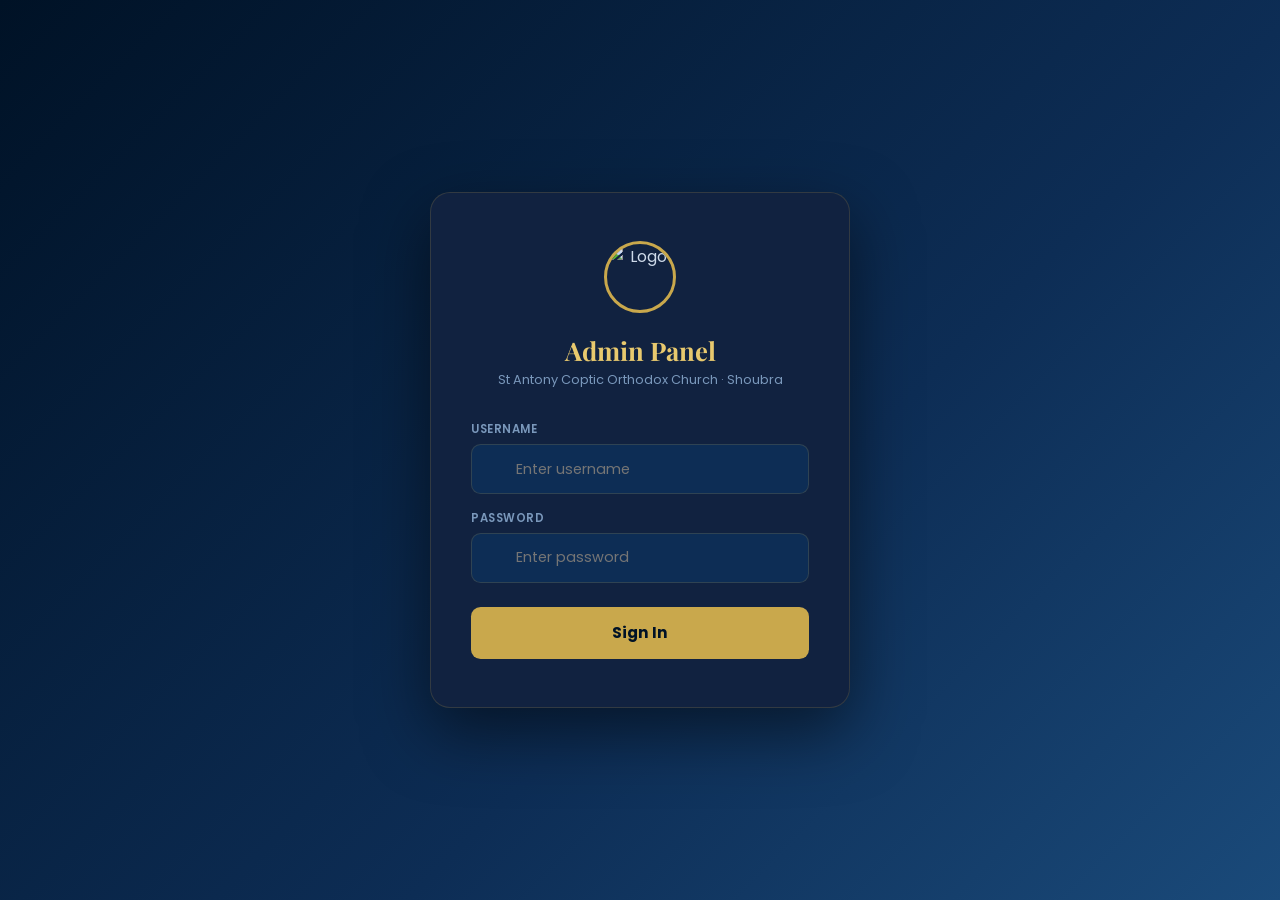
==== admin.html @ 2a098cde "Update print statement from 'Hello' to 'Goodbye'" ====
<!DOCTYPE html>
<html lang="en">
<head>
  <meta charset="UTF-8" />
  <meta name="viewport" content="width=device-width, initial-scale=1.0" />
  <title>Admin Panel – St Antony Church</title>
  <link rel="preconnect" href="https://fonts.googleapis.com" />
  <link rel="preconnect" href="https://fonts.gstatic.com" crossorigin />
  <link href="https://fonts.googleapis.com/css2?family=Playfair+Display:wght@400;700&family=Poppins:wght@300;400;500;600;700&display=swap" rel="stylesheet" />
  <link href="https://cdn.jsdelivr.net/npm/remixicon@3.5.0/fonts/remixicon.css" rel="stylesheet" />
  <style>
    :root {
      --navy: #001a38; --navy-deep: #001226; --navy-mid: #0d2d55;
      --gold: #C9A84C; --gold-light: #e8c96e; --gold-pale: rgba(201,168,76,.12);
      --bg: #0a1628; --surface: #112240; --surface2: #1a3358; --border: rgba(201,168,76,.18);
      --text: #cdd9e8; --text-dim: #7a98bb; --text-bright: #e8f0f8;
      --green: #22c55e; --red: #ef4444; --yellow: #f59e0b;
      --shadow: 0 4px 24px rgba(0,0,0,.35); --radius: .875rem;
      --transition: .25s ease; --sidebar-w: 240px;
    }

    *, *::before, *::after { box-sizing: border-box; margin: 0; padding: 0; }
    body { font-family: 'Poppins', sans-serif; background: var(--bg); color: var(--text); min-height: 100vh; display: flex; }
    a { text-decoration: none; color: inherit; }
    ul { list-style: none; }
    img { max-width: 100%; }
    button { cursor: pointer; font-family: inherit; border: none; outline: none; }
    input, textarea, select { font-family: inherit; }

    /* ===== SIDEBAR ===== */
    .sidebar {
      width: var(--sidebar-w); min-height: 100vh; background: var(--navy-deep);
      border-right: 1px solid var(--border); display: flex; flex-direction: column;
      position: fixed; top: 0; left: 0; z-index: 100;
      transition: transform var(--transition);
    }
    .sidebar-logo {
      display: flex; align-items: center; gap: .75rem; padding: 1.5rem 1.25rem;
      border-bottom: 1px solid var(--border);
    }
    .sidebar-logo img { width: 40px; height: 40px; border-radius: 50%; border: 2px solid var(--gold); }
    .sidebar-logo-text { font-size: .8rem; color: var(--text-dim); }
    .sidebar-logo-text strong { display: block; font-family: 'Playfair Display', serif; font-size: 1rem; color: var(--gold); }
    .sidebar-nav { flex: 1; padding: 1.5rem .75rem; display: flex; flex-direction: column; gap: .25rem; }
    .nav-item {
      display: flex; align-items: center; gap: .85rem; padding: .75rem 1rem;
      border-radius: .625rem; cursor: pointer; font-size: .875rem; color: var(--text-dim);
      transition: all var(--transition); position: relative;
    }
    .nav-item i { font-size: 1.15rem; }
    .nav-item:hover { background: var(--surface); color: var(--text-bright); }
    .nav-item.active { background: var(--gold-pale); color: var(--gold); }
    .nav-item.active i { color: var(--gold); }
    .badge { position: absolute; right: .75rem; top: 50%; transform: translateY(-50%); background: var(--red); color: #fff; font-size: .65rem; font-weight: 700; padding: .15rem .4rem; border-radius: 99px; }
    .sidebar-footer { padding: 1rem .75rem; border-top: 1px solid var(--border); }
    .sidebar-footer a { display: flex; align-items: center; gap: .75rem; font-size: .85rem; color: var(--text-dim); padding: .6rem .75rem; border-radius: .5rem; transition: all var(--transition); }
    .sidebar-footer a:hover { color: var(--gold); }

    /* ===== MAIN ===== */
    .main { margin-left: var(--sidebar-w); flex: 1; min-height: 100vh; display: flex; flex-direction: column; }

    /* Top Bar */
    .topbar {
      height: 64px; background: var(--navy-deep); border-bottom: 1px solid var(--border);
      display: flex; align-items: center; justify-content: space-between; padding: 0 2rem;
      position: sticky; top: 0; z-index: 50;
    }
    .topbar-title { font-family: 'Playfair Display', serif; font-size: 1.25rem; color: var(--gold-light); }
    .topbar-right { display: flex; align-items: center; gap: 1rem; }
    .topbar-time { font-size: .8rem; color: var(--text-dim); }
    .topbar-badge { width: 36px; height: 36px; border-radius: 50%; background: var(--gold-pale); border: 1px solid var(--border); display: flex; align-items: center; justify-content: center; color: var(--gold); font-size: 1.1rem; }

    /* Content */
    .content { padding: 2rem; flex: 1; }

    /* ===== PAGES ===== */
    .page { display: none; }
    .page.active { display: block; }

    /* ===== STATS CARDS ===== */
    .stat-cards { display: grid; grid-template-columns: repeat(auto-fit, minmax(180px, 1fr)); gap: 1.25rem; margin-bottom: 2.5rem; }
    .stat-card {
      background: var(--surface); border: 1px solid var(--border); border-radius: var(--radius);
      padding: 1.5rem; display: flex; align-items: center; gap: 1rem;
    }
    .stat-card-icon { width: 48px; height: 48px; border-radius: .75rem; background: var(--gold-pale); display: flex; align-items: center; justify-content: center; font-size: 1.4rem; color: var(--gold); flex-shrink: 0; }
    .stat-card-val { font-size: 1.75rem; font-weight: 700; color: var(--text-bright); line-height: 1; }
    .stat-card-label { font-size: .75rem; color: var(--text-dim); margin-top: .25rem; }

    /* ===== TABLE ===== */
    .table-header { display: flex; justify-content: space-between; align-items: center; margin-bottom: 1.25rem; }
    .table-title { font-family: 'Playfair Display', serif; font-size: 1.2rem; color: var(--gold-light); }
    .table-wrap { background: var(--surface); border: 1px solid var(--border); border-radius: var(--radius); overflow-x: auto; }
    table { width: 100%; border-collapse: collapse; }
    th, td { padding: .9rem 1.1rem; text-align: left; font-size: .85rem; }
    th { background: var(--surface2); color: var(--gold); font-weight: 600; text-transform: uppercase; font-size: .72rem; letter-spacing: 1px; border-bottom: 1px solid var(--border); }
    td { border-bottom: 1px solid rgba(201,168,76,.07); color: var(--text); vertical-align: middle; }
    tr:last-child td { border-bottom: none; }
    tr:hover td { background: rgba(201,168,76,.04); }
    .empty-row td { text-align: center; color: var(--text-dim); padding: 2.5rem; }

    /* ===== BADGES ===== */
    .tag { display: inline-block; font-size: .7rem; font-weight: 600; padding: .2rem .6rem; border-radius: 99px; }
    .tag-green { background: rgba(34,197,94,.15); color: var(--green); }
    .tag-gold { background: var(--gold-pale); color: var(--gold); }
    .tag-red { background: rgba(239,68,68,.15); color: var(--red); }
    .tag-blue { background: rgba(96,165,250,.12); color: #60a5fa; }

    /* ===== BUTTONS ===== */
    .btn { display: inline-flex; align-items: center; gap: .4rem; padding: .55rem 1.1rem; border-radius: .5rem; font-size: .82rem; font-weight: 600; transition: all var(--transition); }
    .btn-gold { background: var(--gold); color: var(--navy-deep); }
    .btn-gold:hover { background: var(--gold-light); transform: translateY(-1px); }
    .btn-ghost { background: transparent; border: 1.5px solid var(--border); color: var(--text-dim); }
    .btn-ghost:hover { border-color: var(--gold); color: var(--gold); }
    .btn-danger { background: rgba(239,68,68,.15); color: var(--red); }
    .btn-danger:hover { background: rgba(239,68,68,.25); }
    .btn-sm { padding: .3rem .7rem; font-size: .75rem; }

    /* ===== FORM ===== */
    .form-card { background: var(--surface); border: 1px solid var(--border); border-radius: var(--radius); padding: 2rem; }
    .form-title { font-family: 'Playfair Display', serif; font-size: 1.15rem; color: var(--gold-light); margin-bottom: 1.5rem; }
    .form-grid { display: grid; gap: 1rem; }
    .form-row { display: grid; grid-template-columns: 1fr 1fr; gap: 1rem; }
    .form-group { display: flex; flex-direction: column; gap: .35rem; }
    label { font-size: .78rem; font-weight: 600; color: var(--text-dim); text-transform: uppercase; letter-spacing: .5px; }
    .form-control {
      padding: .75rem 1rem; border-radius: .5rem; font-size: .875rem;
      background: var(--navy-mid); border: 1.5px solid var(--border); color: var(--text-bright);
      transition: border-color var(--transition); outline: none; width: 100%;
    }
    .form-control:focus { border-color: var(--gold); }
    textarea.form-control { min-height: 100px; resize: vertical; }
    .checkbox-row { display: flex; align-items: center; gap: .5rem; font-size: .875rem; color: var(--text); margin-top: .25rem; }
    .checkbox-row input { width: 16px; height: 16px; accent-color: var(--gold); cursor: pointer; }
    .form-actions { display: flex; justify-content: flex-end; gap: .75rem; margin-top: 1.5rem; }

    /* ===== MESSAGE CARD ===== */
    .msg-card {
      background: var(--surface); border: 1px solid var(--border); border-radius: var(--radius);
      padding: 1.25rem 1.5rem; margin-bottom: 1rem; cursor: pointer;
      transition: border-color var(--transition);
    }
    .msg-card:hover { border-color: var(--gold); }
    .msg-card.unread { border-left: 3px solid var(--gold); }
    .msg-card-header { display: flex; justify-content: space-between; align-items: center; margin-bottom: .5rem; }
    .msg-card-name { font-weight: 600; color: var(--text-bright); font-size: .9rem; }
    .msg-card-date { font-size: .75rem; color: var(--text-dim); }
    .msg-card-subject { font-size: .85rem; color: var(--gold); font-weight: 500; margin-bottom: .4rem; }
    .msg-card-preview { font-size: .82rem; color: var(--text-dim); }
    .msg-detail { display: none; background: var(--surface); border: 1px solid var(--gold); border-radius: var(--radius); padding: 1.5rem; margin-top: .5rem; }
    .msg-detail p { line-height: 1.8; font-size: .875rem; color: var(--text); }

    /* ===== MODAL ===== */
    .overlay { position:fixed; inset:0; background:rgba(0,0,0,.6); backdrop-filter:blur(4px); z-index:200; display:flex; align-items:center; justify-content:center; padding:1.5rem; opacity:0; visibility:hidden; transition: opacity var(--transition), visibility var(--transition); }
    .overlay.open { opacity:1; visibility:visible; }
    .overlay-box { background:var(--surface); border:1px solid var(--border); border-radius:var(--radius); padding:2rem; width:100%; max-width:480px; position:relative; }
    .overlay-close { position:absolute; top:1rem; right:1rem; font-size:1.4rem; color:var(--text-dim); background:none; transition: color var(--transition); }
    .overlay-close:hover { color:var(--gold); }

    /* ===== RESPONSIVE ===== */
    @media(max-width:900px){
      .sidebar { transform: translateX(-100%); }
      .sidebar.open { transform: translateX(0); }
      .main { margin-left: 0; }
      .form-row { grid-template-columns: 1fr; }
    }

    /* Alert */
    .alert { padding: .75rem 1.25rem; border-radius: .5rem; font-size: .875rem; font-weight: 500; margin-bottom: 1.25rem; display: none; }
    .alert-success { background: rgba(34,197,94,.15); border: 1px solid rgba(34,197,94,.3); color: var(--green); display: block; }
    .alert-error { background: rgba(239,68,68,.15); border: 1px solid rgba(239,68,68,.3); color: var(--red); display: block; }

    /* ===== LOGIN SCREEN ===== */
    #login-screen {
      position: fixed; inset: 0; z-index: 9999;
      background: linear-gradient(135deg, #001226 0%, #0d2d55 60%, #1a4a7a 100%);
      display: flex; align-items: center; justify-content: center; padding: 1.5rem;
    }
    #login-screen::before {
      content: '☩'; position: absolute; font-size: 30rem;
      color: rgba(201,168,76,.04); top: 50%; left: 50%;
      transform: translate(-50%, -50%); pointer-events: none; line-height: 1;
    }
    .login-box {
      background: var(--surface); border: 1px solid var(--border);
      border-radius: 1.25rem; padding: 3rem 2.5rem; width: 100%; max-width: 420px;
      text-align: center; box-shadow: 0 24px 64px rgba(0,0,0,.5);
      position: relative;
    }
    .login-logo { width: 72px; height: 72px; border-radius: 50%; border: 3px solid var(--gold); margin: 0 auto 1.25rem; display: block; object-fit: cover; }
    .login-title { font-family: 'Playfair Display', serif; font-size: 1.6rem; color: var(--gold-light); margin-bottom: .25rem; }
    .login-sub { font-size: .8rem; color: var(--text-dim); margin-bottom: 2rem; }
    .login-form { display: grid; gap: 1rem; text-align: left; }
    .login-label { font-size: .72rem; font-weight: 600; text-transform: uppercase; letter-spacing: .5px; color: var(--text-dim); display: block; margin-bottom: .35rem; }
    .login-input {
      width: 100%; padding: .85rem 1rem .85rem 2.75rem; border-radius: .6rem;
      background: var(--navy-mid); border: 1.5px solid var(--border); color: var(--text-bright);
      font-size: .9rem; outline: none; font-family: inherit;
      transition: border-color .25s ease;
    }
    .login-input:focus { border-color: var(--gold); }
    .login-input-wrap { position: relative; }
    .login-input-wrap i { position: absolute; left: .9rem; top: 50%; transform: translateY(-50%); color: var(--gold); font-size: 1rem; }
    .login-btn {
      padding: .9rem; border-radius: .6rem; background: var(--gold); color: var(--navy-deep);
      font-weight: 700; font-size: .95rem; font-family: inherit; cursor: pointer; border: none;
      transition: all .25s ease; margin-top: .5rem;
    }
    .login-btn:hover { background: var(--gold-light); transform: translateY(-2px); }
    .login-error { color: var(--red); font-size: .82rem; background: rgba(239,68,68,.12); border: 1px solid rgba(239,68,68,.3); border-radius: .4rem; padding: .6rem .9rem; display: none; margin-top: .25rem; }
    .login-error.show { display: block; }
  </style>
</head>
<body>

<!-- ===== SIDEBAR ===== -->
<aside class="sidebar" id="sidebar">
  <div class="sidebar-logo">
    <img src="https://yt3.googleusercontent.com/fDYMuJkul64KgPbt9c-u9v6JfRH1Kdz-1ugEk1uwnlohvQJUP56XnqV4f25HqqHtQSpeahv7MQ=s160-c-k-c0x00ffffff-no-rj" alt="Logo" />
    <div class="sidebar-logo-text">
      <strong>St Antony</strong>
      Admin Panel
    </div>
  </div>
  <nav class="sidebar-nav">
    <div class="nav-item" data-page="dashboard"><i class="ri-dashboard-3-line"></i> Dashboard</div>
    <div class="nav-item" data-page="events"><i class="ri-calendar-event-line"></i> Events</div>
    <div class="nav-item" data-page="add-event"><i class="ri-add-circle-line"></i> Add Event</div>
    <div class="nav-item" data-page="schedules"><i class="ri-time-line"></i> Schedules</div>
    <div class="nav-item" data-page="bookings"><i class="ri-book-2-line"></i> Bookings <span class="badge" id="bk-badge"></span></div>
    <div class="nav-item" data-page="messages"><i class="ri-mail-line"></i> Messages <span class="badge" id="msg-badge"></span></div>
  </nav>
  <div class="sidebar-footer">
    <a href="index.html" target="_blank"><i class="ri-external-link-line"></i> View Public Site</a>
    <a href="#" onclick="logout()" style="color:var(--red);margin-top:.25rem"><i class="ri-logout-box-r-line"></i> Logout</a>
  </div>
</aside>

<!-- ===== LOGIN SCREEN ===== -->
<div id="login-screen">
  <div class="login-box">
    <img class="login-logo" src="https://yt3.googleusercontent.com/fDYMuJkul64KgPbt9c-u9v6JfRH1Kdz-1ugEk1uwnlohvQJUP56XnqV4f25HqqHtQSpeahv7MQ=s160-c-k-c0x00ffffff-no-rj" alt="Logo" />
    <h1 class="login-title">Admin Panel</h1>
    <p class="login-sub">St Antony Coptic Orthodox Church · Shoubra</p>
    <form class="login-form" id="login-form" onsubmit="doLogin(event)">
      <div>
        <label class="login-label" for="l-user">Username</label>
        <div class="login-input-wrap">
          <i class="ri-user-line"></i>
          <input class="login-input" type="text" id="l-user" placeholder="Enter username" autocomplete="username" required />
        </div>
      </div>
      <div>
        <label class="login-label" for="l-pass">Password</label>
        <div class="login-input-wrap">
          <i class="ri-lock-line"></i>
          <input class="login-input" type="password" id="l-pass" placeholder="Enter password" autocomplete="current-password" required />
        </div>
      </div>
      <div class="login-error" id="login-error">❌ Incorrect username or password.</div>
      <button class="login-btn" type="submit"><i class="ri-shield-check-line"></i> Sign In</button>
    </form>
  </div>
</div>

<!-- ===== MAIN ===== -->
<div class="main">
  <div class="topbar">
    <span class="topbar-title" id="topbar-title">Dashboard</span>
    <div class="topbar-right">
      <span class="topbar-time" id="topbar-clock"></span>
      <div class="topbar-badge"><i class="ri-shield-check-fill"></i></div>
    </div>
  </div>

  <div class="content">

    <!-- ===== DASHBOARD ===== -->
    <div class="page active" id="page-dashboard">
      <div class="stat-cards">
        <div class="stat-card">
          <div class="stat-card-icon"><i class="ri-calendar-event-line"></i></div>
          <div><div class="stat-card-val" id="dash-events">0</div><div class="stat-card-label">Total Events</div></div>
        </div>
        <div class="stat-card">
          <div class="stat-card-icon"><i class="ri-book-2-line"></i></div>
          <div><div class="stat-card-val" id="dash-bookings">0</div><div class="stat-card-label">Total Bookings</div></div>
        </div>
        <div class="stat-card">
          <div class="stat-card-icon"><i class="ri-mail-line"></i></div>
          <div><div class="stat-card-val" id="dash-unread">0</div><div class="stat-card-label">Unread Messages</div></div>
        </div>
        <div class="stat-card">
          <div class="stat-card-icon"><i class="ri-group-line"></i></div>
          <div><div class="stat-card-val" id="dash-persons">0</div><div class="stat-card-label">Booked Persons</div></div>
        </div>
      </div>

      <!-- Recent Bookings -->
      <div class="table-header">
        <span class="table-title">Recent Bookings</span>
      </div>
      <div class="table-wrap">
        <table>
          <thead><tr><th>Name</th><th>Event</th><th>Persons</th><th>Phone</th><th>Date</th></tr></thead>
          <tbody id="dash-bookings-table"></tbody>
        </table>
      </div>
    </div>

    <!-- ===== EVENTS LIST ===== -->
    <div class="page" id="page-events">
      <div class="table-header">
        <span class="table-title">All Events</span>
        <button class="btn btn-gold" onclick="nav('add-event')"><i class="ri-add-line"></i> Add Event</button>
      </div>
      <div class="alert" id="events-alert"></div>
      <div class="table-wrap">
        <table>
          <thead><tr><th>Title</th><th>Date</th><th>Duration</th><th>Category</th><th>Bookable</th><th>Actions</th></tr></thead>
          <tbody id="events-table"></tbody>
        </table>
      </div>
    </div>

    <!-- ===== ADD / EDIT EVENT ===== -->
    <div class="page" id="page-add-event">
      <div class="alert" id="add-alert"></div>
      <div class="form-card">
        <h2 class="form-title" id="add-form-title">☩ Add New Event</h2>
        <form id="event-form" class="form-grid">
          <input type="hidden" id="edit-id" />
          <div class="form-row">
            <div class="form-group">
              <label for="ev-title">Event Title</label>
              <input id="ev-title" class="form-control" type="text" placeholder="e.g. Youth Spiritual Conference" required />
            </div>
            <div class="form-group">
              <label for="ev-category">Category</label>
              <select id="ev-category" class="form-control">
                <option value="Feast">Feast</option>
                <option value="Retreat">Spiritual Retreat</option>
                <option value="Youth">Youth</option>
                <option value="Liturgy">Liturgy</option>
                <option value="other">Other</option>
              </select>
            </div>
          </div>
          <div class="form-row">
            <div class="form-group">
              <label for="ev-date">Date</label>
              <input id="ev-date" class="form-control" type="text" placeholder="e.g. Jan 30, 2026" required />
            </div>
            <div class="form-group">
              <label for="ev-duration">Duration</label>
              <input id="ev-duration" class="form-control" type="text" placeholder="e.g. 3 Hours, 2 Days" required />
            </div>
          </div>
          <div class="form-group">
            <label for="ev-img">Image URL (optional)</label>
            <input id="ev-img" class="form-control" type="url" placeholder="https://..." />
          </div>
          <div class="form-group">
            <label for="ev-desc">Description</label>
            <textarea id="ev-desc" class="form-control" placeholder="Describe the event…" required></textarea>
          </div>
          <div class="form-group">
            <label>Booking Options</label>
            <div class="checkbox-row">
              <input type="checkbox" id="ev-bookable" checked />
              <span>Allow members to book seats for this event</span>
            </div>
          </div>
          <div class="form-actions">
            <button type="button" class="btn btn-ghost" onclick="resetForm()">Cancel</button>
            <button type="submit" class="btn btn-gold" id="save-btn"><i class="ri-save-line"></i> Save Event</button>
          </div>
        </form>
      </div>
    </div>

    <!-- ===== SCHEDULES PAGE ===== -->
    <div class="page" id="page-schedules">
      <div class="table-header">
        <span class="table-title">Weekly Schedules</span>
      </div>
      <div class="alert" id="sch-alert"></div>
      <div style="display:grid;grid-template-columns:1fr 1.4fr;gap:2rem;align-items:start">
        <!-- Form -->
        <div class="form-card">
          <h2 class="form-title" id="sch-form-title">☩ Add Schedule</h2>
          <form id="schedule-form" class="form-grid">
            <input type="hidden" id="sch-edit-id" />
            <div class="form-group">
              <label for="sch-title">Title</label>
              <input id="sch-title" class="form-control" type="text" placeholder="e.g. قداس الأحد" required />
            </div>
            <div class="form-group">
              <label for="sch-time">Time</label>
              <input id="sch-time" class="form-control" type="text" placeholder="e.g. 07:00 AM – 10:30 AM" required />
            </div>
            <div class="form-group">
              <label for="sch-desc">Description</label>
              <textarea id="sch-desc" class="form-control" placeholder="Brief description…" required></textarea>
            </div>
            <div class="form-group">
              <label for="sch-icon">Icon Class</label>
              <select id="sch-icon" class="form-control">
                <option value="ri-sun-rise-line">🌅 Sunrise (Sunday)</option>
                <option value="ri-moon-foggy-line">🌙 Moon (Evening)</option>
                <option value="ri-group-line">👥 Group (Meeting)</option>
                <option value="ri-church-line">⛪ Church</option>
                <option value="ri-book-open-line">📖 Book (Readings)</option>
                <option value="ri-star-line">⭐ Star (Feast)</option>
                <option value="ri-heart-line">❤ Heart (Charity)</option>
                <option value="ri-parent-line">👨‍👩‍👧 Family</option>
              </select>
            </div>
            <div class="form-actions">
              <button type="button" class="btn btn-ghost" onclick="resetSchForm()">Cancel</button>
              <button type="submit" class="btn btn-gold" id="sch-save-btn"><i class="ri-save-line"></i> Save</button>
            </div>
          </form>
        </div>
        <!-- Table -->
        <div>
          <div class="table-wrap">
            <table>
              <thead><tr><th>Icon</th><th>Title</th><th>Time</th><th>Actions</th></tr></thead>
              <tbody id="schedules-table"></tbody>
            </table>
          </div>
        </div>
      </div>
    </div>

    <!-- ===== BOOKINGS ===== -->
    <div class="page" id="page-bookings">
      <div class="table-header">
        <span class="table-title">All Bookings</span>
        <button class="btn btn-danger btn-sm" onclick="clearBookings()"><i class="ri-delete-bin-line"></i> Clear All</button>
      </div>
      <div class="table-wrap">
        <table>
          <thead><tr><th>#</th><th>Name</th><th>Event</th><th>Persons</th><th>Phone</th><th>Submitted</th></tr></thead>
          <tbody id="bookings-table"></tbody>
        </table>
      </div>
    </div>

    <!-- ===== MESSAGES ===== -->
    <div class="page" id="page-messages">
      <div class="table-header">
        <span class="table-title">Contact Messages</span>
        <button class="btn btn-danger btn-sm" onclick="clearMessages()"><i class="ri-delete-bin-line"></i> Clear All</button>
      </div>
      <div id="messages-list"></div>
    </div>

  </div><!-- /content -->
</div><!-- /main -->

<script>
  /* ===== LOGIN ===== */
  const ADMIN_USER = 'Antony';
  const ADMIN_PASS = 'church';
  const loginScreen = document.getElementById('login-screen');

  const checkAuth = () => {
    if (sessionStorage.getItem('admin-auth') === '1') {
      loginScreen.style.display = 'none';
    }
  };
  checkAuth();

  const doLogin = (e) => {
    e.preventDefault();
    const u = document.getElementById('l-user').value.trim();
    const p = document.getElementById('l-pass').value;
    const err = document.getElementById('login-error');
    if (u === ADMIN_USER && p === ADMIN_PASS) {
      sessionStorage.setItem('admin-auth', '1');
      loginScreen.style.transition = 'opacity .5s ease';
      loginScreen.style.opacity = '0';
      setTimeout(() => loginScreen.style.display = 'none', 500);
      err.classList.remove('show');
    } else {
      err.classList.add('show');
      document.getElementById('l-pass').value = '';
    }
  };

  const logout = () => {
    sessionStorage.removeItem('admin-auth');
    loginScreen.style.opacity = '1';
    loginScreen.style.display = 'flex';
    document.getElementById('l-user').value = '';
    document.getElementById('l-pass').value = '';
    document.getElementById('login-error').classList.remove('show');
  };

  /* ===== STORE ===== */
  const store = { get: k => JSON.parse(localStorage.getItem(k)||'null'), set: (k,v) => localStorage.setItem(k, JSON.stringify(v)) };

  /* ===== CLOCK ===== */
  const clock = document.getElementById('topbar-clock');
  const tick = () => { clock.textContent = new Date().toLocaleString('en-GB',{hour:'2-digit',minute:'2-digit',weekday:'short',day:'numeric',month:'short'}); };
  tick(); setInterval(tick, 60000);

  /* ===== NAV ===== */
  const nav = (page) => {
    document.querySelectorAll('.nav-item').forEach(n => n.classList.toggle('active', n.dataset.page === page));
    document.querySelectorAll('.page').forEach(p => p.classList.toggle('active', p.id === 'page-' + page));
    const titles = { dashboard:'Dashboard', events:'Manage Events', 'add-event':'Add Event', schedules:'Weekly Schedules', bookings:'Booking Requests', messages:'Messages' };
    document.getElementById('topbar-title').textContent = titles[page] || '';
    if (page === 'dashboard') renderDashboard();
    if (page === 'events') renderEventsTable();
    if (page === 'schedules') renderSchedulesTable();
    if (page === 'bookings') renderBookingsTable();
    if (page === 'messages') renderMessages();
  };
  // set first active item
  document.querySelectorAll('.nav-item')[0].classList.add('active');
  document.querySelectorAll('.nav-item').forEach(n => n.addEventListener('click', () => nav(n.dataset.page)));

  /* ===== BADGES ===== */
  const refreshBadges = () => {
    const bookings = store.get('church-bookings') || [];
    const messages = store.get('church-messages') || [];
    const unread = messages.filter(m=>!m.read).length;
    const bkBadge = document.getElementById('bk-badge');
    const msgBadge = document.getElementById('msg-badge');
    bkBadge.textContent = bookings.length || ''; bkBadge.style.display = bookings.length ? 'block' : 'none';
    msgBadge.textContent = unread || ''; msgBadge.style.display = unread ? 'block' : 'none';
  };
  refreshBadges();

  /* ===== DEFAULT EVENTS: start empty ===== */
  if (!store.get('church-events')) store.set('church-events', []);
  if (!store.get('church-schedules')) store.set('church-schedules', []);

  /* ===== DASHBOARD ===== */
  const renderDashboard = () => {
    const events = store.get('church-events') || [];
    const bookings = store.get('church-bookings') || [];
    const messages = store.get('church-messages') || [];
    const unread = messages.filter(m=>!m.read).length;
    const persons = bookings.reduce((s,b) => s + parseInt(b.persons||0), 0);
    document.getElementById('dash-events').textContent = events.length;
    document.getElementById('dash-bookings').textContent = bookings.length;
    document.getElementById('dash-unread').textContent = unread;
    document.getElementById('dash-persons').textContent = persons;

    const tbody = document.getElementById('dash-bookings-table');
    const recent = [...bookings].reverse().slice(0, 5);
    tbody.innerHTML = recent.length ? recent.map(b => `
      <tr>
        <td>${b.name}</td><td>${b.eventName}</td>
        <td><span class="tag tag-gold">${b.persons} person${b.persons>1?'s':''}</span></td>
        <td>${b.phone}</td><td>${b.date}</td>
      </tr>`).join('') : `<tr><td colspan="5" class="empty-row">No bookings yet</td></tr>`;
    refreshBadges();
  };
  renderDashboard();

  /* ===== SCHEDULES MANAGEMENT ===== */
  const renderSchedulesTable = () => {
    const schedules = store.get('church-schedules') || [];
    const tbody = document.getElementById('schedules-table');
    tbody.innerHTML = schedules.length ? schedules.map(s => `
      <tr>
        <td><i class="${s.icon}" style="color:var(--gold);font-size:1.3rem"></i></td>
        <td><strong style="color:var(--text-bright)">${s.title}</strong></td>
        <td>${s.time}</td>
        <td style="white-space:nowrap">
          <button class="btn btn-ghost btn-sm" onclick="editSch(${s.id})"><i class="ri-edit-line"></i> Edit</button>
          <button class="btn btn-danger btn-sm" onclick="deleteSch(${s.id})"><i class="ri-delete-bin-line"></i></button>
        </td>
      </tr>`).join('') : `<tr><td colspan="4" class="empty-row">No schedules yet. Add one!</td></tr>`;
  };

  const schForm = document.getElementById('schedule-form');
  const resetSchForm = () => {
    schForm.reset();
    document.getElementById('sch-edit-id').value = '';
    document.getElementById('sch-form-title').textContent = '☩ Add Schedule';
    document.getElementById('sch-save-btn').innerHTML = '<i class="ri-save-line"></i> Save';
  };

  const editSch = (id) => {
    const schedules = store.get('church-schedules') || [];
    const s = schedules.find(x => x.id === id);
    if (!s) return;
    document.getElementById('sch-edit-id').value = id;
    document.getElementById('sch-title').value = s.title;
    document.getElementById('sch-time').value = s.time;
    document.getElementById('sch-desc').value = s.description;
    document.getElementById('sch-icon').value = s.icon || 'ri-calendar-line';
    document.getElementById('sch-form-title').textContent = '✏️ Edit Schedule';
    document.getElementById('sch-save-btn').innerHTML = '<i class="ri-save-line"></i> Update';
  };

  const deleteSch = (id) => {
    if (!confirm('Delete this schedule?')) return;
    let schedules = store.get('church-schedules') || [];
    schedules = schedules.filter(s => s.id !== id);
    store.set('church-schedules', schedules);
    renderSchedulesTable();
    const al = document.getElementById('sch-alert');
    al.className = 'alert alert-success'; al.textContent = '✔ Schedule deleted.'; setTimeout(()=>al.className='alert',2500);
  };

  schForm.addEventListener('submit', e => {
    e.preventDefault();
    const schedules = store.get('church-schedules') || [];
    const editId = parseInt(document.getElementById('sch-edit-id').value);
    const s = {
      id: editId || Date.now(),
      title: document.getElementById('sch-title').value,
      time: document.getElementById('sch-time').value,
      description: document.getElementById('sch-desc').value,
      icon: document.getElementById('sch-icon').value,
    };
    if (editId) { const i = schedules.findIndex(x=>x.id===editId); if(i>-1) schedules[i]=s; }
    else schedules.push(s);
    store.set('church-schedules', schedules);
    renderSchedulesTable();
    const al = document.getElementById('sch-alert');
    al.className = 'alert alert-success'; al.textContent = editId ? '✔ Schedule updated!' : '✔ Schedule added!';
    resetSchForm();
    setTimeout(()=>al.className='alert', 2500);
  });

  /* ===== EVENTS TABLE ===== */
  const renderEventsTable = () => {
    const events = store.get('church-events') || [];
    const tbody = document.getElementById('events-table');
    tbody.innerHTML = events.length ? events.map(ev => `
      <tr>
        <td><strong style="color:var(--text-bright)">${ev.title}</strong></td>
        <td>${ev.date}</td>
        <td>${ev.duration}</td>
        <td><span class="tag tag-gold">${ev.category}</span></td>
        <td>${ev.bookable ? '<span class="tag tag-green">Yes</span>' : '<span class="tag tag-red">No</span>'}</td>
        <td style="white-space:nowrap">
          <button class="btn btn-ghost btn-sm" onclick="editEvent(${ev.id})"><i class="ri-edit-line"></i> Edit</button>
          <button class="btn btn-danger btn-sm" onclick="deleteEvent(${ev.id})"><i class="ri-delete-bin-line"></i> Delete</button>
        </td>
      </tr>`).join('') : `<tr><td colspan="6" class="empty-row">No events yet. Add one!</td></tr>`;
  };

  /* ===== ADD / EDIT EVENT ===== */
  const eventForm = document.getElementById('event-form');
  const resetForm = () => {
    eventForm.reset();
    document.getElementById('edit-id').value = '';
    document.getElementById('add-form-title').textContent = '☩ Add New Event';
    document.getElementById('save-btn').innerHTML = '<i class="ri-save-line"></i> Save Event';
    nav('events');
  };

  const editEvent = (id) => {
    const events = store.get('church-events') || [];
    const ev = events.find(e => e.id === id);
    if (!ev) return;
    document.getElementById('edit-id').value = id;
    document.getElementById('ev-title').value = ev.title;
    document.getElementById('ev-category').value = ev.category;
    document.getElementById('ev-date').value = ev.date;
    document.getElementById('ev-duration').value = ev.duration;
    document.getElementById('ev-img').value = ev.img || '';
    document.getElementById('ev-desc').value = ev.description;
    document.getElementById('ev-bookable').checked = ev.bookable;
    document.getElementById('add-form-title').textContent = '✏️ Edit Event';
    document.getElementById('save-btn').innerHTML = '<i class="ri-save-line"></i> Update Event';
    nav('add-event');
  };

  const deleteEvent = (id) => {
    if (!confirm('Delete this event?')) return;
    let events = store.get('church-events') || [];
    events = events.filter(e => e.id !== id);
    store.set('church-events', events);
    renderEventsTable();
    const al = document.getElementById('events-alert');
    al.className = 'alert alert-success'; al.textContent = '✔ Event deleted.'; setTimeout(()=>al.className='alert',2500);
  };

  eventForm.addEventListener('submit', e => {
    e.preventDefault();
    const events = store.get('church-events') || [];
    const editId = parseInt(document.getElementById('edit-id').value);
    const ev = {
      id: editId || Date.now(),
      title: document.getElementById('ev-title').value,
      category: document.getElementById('ev-category').value,
      date: document.getElementById('ev-date').value,
      duration: document.getElementById('ev-duration').value,
      img: document.getElementById('ev-img').value,
      description: document.getElementById('ev-desc').value,
      bookable: document.getElementById('ev-bookable').checked,
    };
    if (editId) { const i = events.findIndex(e=>e.id===editId); if (i>-1) events[i]=ev; }
    else events.push(ev);
    store.set('church-events', events);
    const al = document.getElementById('add-alert');
    al.className = 'alert alert-success'; al.textContent = editId ? '✔ Event updated!' : '✔ Event added!';
    eventForm.reset(); document.getElementById('edit-id').value='';
    document.getElementById('add-form-title').textContent = '☩ Add New Event';
    document.getElementById('save-btn').innerHTML = '<i class="ri-save-line"></i> Save Event';
    setTimeout(()=>{ al.className='alert'; }, 2500);
  });

  /* ===== BOOKINGS TABLE ===== */
  const renderBookingsTable = () => {
    const bookings = store.get('church-bookings') || [];
    const tbody = document.getElementById('bookings-table');
    tbody.innerHTML = bookings.length ? [...bookings].reverse().map((b,i) => `
      <tr>
        <td style="color:var(--text-dim)">#${bookings.length - i}</td>
        <td><strong style="color:var(--text-bright)">${b.name}</strong></td>
        <td>${b.eventName}</td>
        <td><span class="tag tag-gold">${b.persons} ${parseInt(b.persons)>1?'persons':'person'}</span></td>
        <td>${b.phone}</td>
        <td style="font-size:.8rem;color:var(--text-dim)">${b.date}</td>
      </tr>`).join('') : `<tr><td colspan="6" class="empty-row">No bookings yet</td></tr>`;
  };

  const clearBookings = () => {
    if (!confirm('Clear all bookings?')) return;
    store.set('church-bookings', []);
    renderBookingsTable(); refreshBadges(); renderDashboard();
  };

  /* ===== MESSAGES ===== */
  const renderMessages = () => {
    const messages = store.get('church-messages') || [];
    const list = document.getElementById('messages-list');
    if (!messages.length) { list.innerHTML = '<p style="color:var(--text-dim);padding:2rem;text-align:center">No messages yet.</p>'; return; }
    list.innerHTML = [...messages].reverse().map((m, i) => `
      <div class="msg-card ${m.read?'':'unread'}" onclick="toggleMsg(${messages.length-1-i})">
        <div class="msg-card-header">
          <span class="msg-card-name">${m.name} ${!m.read?'<span class="tag tag-gold" style="margin-left:.5rem;font-size:.65rem">NEW</span>':''}</span>
          <span class="msg-card-date">${m.date}</span>
        </div>
        <div class="msg-card-subject">${m.subject}</div>
        <div class="msg-card-preview">${m.message.substring(0,100)}${m.message.length>100?'…':''}</div>
        <div class="msg-detail" id="msg-detail-${messages.length-1-i}">
          <p style="margin-bottom:.5rem;font-size:.8rem;color:var(--text-dim)">${m.email}</p>
          <p>${m.message}</p>
        </div>
      </div>`).join('');
  };

  const toggleMsg = (i) => {
    const messages = store.get('church-messages') || [];
    messages[i].read = true;
    store.set('church-messages', messages);
    const detail = document.getElementById('msg-detail-' + i);
    if (detail) detail.style.display = detail.style.display === 'block' ? 'none' : 'block';
    refreshBadges();
  };

  const clearMessages = () => {
    if (!confirm('Clear all messages?')) return;
    store.set('church-messages', []);
    renderMessages(); refreshBadges(); renderDashboard();
  };
</script>
</body>
</html>
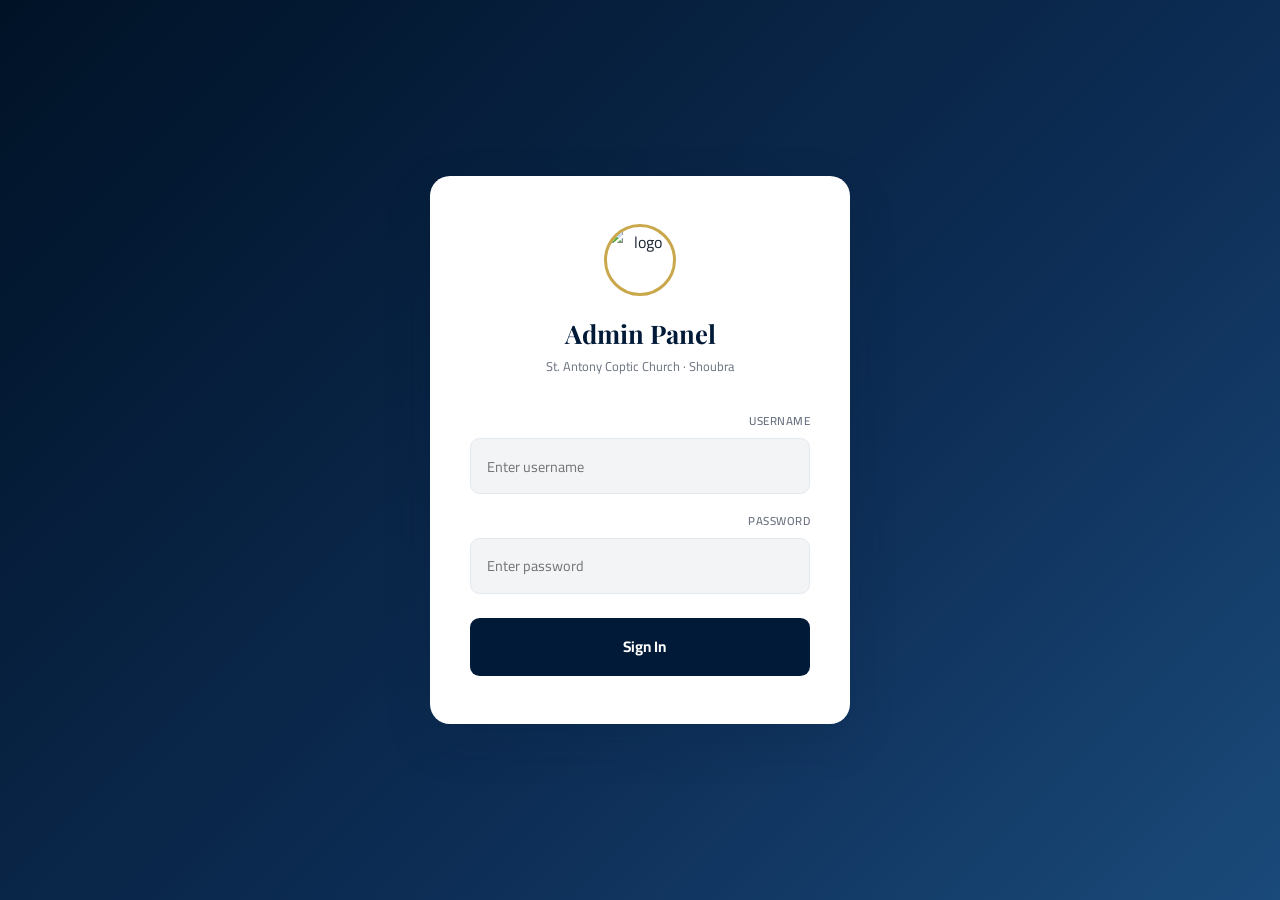
==== commit 61ef890c: "Add files via upload" ====
--- a/admin.html
+++ b/admin.html
@@ -1,771 +1,5313 @@
-<!DOCTYPE html>
-<html lang="en">
+<!doctype html>
+<html lang="ar" dir="rtl">
 <head>
-  <meta charset="UTF-8" />
-  <meta name="viewport" content="width=device-width, initial-scale=1.0" />
-  <title>Admin Panel – St Antony Church</title>
-  <link rel="preconnect" href="https://fonts.googleapis.com" />
-  <link rel="preconnect" href="https://fonts.gstatic.com" crossorigin />
-  <link href="https://fonts.googleapis.com/css2?family=Playfair+Display:wght@400;700&family=Poppins:wght@300;400;500;600;700&display=swap" rel="stylesheet" />
-  <link href="https://cdn.jsdelivr.net/npm/remixicon@3.5.0/fonts/remixicon.css" rel="stylesheet" />
-  <style>
-    :root {
-      --navy: #001a38; --navy-deep: #001226; --navy-mid: #0d2d55;
-      --gold: #C9A84C; --gold-light: #e8c96e; --gold-pale: rgba(201,168,76,.12);
-      --bg: #0a1628; --surface: #112240; --surface2: #1a3358; --border: rgba(201,168,76,.18);
-      --text: #cdd9e8; --text-dim: #7a98bb; --text-bright: #e8f0f8;
-      --green: #22c55e; --red: #ef4444; --yellow: #f59e0b;
-      --shadow: 0 4px 24px rgba(0,0,0,.35); --radius: .875rem;
-      --transition: .25s ease; --sidebar-w: 240px;
-    }
-
-    *, *::before, *::after { box-sizing: border-box; margin: 0; padding: 0; }
-    body { font-family: 'Poppins', sans-serif; background: var(--bg); color: var(--text); min-height: 100vh; display: flex; }
-    a { text-decoration: none; color: inherit; }
-    ul { list-style: none; }
-    img { max-width: 100%; }
-    button { cursor: pointer; font-family: inherit; border: none; outline: none; }
-    input, textarea, select { font-family: inherit; }
-
-    /* ===== SIDEBAR ===== */
-    .sidebar {
-      width: var(--sidebar-w); min-height: 100vh; background: var(--navy-deep);
-      border-right: 1px solid var(--border); display: flex; flex-direction: column;
-      position: fixed; top: 0; left: 0; z-index: 100;
-      transition: transform var(--transition);
-    }
-    .sidebar-logo {
-      display: flex; align-items: center; gap: .75rem; padding: 1.5rem 1.25rem;
-      border-bottom: 1px solid var(--border);
-    }
-    .sidebar-logo img { width: 40px; height: 40px; border-radius: 50%; border: 2px solid var(--gold); }
-    .sidebar-logo-text { font-size: .8rem; color: var(--text-dim); }
-    .sidebar-logo-text strong { display: block; font-family: 'Playfair Display', serif; font-size: 1rem; color: var(--gold); }
-    .sidebar-nav { flex: 1; padding: 1.5rem .75rem; display: flex; flex-direction: column; gap: .25rem; }
-    .nav-item {
-      display: flex; align-items: center; gap: .85rem; padding: .75rem 1rem;
-      border-radius: .625rem; cursor: pointer; font-size: .875rem; color: var(--text-dim);
-      transition: all var(--transition); position: relative;
-    }
-    .nav-item i { font-size: 1.15rem; }
-    .nav-item:hover { background: var(--surface); color: var(--text-bright); }
-    .nav-item.active { background: var(--gold-pale); color: var(--gold); }
-    .nav-item.active i { color: var(--gold); }
-    .badge { position: absolute; right: .75rem; top: 50%; transform: translateY(-50%); background: var(--red); color: #fff; font-size: .65rem; font-weight: 700; padding: .15rem .4rem; border-radius: 99px; }
-    .sidebar-footer { padding: 1rem .75rem; border-top: 1px solid var(--border); }
-    .sidebar-footer a { display: flex; align-items: center; gap: .75rem; font-size: .85rem; color: var(--text-dim); padding: .6rem .75rem; border-radius: .5rem; transition: all var(--transition); }
-    .sidebar-footer a:hover { color: var(--gold); }
-
-    /* ===== MAIN ===== */
-    .main { margin-left: var(--sidebar-w); flex: 1; min-height: 100vh; display: flex; flex-direction: column; }
-
-    /* Top Bar */
-    .topbar {
-      height: 64px; background: var(--navy-deep); border-bottom: 1px solid var(--border);
-      display: flex; align-items: center; justify-content: space-between; padding: 0 2rem;
-      position: sticky; top: 0; z-index: 50;
-    }
-    .topbar-title { font-family: 'Playfair Display', serif; font-size: 1.25rem; color: var(--gold-light); }
-    .topbar-right { display: flex; align-items: center; gap: 1rem; }
-    .topbar-time { font-size: .8rem; color: var(--text-dim); }
-    .topbar-badge { width: 36px; height: 36px; border-radius: 50%; background: var(--gold-pale); border: 1px solid var(--border); display: flex; align-items: center; justify-content: center; color: var(--gold); font-size: 1.1rem; }
-
-    /* Content */
-    .content { padding: 2rem; flex: 1; }
-
-    /* ===== PAGES ===== */
-    .page { display: none; }
-    .page.active { display: block; }
-
-    /* ===== STATS CARDS ===== */
-    .stat-cards { display: grid; grid-template-columns: repeat(auto-fit, minmax(180px, 1fr)); gap: 1.25rem; margin-bottom: 2.5rem; }
-    .stat-card {
-      background: var(--surface); border: 1px solid var(--border); border-radius: var(--radius);
-      padding: 1.5rem; display: flex; align-items: center; gap: 1rem;
-    }
-    .stat-card-icon { width: 48px; height: 48px; border-radius: .75rem; background: var(--gold-pale); display: flex; align-items: center; justify-content: center; font-size: 1.4rem; color: var(--gold); flex-shrink: 0; }
-    .stat-card-val { font-size: 1.75rem; font-weight: 700; color: var(--text-bright); line-height: 1; }
-    .stat-card-label { font-size: .75rem; color: var(--text-dim); margin-top: .25rem; }
-
-    /* ===== TABLE ===== */
-    .table-header { display: flex; justify-content: space-between; align-items: center; margin-bottom: 1.25rem; }
-    .table-title { font-family: 'Playfair Display', serif; font-size: 1.2rem; color: var(--gold-light); }
-    .table-wrap { background: var(--surface); border: 1px solid var(--border); border-radius: var(--radius); overflow-x: auto; }
-    table { width: 100%; border-collapse: collapse; }
-    th, td { padding: .9rem 1.1rem; text-align: left; font-size: .85rem; }
-    th { background: var(--surface2); color: var(--gold); font-weight: 600; text-transform: uppercase; font-size: .72rem; letter-spacing: 1px; border-bottom: 1px solid var(--border); }
-    td { border-bottom: 1px solid rgba(201,168,76,.07); color: var(--text); vertical-align: middle; }
-    tr:last-child td { border-bottom: none; }
-    tr:hover td { background: rgba(201,168,76,.04); }
-    .empty-row td { text-align: center; color: var(--text-dim); padding: 2.5rem; }
-
-    /* ===== BADGES ===== */
-    .tag { display: inline-block; font-size: .7rem; font-weight: 600; padding: .2rem .6rem; border-radius: 99px; }
-    .tag-green { background: rgba(34,197,94,.15); color: var(--green); }
-    .tag-gold { background: var(--gold-pale); color: var(--gold); }
-    .tag-red { background: rgba(239,68,68,.15); color: var(--red); }
-    .tag-blue { background: rgba(96,165,250,.12); color: #60a5fa; }
-
-    /* ===== BUTTONS ===== */
-    .btn { display: inline-flex; align-items: center; gap: .4rem; padding: .55rem 1.1rem; border-radius: .5rem; font-size: .82rem; font-weight: 600; transition: all var(--transition); }
-    .btn-gold { background: var(--gold); color: var(--navy-deep); }
-    .btn-gold:hover { background: var(--gold-light); transform: translateY(-1px); }
-    .btn-ghost { background: transparent; border: 1.5px solid var(--border); color: var(--text-dim); }
-    .btn-ghost:hover { border-color: var(--gold); color: var(--gold); }
-    .btn-danger { background: rgba(239,68,68,.15); color: var(--red); }
-    .btn-danger:hover { background: rgba(239,68,68,.25); }
-    .btn-sm { padding: .3rem .7rem; font-size: .75rem; }
-
-    /* ===== FORM ===== */
-    .form-card { background: var(--surface); border: 1px solid var(--border); border-radius: var(--radius); padding: 2rem; }
-    .form-title { font-family: 'Playfair Display', serif; font-size: 1.15rem; color: var(--gold-light); margin-bottom: 1.5rem; }
-    .form-grid { display: grid; gap: 1rem; }
-    .form-row { display: grid; grid-template-columns: 1fr 1fr; gap: 1rem; }
-    .form-group { display: flex; flex-direction: column; gap: .35rem; }
-    label { font-size: .78rem; font-weight: 600; color: var(--text-dim); text-transform: uppercase; letter-spacing: .5px; }
-    .form-control {
-      padding: .75rem 1rem; border-radius: .5rem; font-size: .875rem;
-      background: var(--navy-mid); border: 1.5px solid var(--border); color: var(--text-bright);
-      transition: border-color var(--transition); outline: none; width: 100%;
-    }
-    .form-control:focus { border-color: var(--gold); }
-    textarea.form-control { min-height: 100px; resize: vertical; }
-    .checkbox-row { display: flex; align-items: center; gap: .5rem; font-size: .875rem; color: var(--text); margin-top: .25rem; }
-    .checkbox-row input { width: 16px; height: 16px; accent-color: var(--gold); cursor: pointer; }
-    .form-actions { display: flex; justify-content: flex-end; gap: .75rem; margin-top: 1.5rem; }
-
-    /* ===== MESSAGE CARD ===== */
-    .msg-card {
-      background: var(--surface); border: 1px solid var(--border); border-radius: var(--radius);
-      padding: 1.25rem 1.5rem; margin-bottom: 1rem; cursor: pointer;
-      transition: border-color var(--transition);
-    }
-    .msg-card:hover { border-color: var(--gold); }
-    .msg-card.unread { border-left: 3px solid var(--gold); }
-    .msg-card-header { display: flex; justify-content: space-between; align-items: center; margin-bottom: .5rem; }
-    .msg-card-name { font-weight: 600; color: var(--text-bright); font-size: .9rem; }
-    .msg-card-date { font-size: .75rem; color: var(--text-dim); }
-    .msg-card-subject { font-size: .85rem; color: var(--gold); font-weight: 500; margin-bottom: .4rem; }
-    .msg-card-preview { font-size: .82rem; color: var(--text-dim); }
-    .msg-detail { display: none; background: var(--surface); border: 1px solid var(--gold); border-radius: var(--radius); padding: 1.5rem; margin-top: .5rem; }
-    .msg-detail p { line-height: 1.8; font-size: .875rem; color: var(--text); }
-
-    /* ===== MODAL ===== */
-    .overlay { position:fixed; inset:0; background:rgba(0,0,0,.6); backdrop-filter:blur(4px); z-index:200; display:flex; align-items:center; justify-content:center; padding:1.5rem; opacity:0; visibility:hidden; transition: opacity var(--transition), visibility var(--transition); }
-    .overlay.open { opacity:1; visibility:visible; }
-    .overlay-box { background:var(--surface); border:1px solid var(--border); border-radius:var(--radius); padding:2rem; width:100%; max-width:480px; position:relative; }
-    .overlay-close { position:absolute; top:1rem; right:1rem; font-size:1.4rem; color:var(--text-dim); background:none; transition: color var(--transition); }
-    .overlay-close:hover { color:var(--gold); }
-
-    /* ===== RESPONSIVE ===== */
-    @media(max-width:900px){
-      .sidebar { transform: translateX(-100%); }
-      .sidebar.open { transform: translateX(0); }
-      .main { margin-left: 0; }
-      .form-row { grid-template-columns: 1fr; }
-    }
-
-    /* Alert */
-    .alert { padding: .75rem 1.25rem; border-radius: .5rem; font-size: .875rem; font-weight: 500; margin-bottom: 1.25rem; display: none; }
-    .alert-success { background: rgba(34,197,94,.15); border: 1px solid rgba(34,197,94,.3); color: var(--green); display: block; }
-    .alert-error { background: rgba(239,68,68,.15); border: 1px solid rgba(239,68,68,.3); color: var(--red); display: block; }
-
-    /* ===== LOGIN SCREEN ===== */
-    #login-screen {
-      position: fixed; inset: 0; z-index: 9999;
-      background: linear-gradient(135deg, #001226 0%, #0d2d55 60%, #1a4a7a 100%);
-      display: flex; align-items: center; justify-content: center; padding: 1.5rem;
-    }
-    #login-screen::before {
-      content: '☩'; position: absolute; font-size: 30rem;
-      color: rgba(201,168,76,.04); top: 50%; left: 50%;
-      transform: translate(-50%, -50%); pointer-events: none; line-height: 1;
-    }
-    .login-box {
-      background: var(--surface); border: 1px solid var(--border);
-      border-radius: 1.25rem; padding: 3rem 2.5rem; width: 100%; max-width: 420px;
-      text-align: center; box-shadow: 0 24px 64px rgba(0,0,0,.5);
-      position: relative;
-    }
-    .login-logo { width: 72px; height: 72px; border-radius: 50%; border: 3px solid var(--gold); margin: 0 auto 1.25rem; display: block; object-fit: cover; }
-    .login-title { font-family: 'Playfair Display', serif; font-size: 1.6rem; color: var(--gold-light); margin-bottom: .25rem; }
-    .login-sub { font-size: .8rem; color: var(--text-dim); margin-bottom: 2rem; }
-    .login-form { display: grid; gap: 1rem; text-align: left; }
-    .login-label { font-size: .72rem; font-weight: 600; text-transform: uppercase; letter-spacing: .5px; color: var(--text-dim); display: block; margin-bottom: .35rem; }
-    .login-input {
-      width: 100%; padding: .85rem 1rem .85rem 2.75rem; border-radius: .6rem;
-      background: var(--navy-mid); border: 1.5px solid var(--border); color: var(--text-bright);
-      font-size: .9rem; outline: none; font-family: inherit;
-      transition: border-color .25s ease;
-    }
-    .login-input:focus { border-color: var(--gold); }
-    .login-input-wrap { position: relative; }
-    .login-input-wrap i { position: absolute; left: .9rem; top: 50%; transform: translateY(-50%); color: var(--gold); font-size: 1rem; }
-    .login-btn {
-      padding: .9rem; border-radius: .6rem; background: var(--gold); color: var(--navy-deep);
-      font-weight: 700; font-size: .95rem; font-family: inherit; cursor: pointer; border: none;
-      transition: all .25s ease; margin-top: .5rem;
-    }
-    .login-btn:hover { background: var(--gold-light); transform: translateY(-2px); }
-    .login-error { color: var(--red); font-size: .82rem; background: rgba(239,68,68,.12); border: 1px solid rgba(239,68,68,.3); border-radius: .4rem; padding: .6rem .9rem; display: none; margin-top: .25rem; }
-    .login-error.show { display: block; }
-  </style>
+    <link rel="shortcut icon" type="image/x-icon" href="favicon.ico?">
+    <meta charset="UTF-8" />
+    <meta name="viewport" content="width=device-width,initial-scale=1.0,viewport-fit=cover" />
+    <title>كنيسة الأنبا أنطونيوس القبطية الأرثوذكسية</title>
+    <link rel="icon" href="/favicon.ico" type="image/x-icon">
+    <link rel="preconnect" href="https://fonts.googleapis.com" />
+    <link rel="preconnect" href="https://fonts.gstatic.com" crossorigin />
+    <link href="https://fonts.googleapis.com/css2?family=Cairo:wght@300;400;500;600;700;800&family=Playfair+Display:wght@400;700&display=swap" rel="stylesheet" />
+    <link href="https://cdn.jsdelivr.net/npm/remixicon@3.5.0/fonts/remixicon.css" rel="stylesheet" />
+    <style>
+
+        :root {
+            --navy: #001a38;
+            --navy-deep: #001226;
+            --navy-mid: #0d2d55;
+            --gold: #C9A84C;
+            --gold-light: #e8c96e;
+            --gold-pale: rgba(201, 168, 76, 0.12);
+            --cream: #fdf8f0;
+            --white: #ffffff;
+            --gray: #6b7280;
+            --gray-light: #f3f4f6;
+            --text: #1f2937;
+            --shadow: 0 8px 32px rgba(0, 26, 56, 0.08);
+            --shadow-lg: 0 16px 48px rgba(0, 26, 56, 0.15);
+            --radius: 1rem;
+            --transition: 0.3s cubic-bezier(0.4, 0, 0.2, 1);
+            --header-h: 72px;
+            --green: #22c55e;
+            --red: #ef4444;
+        }
+        .dark {
+            --navy: #0a1628;
+            --navy-deep: #060e1c;
+            --cream: #0f1c30;
+            --white: #1a2740;
+            --gray-light: #132035;
+            --text: #e5e7eb;
+            --gray: #9ca3af;
+            --shadow: 0 8px 32px rgba(0, 0, 0, 0.3);
+            --shadow-lg: 0 16px 48px rgba(0, 0, 0, 0.4);
+        }
+        *,
+        *::before,
+        *::after {
+            box-sizing: border-box;
+            margin: 0;
+            padding: 0;
+        }
+        h1,
+        h2,
+        h3,
+        h4,
+        p,
+        a,
+        span,
+        li,
+        button,
+        label {
+            overflow-wrap: break-word;
+            word-break: break-word;
+        }
+        html {
+            scroll-behavior: smooth;
+            overflow-x: hidden;
+            width: 100%;
+        }
+        body {
+            font-family: 'Cairo', sans-serif;
+            background: var(--cream);
+            color: var(--text);
+            transition: background var(--transition), color var(--transition);
+            direction: rtl;
+            min-height: 100vh;
+            overflow-x: hidden;
+            width: 100%;
+        }
+        h1,
+        h2,
+        h3,
+        h4 {
+            font-family: 'Cairo', sans-serif;
+            font-weight: 700;
+        }
+        a {
+            text-decoration: none;
+            color: inherit;
+        }
+        ul {
+            list-style: none;
+        }
+        img {
+            max-width: 100%;
+            display: block;
+        }
+        button {
+            cursor: pointer;
+            font-family: inherit;
+            border: none;
+            outline: none;
+            background: none;
+        }
+        input,
+        textarea,
+        select {
+            font-family: inherit;
+        }
+        .page-view {
+            display: none;
+        }
+        .page-view.active {
+            display: block;
+        }
+        .container {
+            max-width: 1100px;
+            margin: 0 auto;
+            padding: 0 1.5rem;
+        }
+        .section {
+            padding-top: 6rem;
+            padding-bottom: 3rem;
+        }
+        .section-label {
+            display: block;
+            font-size: .75rem;
+            font-weight: 600;
+            letter-spacing: 3px;
+            text-transform: uppercase;
+            color: var(--gold);
+            margin-bottom: .5rem;
+            text-align: center;
+        }
+        .section-title {
+            font-size: clamp(1.75rem, 4vw, 2.5rem);
+            text-align: center;
+            color: var(--navy);
+            margin-bottom: 3rem;
+        }
+        .dark .section-title {
+            color: var(--gold-light);
+        }
+        .header {
+            position: fixed;
+            top: 0;
+            left: 0;
+            width: 100%;
+            height: var(--header-h);
+            z-index: 1000;
+            background: transparent;
+            transition: background var(--transition), box-shadow var(--transition), opacity var(--transition), visibility var(--transition);
+        }
+        .header.scrolled {
+            background: var(--navy);
+            box-shadow: var(--shadow);
+        }
+        .header.over-light:not(.scrolled) .nav-logo-text,
+        .header.over-light:not(.scrolled) .nav-links a,
+        .header.over-light:not(.scrolled) .btn-icon,
+        .header.over-light:not(.scrolled) .nav-toggle {
+            color: var(--navy);
+        }
+        .header.over-light:not(.scrolled) .nav-links a {
+            color: rgba(0, 26, 56, 0.88);
+        }
+        .header.over-light:not(.scrolled) .nav-links a:hover,
+        .header.over-light:not(.scrolled) .nav-links a.active {
+            color: var(--gold);
+        }
+        .dark .header.over-light:not(.scrolled) .nav-logo-text,
+        .dark .header.over-light:not(.scrolled) .nav-links a,
+        .dark .header.over-light:not(.scrolled) .btn-icon,
+        .dark .header.over-light:not(.scrolled) .nav-toggle {
+            color: var(--gold-light);
+        }
+        .header.header-hidden {
+            opacity: 0;
+            visibility: hidden;
+            pointer-events: none;
+        }
+        .nav {
+            height: 100%;
+            display: flex;
+            align-items: center;
+            justify-content: space-between;
+        }
+        .nav-logo {
+            display: flex;
+            align-items: center;
+            gap: .75rem;
+            cursor: pointer;
+        }
+        .nav-logo img {
+            width: 44px;
+            height: 44px;
+            border-radius: 50%;
+            border: 2px solid var(--gold);
+            object-fit: cover;
+        }
+        .nav-logo-text {
+            color: #fff;
+            font-weight: 700;
+            font-size: 1.05rem;
+            white-space: nowrap;
+            line-height: 1.2;
+        }
+        .nav-links {
+            display: flex;
+            gap: 2rem;
+        }
+        .nav-links a {
+            font-size: .9rem;
+            font-weight: 500;
+            color: rgba(255, 255, 255, .85);
+            transition: color var(--transition);
+            position: relative;
+            padding-bottom: 4px;
+            cursor: pointer;
+        }
+        .nav-links a::after {
+            content: '';
+            position: absolute;
+            bottom: 0;
+            right: 0;
+            width: 0;
+            height: 2px;
+            background: var(--gold);
+            transition: width var(--transition);
+        }
+        .nav-links a:hover,
+        .nav-links a.active {
+            color: var(--gold);
+        }
+        .nav-links a:hover::after,
+        .nav-links a.active::after {
+            width: 100%;
+        }
+        .nav-actions {
+            display: flex;
+            align-items: center;
+            gap: .75rem;
+        }
+        .btn-icon {
+            background: none;
+            color: rgba(255, 255, 255, .8);
+            display: flex;
+            align-items: center;
+            justify-content: center;
+            transition: color var(--transition);
+            font-size: 1.2rem;
+        }
+        .btn-icon:hover {
+            color: var(--gold);
+        }
+        .btn-admin {
+            font-size: .8rem;
+            font-weight: 600;
+            padding: .45rem 1rem;
+            border-radius: 99px;
+            background: var(--gold);
+            color: var(--navy-deep);
+            transition: transform var(--transition), background var(--transition);
+            cursor: pointer;
+        }
+        .btn-admin:hover {
+            background: var(--gold-light);
+            transform: translateY(-1px);
+        }
+        .nav-toggle {
+            display: none;
+            font-size: 1.5rem;
+            color: #fff;
+            background: none;
+        }
+        @media(max-width:768px) {
+            .nav-links {
+                display: flex;
+                position: fixed;
+                top: calc(var(--header-h) + 10px);
+                right: 14px;
+                left: 14px;
+                width: auto;
+                max-height: calc(100dvh - var(--header-h) - 28px);
+                overflow-y: auto;
+                background: linear-gradient(145deg, rgba(12, 28, 54, .98), rgba(7, 19, 39, .98));
+                border: 1px solid rgba(201, 164, 92, .28);
+                border-radius: 18px;
+                box-shadow: 0 18px 48px rgba(0, 0, 0, .32);
+                backdrop-filter: blur(16px);
+                -webkit-backdrop-filter: blur(16px);
+                flex-direction: column;
+                align-items: stretch;
+                gap: 5px;
+                padding: 12px;
+                visibility: hidden;
+                opacity: 0;
+                pointer-events: none;
+                transform: translateY(-8px) scale(.985);
+                transform-origin: top center;
+                transition: opacity .22s ease, transform .22s ease, visibility .22s ease;
+                z-index: 1001;
+            }
+            .nav-links.open {
+                visibility: visible;
+                opacity: 1;
+                pointer-events: auto;
+                transform: translateY(0) scale(1);
+            }
+            .nav-links li {
+                width: 100%;
+                list-style: none;
+            }
+            .nav-links a {
+                display: flex;
+                align-items: center;
+                justify-content: flex-start;
+                min-height: 48px;
+                padding: .8rem 1rem;
+                width: 100%;
+                text-align: right;
+                border-radius: 11px;
+                color: rgba(255,255,255,.88);
+                font-size: .98rem;
+                font-weight: 600;
+                transition: background .18s ease, color .18s ease, padding .18s ease;
+            }
+            .nav-links a::after {
+                display: none;
+            }
+            .nav-links a:hover,
+            .nav-links a.active {
+                color: var(--gold);
+                background: rgba(201, 164, 92, .12);
+                padding-right: 1.2rem;
+            }
+            .nav-toggle {
+                display: flex;
+                align-items: center;
+            }
+            .btn-admin {
+                display: inline-block;
+                font-size: .75rem;
+                padding: .35rem .8rem;
+            }
+            .nav {
+                gap: .5rem;
+            }
+            .nav-logo {
+                flex-shrink: 1;
+                min-width: 0;
+                gap: .5rem;
+            }
+            .nav-logo img {
+                width: 36px;
+                height: 36px;
+            }
+            .nav-logo-text {
+                font-size: .78rem;
+                letter-spacing: 0;
+                /* full name, smaller — no ellipsis mid-word */
+                overflow: visible;
+                text-overflow: clip;
+                max-width: none;
+            }
+            .nav-actions {
+                flex-shrink: 0;
+                gap: .4rem;
+            }
+            .btn-admin {
+                font-size: .7rem;
+                padding: .3rem .65rem;
+            }
+        }
+        @media(max-width:380px) {
+            .nav-logo img {
+                width: 32px;
+                height: 32px;
+            }
+            .nav-logo-text {
+                font-size: .7rem;
+            }
+            .btn-admin {
+                font-size: .65rem;
+                padding: .28rem .55rem;
+            }
+        }
+        .hero {
+            min-height: 100vh;
+            display: flex;
+            align-items: center;
+            background: linear-gradient(135deg, var(--navy-deep) 0%, #0d2d55 60%, #1a4a7a 100%);
+            position: relative;
+            overflow: hidden;
+            padding-top: var(--header-h);
+        }
+        .hero::before {
+            content: '';
+            position: absolute;
+            inset: 0;
+            background: radial-gradient(ellipse at 20% 50%, rgba(201, 168, 76, .08) 0%, transparent 60%);
+            pointer-events: none;
+        }
+        .hero-grid {
+            display: grid;
+            grid-template-columns: 1fr 1fr;
+            gap: 4rem;
+            align-items: center;
+        }
+        .hero-label {
+            font-size: .75rem;
+            font-weight: 600;
+            letter-spacing: 4px;
+            text-transform: uppercase;
+            color: var(--gold);
+            margin-bottom: 1rem;
+            display: flex;
+            align-items: center;
+            gap: .5rem;
+        }
+        .hero-title {
+            font-size: clamp(2.2rem, 5vw, 4rem);
+            color: #fff;
+            line-height: 1.15;
+            margin-bottom: 1.5rem;
+        }
+        .hero-title em {
+            font-style: normal;
+            color: var(--gold);
+        }
+        .hero-desc {
+            color: rgba(255, 255, 255, .7);
+            line-height: 1.8;
+            font-size: .95rem;
+            margin-bottom: 2.5rem;
+        }
+        .hero-btns {
+            display: flex;
+            gap: 1rem;
+            flex-wrap: wrap;
+        }
+        .btn-primary {
+            padding: .9rem 2rem;
+            border-radius: .5rem;
+            background: var(--gold);
+            color: var(--navy-deep);
+            font-weight: 600;
+            transition: all var(--transition);
+            display: inline-flex;
+            align-items: center;
+            gap: .5rem;
+            cursor: pointer;
+        }
+        .btn-primary:hover {
+            background: var(--gold-light);
+            transform: translateY(-2px);
+            box-shadow: 0 8px 24px rgba(201, 168, 76, .35);
+        }
+        .btn-outline {
+            padding: .9rem 2rem;
+            border-radius: .5rem;
+            border: 2px solid rgba(255, 255, 255, .4);
+            color: #fff;
+            font-weight: 500;
+            transition: all var(--transition);
+            display: inline-flex;
+            align-items: center;
+            gap: .5rem;
+            cursor: pointer;
+        }
+        .btn-outline:hover {
+            border-color: var(--gold);
+            color: var(--gold);
+        }
+        .hero-visual {
+            display: flex;
+            justify-content: center;
+        }
+        .hero-blob {
+            width: 380px;
+            height: 380px;
+            border-radius: 65% 35% 50% 50%/40% 60% 40% 60%;
+            background: linear-gradient(135deg, rgba(201, 168, 76, .3), rgba(201, 168, 76, .05));
+            border: 1px solid rgba(201, 168, 76, .25);
+            overflow: hidden;
+            display: flex;
+            justify-content: center;
+            align-items: center;
+            animation: morph 8s ease-in-out infinite;
+        }
+        .hero-blob img {
+            width: 100%;
+            height: 100%;
+            object-fit: cover;
+            opacity: .85;
+            animation: blobImage 12s ease-in-out infinite;
+        }
+        @keyframes blobImage {
+            0%, 100% { transform: scale(1) rotate(0deg); }
+            50% { transform: scale(1.05) rotate(2deg); }
+        }
+        @keyframes morph {
+            0%, 100% { border-radius: 65% 35% 50% 50%/40% 60% 40% 60%; }
+            50% { border-radius: 35% 65% 40% 60%/60% 40% 60% 40%; }
+        }
+        @media(max-width:768px) {
+            .hero-grid {
+                grid-template-columns: 1fr;
+                text-align: center;
+                gap: 2.5rem;
+            }
+            .hero-btns {
+                justify-content: center;
+                flex-direction: column;
+                align-items: stretch;
+                width: 100%;
+                max-width: 320px;
+                margin-left: auto;
+                margin-right: auto;
+                gap: .75rem;
+            }
+            .hero-btns .btn-primary,
+            .hero-btns .btn-outline {
+                width: 100%;
+                justify-content: center;
+            }
+            .hero-blob {
+                width: 260px;
+                height: 260px;
+            }
+            .hero-label {
+                letter-spacing: 1px;
+                font-size: .7rem;
+                flex-wrap: wrap;
+                justify-content: center;
+            }
+            .section-label {
+                letter-spacing: 1px;
+                font-size: .7rem;
+            }
+        }
+        .synax-widget {
+            background: linear-gradient(145deg, rgba(255, 255, 255, .09), rgba(255, 255, 255, .04));
+            border: 1px solid rgba(201, 168, 76, .35);
+            border-radius: calc(var(--radius) + 4px);
+            padding: 1.35rem 1.5rem;
+            margin-top: 2rem;
+            backdrop-filter: blur(8px);
+            box-shadow: 0 12px 40px rgba(0, 0, 0, .15);
+            position: relative;
+            overflow: hidden;
+        }
+        .synax-widget::before {
+            content: '';
+            position: absolute;
+            top: 0;
+            right: 0;
+            left: 0;
+            height: 3px;
+            background: linear-gradient(90deg, transparent, var(--gold), transparent);
+            opacity: .7;
+        }
+        .synax-loading {
+            display: flex;
+            align-items: center;
+            gap: .75rem;
+            color: rgba(255, 255, 255, .7);
+            font-size: .85rem;
+        }
+        .synax-loading i {
+            color: var(--gold);
+            animation: spin 1s linear infinite;
+            font-size: 1.1rem;
+        }
+        @keyframes spin {
+            to {
+                transform: rotate(360deg);
+            }
+        }
+        .synax-header {
+            display: flex;
+            align-items: center;
+            justify-content: space-between;
+            gap: .75rem;
+            margin-bottom: 1rem;
+            flex-wrap: wrap;
+        }
+        .synax-header-title {
+            display: inline-flex;
+            align-items: center;
+            gap: .45rem;
+            font-size: .78rem;
+            font-weight: 700;
+            letter-spacing: 1px;
+            text-transform: uppercase;
+            color: var(--gold);
+        }
+        .synax-badges {
+            display: flex;
+            gap: .45rem;
+            flex-wrap: wrap;
+        }
+        .synax-badge {
+            display: inline-flex;
+            align-items: center;
+            gap: .3rem;
+            font-size: .68rem;
+            font-weight: 600;
+            padding: .25rem .65rem;
+            border-radius: 99px;
+            background: rgba(255, 255, 255, .08);
+            color: rgba(255, 255, 255, .75);
+            border: 1px solid rgba(255, 255, 255, .1);
+        }
+        .synax-badge i {
+            font-size: .85rem;
+            color: var(--gold-light);
+        }
+        .synax-badge-fast {
+            background: rgba(239, 68, 68, .12);
+            border-color: rgba(239, 68, 68, .25);
+            color: #fecaca;
+        }
+        .synax-date-row {
+            display: flex;
+            align-items: center;
+            gap: .75rem;
+            margin-bottom: 1rem;
+            flex-wrap: wrap;
+            padding-bottom: .85rem;
+            border-bottom: 1px solid rgba(201, 168, 76, .15);
+        }
+        .synax-cross {
+            color: var(--gold);
+            font-size: 1.15rem;
+            opacity: .85;
+        }
+        .synax-coptic-date {
+            font-size: 1rem;
+            font-weight: 700;
+            color: var(--gold-light);
+        }
+        .synax-greg-date {
+            font-size: .78rem;
+            color: rgba(255, 255, 255, .5);
+        }
+        .synax-saints {
+            display: flex;
+            flex-direction: column;
+            gap: .55rem;
+        }
+        .synax-saint-row {
+            display: flex;
+            align-items: flex-start;
+            gap: .65rem;
+            font-size: .84rem;
+            color: rgba(255, 255, 255, .88);
+            line-height: 1.55;
+            padding: .65rem .75rem;
+            border-radius: .65rem;
+            background: rgba(0, 0, 0, .12);
+            border: 1px solid rgba(201, 168, 76, .12);
+            transition: background .2s, border-color .2s, transform .2s;
+            text-decoration: none;
+        }
+        .synax-saint-row:hover {
+            background: rgba(201, 168, 76, .12);
+            border-color: rgba(201, 168, 76, .35);
+            transform: translateX(-3px);
+        }
+        .synax-saint-row i {
+            color: var(--gold);
+            flex-shrink: 0;
+            margin-top: 2px;
+            font-size: .95rem;
+        }
+        .synax-saint-name {
+            font-weight: 600;
+            color: #fff;
+        }
+        .synax-empty {
+            font-size: .82rem;
+            color: rgba(255, 255, 255, .55);
+            display: flex;
+            align-items: center;
+            gap: .5rem;
+            padding: .5rem 0;
+        }
+        .synax-more {
+            font-size: .72rem;
+            color: rgba(255, 255, 255, .4);
+            margin-top: .85rem;
+            display: flex;
+            align-items: center;
+            justify-content: space-between;
+            gap: .5rem;
+            flex-wrap: wrap;
+        }
+        .synax-more a {
+            color: var(--gold-light);
+            transition: color .2s;
+        }
+        .synax-more a:hover {
+            color: #fff;
+        }
+        .synax-error {
+            font-size: .8rem;
+            color: rgba(255, 255, 255, .55);
+            display: flex;
+            align-items: flex-start;
+            gap: .5rem;
+            line-height: 1.6;
+            padding: .75rem;
+            border-radius: .65rem;
+            background: rgba(0, 0, 0, .15);
+        }
+        .synax-error i {
+            color: var(--gold);
+            flex-shrink: 0;
+            margin-top: 2px;
+        }
+        .countdown-strip {
+            margin-top: 1.5rem;
+        }
+        .cdown-card {
+            background: rgba(255, 255, 255, .07);
+            border: 1px solid rgba(201, 168, 76, .25);
+            border-radius: .875rem;
+            padding: 1rem 1.25rem;
+            display: flex;
+            align-items: center;
+            gap: 1rem;
+            margin-bottom: .75rem;
+            transition: border-color .2s;
+        }
+        .cdown-card:hover {
+            border-color: var(--gold);
+        }
+        .cdown-icon {
+            width: 42px;
+            height: 42px;
+            background: var(--gold);
+            border-radius: .625rem;
+            display: flex;
+            align-items: center;
+            justify-content: center;
+            flex-shrink: 0;
+        }
+        .cdown-icon i {
+            color: var(--navy-deep);
+            font-size: 1.2rem;
+        }
+        .cdown-info {
+            flex: 1;
+            min-width: 0;
+        }
+        .cdown-title {
+            font-weight: 600;
+            color: #fff;
+            font-size: .88rem;
+            white-space: nowrap;
+            overflow: hidden;
+            text-overflow: ellipsis;
+        }
+        .cdown-date {
+            font-size: .72rem;
+            color: rgba(255, 255, 255, .5);
+            margin-top: .1rem;
+        }
+        .cdown-num {
+            font-size: 1.4rem;
+            font-weight: 700;
+            color: var(--gold);
+            line-height: 1;
+            text-align: center;
+        }
+        .cdown-unit {
+            font-size: .62rem;
+            color: rgba(255, 255, 255, .4);
+            text-transform: uppercase;
+            letter-spacing: 1px;
+            text-align: center;
+        }
+        .stats-bar {
+            background: var(--gold);
+            padding: 2rem 0;
+        }
+        .stats-grid {
+            display: grid;
+            grid-template-columns: repeat(3, 1fr);
+            gap: 1rem;
+            text-align: center;
+        }
+        .stat-num {
+            font-family: 'Playfair Display', serif;
+            font-size: 2.5rem;
+            color: var(--navy-deep);
+            font-weight: 700;
+        }
+        .stat-lbl {
+            font-size: .8rem;
+            font-weight: 600;
+            color: rgba(0, 26, 56, .7);
+            text-transform: uppercase;
+            letter-spacing: 1px;
+        }
+        .about-grid {
+            display: grid;
+            grid-template-columns: 1fr 1fr;
+            gap: 4rem;
+            align-items: center;
+        }
+        .about-img {
+            border-radius: var(--radius);
+            overflow: hidden;
+            box-shadow: var(--shadow-lg);
+        }
+        .about-img img {
+            width: 100%;
+            height: 400px;
+            object-fit: cover;
+        }
+        .about-tag {
+            display: inline-flex;
+            align-items: center;
+            gap: .4rem;
+            background: var(--gold-pale);
+            color: var(--navy);
+            font-size: .75rem;
+            font-weight: 600;
+            padding: .3rem .9rem;
+            border-radius: 99px;
+            margin-bottom: 1.25rem;
+        }
+        .dark .about-tag {
+            background: rgba(201, 168, 76, .2);
+            color: var(--gold-light);
+        }
+        .about-text h2 {
+            font-size: clamp(1.5rem, 3vw, 2.25rem);
+            color: var(--navy);
+            margin-bottom: 1.25rem;
+            line-height: 1.3;
+        }
+        .dark .about-text h2 {
+            color: var(--gold-light);
+        }
+        .about-text p {
+            color: var(--gray);
+            line-height: 1.9;
+            margin-bottom: 1.5rem;
+        }
+        .perks {
+            display: grid;
+            gap: .75rem;
+        }
+        .perk {
+            display: flex;
+            align-items: center;
+            gap: .75rem;
+            font-size: .9rem;
+        }
+        .perk i {
+            color: var(--gold);
+            flex-shrink: 0;
+        }
+        @media(max-width:768px) {
+            .about-grid {
+                grid-template-columns: 1fr;
+            }
+        }
+        .priests-grid {
+            display: grid;
+            grid-template-columns: repeat(auto-fill, minmax(200px, 1fr));
+            gap: 1.25rem;
+        }
+        .priest-card {
+            background: var(--white);
+            border: 1px solid var(--gold-pale);
+            border-radius: var(--radius);
+            padding: 2rem 1.5rem;
+            text-align: center;
+            box-shadow: var(--shadow);
+            transition: transform var(--transition);
+        }
+        .priest-card:hover {
+            transform: translateY(-4px);
+        }
+        .priest-icon {
+            display: flex;
+            justify-content: center;
+            margin-bottom: 1rem;
+            color: var(--gold);
+        }
+        .priest-icon i {
+            font-size: 2rem;
+        }
+        .priest-name {
+            color: var(--navy);
+            font-size: 1.1rem;
+        }
+        .dark .priest-name {
+            color: var(--text);
+        }
+        .no-events {
+            text-align: center;
+            color: var(--gray);
+            padding: 4rem 2rem;
+            grid-column: 1/-1;
+        }
+        .no-events i {
+            color: var(--gold);
+            display: block;
+            margin: 0 auto 1rem;
+            font-size: 3rem;
+        }
+        .events-grid {
+            display: grid;
+            grid-template-columns: repeat(auto-fill, minmax(300px, 1fr));
+            gap: 1.75rem;
+        }
+        .ev-card {
+            background: var(--white);
+            border-radius: var(--radius);
+            overflow: hidden;
+            box-shadow: var(--shadow);
+            display: flex;
+            flex-direction: column;
+            transition: transform var(--transition), box-shadow var(--transition);
+        }
+        .dark .ev-card {
+            background: #132035;
+        }
+        .ev-card:hover {
+            transform: translateY(-8px);
+            box-shadow: var(--shadow-lg);
+        }
+        .ev-img {
+            height: 200px;
+            width: 100%;
+            object-fit: cover;
+            background: var(--navy-mid);
+            display: flex;
+            align-items: center;
+            justify-content: center;
+        }
+        .ev-img img {
+            width: 100%;
+            height: 100%;
+            object-fit: cover;
+        }
+        .ev-img i {
+            font-size: 3rem;
+            color: var(--gold-light);
+        }
+        .ev-body {
+            padding: 1.5rem;
+            flex: 1;
+            display: flex;
+            flex-direction: column;
+        }
+        .ev-tag {
+            font-size: .7rem;
+            font-weight: 700;
+            letter-spacing: 2px;
+            text-transform: uppercase;
+            color: var(--gold);
+            margin-bottom: .5rem;
+        }
+        .ev-card h3 {
+            font-size: 1.1rem;
+            color: var(--navy);
+            margin-bottom: .75rem;
+        }
+        .dark .ev-card h3 {
+            color: #e5e7eb;
+        }
+        .ev-meta {
+            display: flex;
+            flex-wrap: wrap;
+            gap: .75rem;
+            margin-bottom: 1rem;
+        }
+        .ev-meta-item {
+            display: flex;
+            align-items: center;
+            gap: .4rem;
+            font-size: .8rem;
+            color: var(--gray);
+        }
+        .ev-meta-item i {
+            color: var(--gold);
+        }
+        .ev-card p {
+            font-size: .875rem;
+            color: var(--gray);
+            line-height: 1.7;
+            flex: 1;
+            margin-bottom: 1.25rem;
+        }
+        .btn-book {
+            align-self: flex-start;
+            padding: .65rem 1.4rem;
+            border-radius: .5rem;
+            background: var(--navy);
+            color: #fff;
+            font-size: .85rem;
+            font-weight: 600;
+            transition: all var(--transition);
+            display: inline-flex;
+            align-items: center;
+            gap: .4rem;
+        }
+        .btn-book:hover {
+            background: var(--gold);
+            color: var(--navy-deep);
+        }
+        .dark .btn-book {
+            background: var(--gold);
+            color: var(--navy-deep);
+        }
+        .btn-share-ev {
+            background: none;
+            border: 1px solid rgba(201, 168, 76, .3);
+            color: var(--gold);
+            padding: .45rem .85rem;
+            border-radius: .4rem;
+            font-size: .75rem;
+            font-weight: 600;
+            cursor: pointer;
+            display: inline-flex;
+            align-items: center;
+            gap: .35rem;
+            transition: all .2s;
+            margin-top: .5rem;
+        }
+        .btn-share-ev:hover {
+            background: var(--gold-pale);
+        }
+        .contact-grid {
+            display: grid;
+            grid-template-columns: 1fr 1fr;
+            gap: 4rem;
+            align-items: start;
+        }
+        .contact-info h2 {
+            font-size: clamp(1.5rem, 3vw, 2rem);
+            color: var(--navy);
+            margin-bottom: 1rem;
+        }
+        .dark .contact-info h2 {
+            color: var(--gold-light);
+        }
+        .contact-info p {
+            color: var(--gray);
+            line-height: 1.8;
+            margin-bottom: 2rem;
+        }
+        .contact-items {
+            display: grid;
+            gap: 1.25rem;
+        }
+        .contact-item {
+            display: flex;
+            align-items: flex-start;
+            gap: 1rem;
+        }
+        .contact-icon {
+            width: 44px;
+            height: 44px;
+            border-radius: .5rem;
+            background: var(--gold);
+            display: flex;
+            align-items: center;
+            justify-content: center;
+            color: var(--navy-deep);
+            flex-shrink: 0;
+        }
+        .contact-icon i {
+            font-size: 1.2rem;
+        }
+        .contact-item-text h4 {
+            font-weight: 600;
+            color: var(--navy);
+            font-size: .9rem;
+        }
+        .dark .contact-item-text h4 {
+            color: #e5e7eb;
+        }
+        .contact-item-text p {
+            font-size: .85rem;
+            color: var(--gray);
+            margin: 0;
+        }
+        .contact-form {
+            display: grid;
+            gap: 1rem;
+        }
+        .form-row-2 {
+            display: grid;
+            grid-template-columns: 1fr 1fr;
+            gap: 1rem;
+        }
+        .contact-form input,
+        .contact-form textarea {
+            width: 100%;
+            padding: .9rem 1.1rem;
+            border-radius: .6rem;
+            font-family: inherit;
+            font-size: .9rem;
+            border: 1.5px solid #e5e7eb;
+            background: var(--white);
+            color: var(--text);
+            transition: border-color var(--transition);
+            outline: none;
+        }
+        .dark .contact-form input,
+        .dark .contact-form textarea {
+            background: #132035;
+            border-color: #1e3a5f;
+            color: #e5e7eb;
+        }
+        .contact-form input:focus,
+        .contact-form textarea:focus {
+            border-color: var(--gold);
+        }
+        .contact-form textarea {
+            height: 130px;
+            resize: vertical;
+        }
+        .form-submit {
+            padding: .9rem;
+            border-radius: .6rem;
+            background: var(--navy);
+            color: #fff;
+            font-size: .9rem;
+            font-weight: 600;
+            transition: all var(--transition);
+            display: flex;
+            align-items: center;
+            justify-content: center;
+            gap: .5rem;
+        }
+        .dark .form-submit {
+            background: var(--gold);
+            color: var(--navy-deep);
+        }
+        .form-submit:hover {
+            background: var(--gold);
+            color: var(--navy-deep);
+            transform: translateY(-2px);
+        }
+        .form-success {
+            display: none;
+            text-align: center;
+            padding: 2rem;
+            border-radius: var(--radius);
+            background: rgba(201, 168, 76, .1);
+            border: 1px solid var(--gold);
+        }
+        .form-success i {
+            color: var(--gold);
+            display: block;
+            margin: 0 auto .75rem;
+            font-size: 2rem;
+        }
+        @media(max-width:768px) {
+            .contact-grid {
+                grid-template-columns: 1fr;
+            }
+            .form-row-2 {
+                grid-template-columns: 1fr;
+            }
+        }
+        .footer {
+            background: var(--navy-deep);
+            color: rgba(255, 255, 255, .6);
+            padding: 4rem 0 2rem;
+        }
+        .footer-grid {
+            display: grid;
+            grid-template-columns: 2fr 1fr 1fr;
+            gap: 3rem;
+            margin-bottom: 3rem;
+        }
+        .footer-brand img {
+            width: 48px;
+            height: 48px;
+            border-radius: 50%;
+            border: 2px solid var(--gold);
+            object-fit: cover;
+            margin-bottom: 1rem;
+        }
+        .footer-brand p {
+            font-size: .875rem;
+            line-height: 1.8;
+            max-width: 280px;
+        }
+        .footer-col h4 {
+            color: #fff;
+            font-weight: 600;
+            font-size: .95rem;
+            margin-bottom: 1.25rem;
+        }
+        .footer-col ul {
+            display: grid;
+            gap: .75rem;
+        }
+        .footer-col a {
+            font-size: .875rem;
+            transition: color var(--transition);
+            cursor: pointer;
+        }
+        .footer-col a:hover {
+            color: var(--gold);
+        }
+        .footer-socials {
+            display: flex;
+            gap: 1rem;
+            margin-top: 1.25rem;
+        }
+        .footer-socials a {
+            width: 38px;
+            height: 38px;
+            border-radius: .5rem;
+            background: rgba(255, 255, 255, .07);
+            display: flex;
+            align-items: center;
+            justify-content: center;
+            transition: background var(--transition), color var(--transition);
+        }
+        .footer-socials a:hover {
+            background: var(--gold);
+            color: var(--navy-deep);
+        }
+        .footer-bottom {
+            border-top: 1px solid rgba(255, 255, 255, .08);
+            padding-top: 1.5rem;
+            text-align: center;
+            font-size: .8rem;
+        }
+        @media(max-width:768px) {
+            .footer-grid {
+                grid-template-columns: 1fr;
+            }
+        }
+        .priest-meta {
+            margin-top: .5rem;
+            font-size: .72rem;
+            color: var(--gray);
+            line-height: 1.7;
+        }
+        .priest-meta span {
+            display: block;
+        }
+        .history-summary {
+            color: var(--gray);
+            line-height: 1.9;
+            margin-bottom: 1rem;
+        }
+        .history-toggle-btn {
+            display: inline-flex;
+            align-items: center;
+            gap: .5rem;
+            background: none;
+            color: var(--navy);
+            font-weight: 600;
+            font-size: .85rem;
+            border: 1.5px solid var(--gold);
+            padding: .55rem 1.2rem;
+            border-radius: 99px;
+            transition: all var(--transition);
+        }
+        .dark .history-toggle-btn {
+            color: var(--gold-light);
+        }
+        .history-toggle-btn:hover {
+            background: var(--gold);
+            color: var(--navy-deep);
+        }
+        .history-toggle-btn i {
+            transition: transform .3s;
+        }
+        .history-toggle-btn.open i {
+            transform: rotate(180deg);
+        }
+        .history-full {
+            display: none;
+            margin-top: 1.75rem;
+            padding-top: 1.75rem;
+            border-top: 1px solid var(--gold-pale);
+        }
+        .history-full.open {
+            display: block;
+        }
+        .history-full p {
+            color: var(--gray);
+            line-height: 1.95;
+            margin-bottom: 1.1rem;
+            font-size: .92rem;
+        }
+        .history-full h4 {
+            color: var(--navy);
+            margin: 1.5rem 0 .75rem;
+            font-size: 1.05rem;
+        }
+        .dark .history-full h4 {
+            color: var(--gold-light);
+        }
+        .timeline {
+            display: grid;
+            gap: 0;
+            margin-top: 1rem;
+            position: relative;
+            padding-right: 1.75rem;
+            border-right: 2px solid var(--gold-pale);
+        }
+        .timeline-item {
+            position: relative;
+            padding-bottom: 1.5rem;
+        }
+        .timeline-item:last-child {
+            padding-bottom: 0;
+        }
+        .timeline-item::before {
+            content: '';
+            position: absolute;
+            right: -2.32rem;
+            top: .2rem;
+            width: 11px;
+            height: 11px;
+            border-radius: 50%;
+            background: var(--gold);
+            border: 2px solid var(--cream);
+        }
+        .dark .timeline-item::before {
+            border-color: var(--white);
+        }
+        .timeline-date {
+            font-size: .78rem;
+            font-weight: 700;
+            color: var(--gold);
+            margin-bottom: .2rem;
+        }
+        .timeline-text {
+            font-size: .86rem;
+            color: var(--gray);
+            line-height: 1.75;
+        }
+        .annex-grid {
+            display: grid;
+            grid-template-columns: 1fr 1fr;
+            gap: 2rem;
+        }
+        .annex-card {
+            background: var(--white);
+            border: 1px solid var(--gold-pale);
+            border-radius: var(--radius);
+            padding: 2rem;
+            box-shadow: var(--shadow);
+        }
+        .annex-card-head {
+            display: flex;
+            align-items: center;
+            gap: .85rem;
+            margin-bottom: 1.25rem;
+        }
+        .annex-card-icon {
+            width: 48px;
+            height: 48px;
+            border-radius: .65rem;
+            background: var(--gold-pale);
+            display: flex;
+            align-items: center;
+            justify-content: center;
+            color: var(--gold);
+            flex-shrink: 0;
+        }
+        .dark .annex-card-icon {
+            background: rgba(201, 168, 76, .18);
+        }
+        .annex-card-icon i {
+            font-size: 1.4rem;
+        }
+        .annex-card h3 {
+            font-size: 1.1rem;
+            color: var(--navy);
+            line-height: 1.5;
+        }
+        .dark .annex-card h3 {
+            color: var(--gold-light);
+        }
+        .annex-list {
+            display: grid;
+            gap: .65rem;
+        }
+        .annex-list li {
+            display: flex;
+            align-items: flex-start;
+            gap: .6rem;
+            font-size: .87rem;
+            color: var(--gray);
+            line-height: 1.6;
+        }
+        .annex-list i {
+            color: var(--gold);
+            flex-shrink: 0;
+            margin-top: 3px;
+            font-size: .95rem;
+        }
+        @media(max-width:768px) {
+            .annex-grid {
+                grid-template-columns: 1fr;
+            }
+        }
+        .mass-grid {
+            display: grid;
+            grid-template-columns: repeat(3, 1fr);
+            gap: 1.5rem;
+        }
+        .mass-card {
+            background: var(--white);
+            border: 1px solid var(--gold-pale);
+            border-radius: var(--radius);
+            padding: 1.75rem;
+            box-shadow: var(--shadow);
+            transition: transform var(--transition), background var(--transition);
+        }
+        .mass-card:hover {
+            transform: translateY(-4px);
+        }
+        .mass-card.featured {
+            border-color: var(--gold);
+            position: relative;
+        }
+        .mass-card.featured::before {
+            content: 'الأكثر ازدحاماً';
+            position: absolute;
+            top: -.7rem;
+            right: 1.5rem;
+            background: var(--gold);
+            color: var(--navy-deep);
+            font-size: .65rem;
+            font-weight: 700;
+            padding: .2rem .7rem;
+            border-radius: 99px;
+        }
+        .mass-card-head {
+            display: flex;
+            align-items: center;
+            gap: .75rem;
+            margin-bottom: 1.25rem;
+            padding-bottom: 1rem;
+            border-bottom: 1px solid var(--gold-pale);
+        }
+        .mass-card-icon {
+            width: 44px;
+            height: 44px;
+            min-width: 44px;
+            border-radius: 50%;
+            background: var(--gold-pale);
+            display: flex;
+            align-items: center;
+            justify-content: center;
+            color: var(--gold);
+            font-size: 1.2rem;
+        }
+        .mass-card-head h3 {
+            color: var(--navy);
+            font-size: 1.05rem;
+        }
+        .dark .mass-card-head h3 {
+            color: var(--gold-light);
+        }
+        .mass-row {
+            display: flex;
+            justify-content: space-between;
+            align-items: center;
+            gap: .75rem;
+            padding: .65rem 0;
+            font-size: .85rem;
+        }
+        .mass-row+.mass-row {
+            border-top: 1px dashed rgba(201, 168, 76, .3);
+        }
+        .mass-row-label {
+            color: var(--gray);
+            font-weight: 600;
+            display: flex;
+            align-items: center;
+            gap: .4rem;
+            min-width: 0;
+        }
+        .mass-row-time {
+            color: var(--navy);
+            font-weight: 700;
+            white-space: nowrap;
+        }
+        .dark .mass-row-time {
+            color: var(--gold-light);
+        }
+        @media(max-width:900px) {
+            .mass-grid {
+                grid-template-columns: 1fr;
+            }
+        }
+        .proj-grid {
+            display: grid;
+            grid-template-columns: 1fr 1fr;
+            gap: 2rem;
+        }
+        .proj-card {
+            background: var(--white);
+            border: 1px solid var(--gold-pale);
+            border-radius: var(--radius);
+            padding: 2.25rem;
+            color: var(--text);
+            box-shadow: var(--shadow-lg);
+            position: relative;
+            overflow: hidden;
+            transition: background var(--transition), border-color var(--transition);
+        }
+        .proj-card::before {
+            content: '';
+            position: absolute;
+            inset: 0;
+            background: radial-gradient(ellipse at 100% 0%, rgba(201, 168, 76, .15) 0%, transparent 60%);
+            pointer-events: none;
+        }
+        .proj-icon {
+            width: 54px;
+            height: 54px;
+            border-radius: .75rem;
+            background: var(--gold);
+            display: flex;
+            align-items: center;
+            justify-content: center;
+            color: var(--navy-deep);
+            margin-bottom: 1.25rem;
+            position: relative;
+        }
+        .proj-icon i {
+            font-size: 1.6rem;
+        }
+        .proj-card h3 {
+            font-size: 1.25rem;
+            margin-bottom: .75rem;
+            position: relative;
+            color: var(--navy);
+        }
+        .dark .proj-card h3 {
+            color: var(--gold-light);
+        }
+        .proj-card p {
+            color: var(--gray);
+            font-size: .88rem;
+            line-height: 1.8;
+            margin-bottom: 1.5rem;
+            position: relative;
+        }
+        .proj-link {
+            display: inline-flex;
+            align-items: center;
+            gap: .5rem;
+            font-size: .85rem;
+            font-weight: 600;
+            color: var(--navy-deep);
+            background: var(--gold);
+            padding: .65rem 1.3rem;
+            border-radius: 99px;
+            transition: all var(--transition);
+            position: relative;
+        }
+        .proj-link:hover {
+            background: var(--gold-light);
+            transform: translateY(-2px);
+        }
+        @media(max-width:768px) {
+            .proj-grid {
+                grid-template-columns: 1fr;
+            }
+        }
+        .social-section {
+            background: var(--cream);
+        }
+        .social-group {
+            margin-bottom: 2rem;
+        }
+        .social-group:last-child {
+            margin-bottom: 0;
+        }
+        .social-group h4 {
+            font-size: .95rem;
+            color: var(--navy);
+            margin-bottom: .9rem;
+            display: flex;
+            align-items: center;
+            gap: .5rem;
+        }
+        .dark .social-group h4 {
+            color: var(--gold-light);
+        }
+        .social-group h4 i {
+            color: var(--gold);
+        }
+        .social-chip-row {
+            display: flex;
+            flex-wrap: wrap;
+            gap: .75rem;
+        }
+        .social-chip {
+            display: inline-flex;
+            align-items: center;
+            gap: .55rem;
+            padding: .6rem 1.1rem;
+            border-radius: 99px;
+            background: var(--white);
+            color: var(--navy);
+            font-size: .82rem;
+            font-weight: 600;
+            transition: all var(--transition);
+            border: 1px solid var(--gold-pale);
+            box-shadow: var(--shadow);
+        }
+        .dark .social-chip {
+            color: var(--text);
+        }
+        .social-chip:hover {
+            background: var(--gold);
+            color: var(--navy-deep);
+            transform: translateY(-2px);
+        }
+        .social-chip i {
+            font-size: 1.05rem;
+            color: var(--gold);
+        }
+        .social-chip:hover i {
+            color: var(--navy-deep);
+        }
+        .tt-page {
+            background: var(--cream);
+            min-height: 100vh;
+            padding-top: var(--header-h);
+            transition: background var(--transition);
+        }
+        .tt-hero {
+            background: linear-gradient(135deg, var(--navy-deep), #0d2d55);
+            padding: 4rem 1.5rem 3rem;
+            text-align: center;
+        }
+        .tt-hero h1 {
+            font-size: clamp(1.75rem, 4vw, 3rem);
+            color: #fff;
+            margin-bottom: .5rem;
+        }
+        .tt-hero p {
+            color: rgba(255, 255, 255, .65);
+            font-size: .95rem;
+        }
+        .tt-hero-icon {
+            display: flex;
+            justify-content: center;
+            color: var(--gold);
+            margin-bottom: 1rem;
+        }
+        .tt-hero-icon i {
+            font-size: 2.5rem;
+        }
+        .tt-view-toggle {
+            display: flex;
+            gap: .75rem;
+            justify-content: center;
+            margin-bottom: 1.5rem;
+            flex-wrap: wrap;
+        }
+        .tt-toggle-btn {
+            padding: .6rem 1.5rem;
+            border-radius: 99px;
+            border: 2px solid var(--gold);
+            background: transparent;
+            color: var(--gold);
+            font-family: inherit;
+            font-size: .875rem;
+            font-weight: 600;
+            cursor: pointer;
+            transition: all .25s;
+            display: flex;
+            align-items: center;
+            gap: .5rem;
+        }
+        .tt-toggle-btn.active {
+            background: var(--gold);
+            color: var(--navy-deep);
+        }
+        .tt-toggle-btn:hover:not(.active) {
+            background: rgba(201, 168, 76, .12);
+        }
+        .schedule-filter-wrap {
+            display: flex;
+            align-items: center;
+            justify-content: center;
+            gap: .75rem;
+            margin-bottom: 1.5rem;
+            flex-wrap: wrap;
+        }
+        .sch-filter-label {
+            font-size: .8rem;
+            font-weight: 600;
+            color: var(--gray);
+        }
+        .sch-filter-btn {
+            padding: .45rem 1.1rem;
+            border-radius: 99px;
+            border: 1.5px solid rgba(201, 168, 76, .3);
+            background: transparent;
+            color: var(--gray);
+            font-size: .8rem;
+            font-weight: 600;
+            cursor: pointer;
+            transition: all .2s;
+            font-family: inherit;
+        }
+        .sch-filter-btn.active {
+            background: var(--navy);
+            border-color: var(--navy);
+            color: #fff;
+        }
+        .dark .sch-filter-btn.active {
+            background: var(--gold);
+            border-color: var(--gold);
+            color: var(--navy-deep);
+        }
+        .sch-filter-btn:hover:not(.active) {
+            border-color: var(--gold);
+            color: var(--navy);
+        }
+        .loc-filter-wrap {
+            display: flex;
+            align-items: center;
+            justify-content: center;
+            gap: .5rem;
+            margin-bottom: 2rem;
+            flex-wrap: wrap;
+        }
+        .loc-filter-btn {
+            padding: .35rem .85rem;
+            border-radius: 99px;
+            border: 1.5px solid rgba(201, 168, 76, .2);
+            background: transparent;
+            color: var(--gray);
+            font-size: .75rem;
+            font-weight: 600;
+            cursor: pointer;
+            transition: all .2s;
+            font-family: inherit;
+        }
+        .loc-filter-btn.active {
+            background: var(--gold-pale);
+            border-color: var(--gold);
+            color: var(--navy);
+        }
+        .dark .loc-filter-btn.active {
+            color: var(--gold-light);
+        }
+        .day-tabs-bar {
+            display: flex;
+            gap: .5rem;
+            overflow-x: auto;
+            padding-bottom: .75rem;
+            scrollbar-width: none;
+            -webkit-overflow-scrolling: touch;
+        }
+        .day-tabs-bar::-webkit-scrollbar {
+            display: none;
+        }
+        .day-tab-btn {
+            flex-shrink: 0;
+            padding: .5rem 1.1rem;
+            border-radius: 99px;
+            border: 1.5px solid rgba(201, 168, 76, .3);
+            background: transparent;
+            color: var(--gray);
+            font-size: .82rem;
+            font-weight: 600;
+            cursor: pointer;
+            transition: all .2s;
+            font-family: inherit;
+            white-space: nowrap;
+        }
+        .day-tab-btn:hover {
+            border-color: var(--gold);
+            color: var(--navy);
+        }
+        .dark .day-tab-btn:hover {
+            color: var(--gold-light);
+        }
+        .day-tab-btn.active {
+            background: var(--gold);
+            border-color: var(--gold);
+            color: var(--navy-deep);
+            box-shadow: 0 2px 10px rgba(201, 168, 76, .35);
+        }
+        .day-tab-btn.today-day:not(.active) {
+            /* subtle today marker only when not selected — no gold border stuck on Sunday */
+            border-color: rgba(201, 168, 76, .45);
+            color: var(--gray);
+        }
+        .day-tab-btn.today-day:not(.active)::after {
+            content: '';
+            display: inline-block;
+            width: 6px;
+            height: 6px;
+            border-radius: 50%;
+            background: var(--gold);
+            margin-right: .35rem;
+            vertical-align: middle;
+        }
+        .tt-day-header {
+            display: flex;
+            align-items: center;
+            justify-content: space-between;
+            margin: .75rem 0 1rem;
+            flex-wrap: wrap;
+            gap: .5rem;
+        }
+        .tt-day-title {
+            font-size: 1.15rem;
+            font-weight: 700;
+            color: var(--navy);
+        }
+        .dark .tt-day-title {
+            color: var(--gold-light);
+        }
+        .tt-session-count {
+            background: var(--gold-pale);
+            color: var(--navy);
+            font-size: .75rem;
+            font-weight: 700;
+            padding: .3rem .8rem;
+            border-radius: 99px;
+            border: 1px solid rgba(201, 168, 76, .25);
+        }
+        .dark .tt-session-count {
+            color: var(--gold-light);
+        }
+        .timeline-wrap {
+            border-radius: var(--radius);
+            overflow: hidden;
+            background: var(--white);
+            box-shadow: var(--shadow);
+        }
+        .dark .timeline-wrap {
+            background: #112240;
+        }
+        .time-slot-row {
+            display: grid;
+            grid-template-columns: 60px 1fr;
+            border-top: 1px solid rgba(201, 168, 76, .1);
+        }
+        .time-slot-row:last-child {
+            border-bottom: 1px solid rgba(201, 168, 76, .1);
+        }
+        .time-slot-label {
+            padding: .5rem .6rem 0;
+            font-size: .7rem;
+            font-weight: 700;
+            color: var(--gray);
+            direction: ltr;
+            text-align: right;
+            border-right: 2px solid rgba(201, 168, 76, .18);
+        }
+        .time-slot-content {
+            padding: .4rem .5rem;
+        }
+        .session-pill {
+            border-radius: .6rem;
+            padding: .55rem .85rem;
+            cursor: pointer;
+            transition: all .2s;
+            margin-bottom: .3rem;
+            position: relative;
+        }
+        .session-pill:hover {
+            filter: brightness(.96);
+            transform: translateX(2px);
+        }
+        .session-pill:last-child {
+            margin-bottom: 0;
+        }
+        .pill-top {
+            display: flex;
+            align-items: center;
+            gap: .5rem;
+            flex-wrap: wrap;
+        }
+        .pill-name {
+            font-size: .88rem;
+            font-weight: 700;
+            flex: 1;
+            min-width: 0;
+        }
+        .pill-time {
+            font-size: .72rem;
+            font-weight: 600;
+            opacity: .8;
+            white-space: nowrap;
+        }
+        .pill-overlap {
+            font-size: .62rem;
+            font-weight: 700;
+            padding: .1rem .4rem;
+            border-radius: 99px;
+            background: rgba(0, 0, 0, .12);
+            white-space: nowrap;
+        }
+        .pill-bottom {
+            font-size: .75rem;
+            margin-top: .2rem;
+            opacity: .75;
+            display: flex;
+            align-items: center;
+            gap: .4rem;
+            flex-wrap: wrap;
+        }
+        .pill-bottom i {
+            font-size: .85rem;
+        }
+        .pill-note {
+            font-size: .7rem;
+            background: rgba(0, 0, 0, .08);
+            padding: .1rem .45rem;
+            border-radius: 4px;
+        }
+        .pill-share {
+            position: static;
+            margin-top: .4rem;
+            background: rgba(0, 0, 0, .1);
+            border: 1px solid rgba(201, 168, 76, .35);
+            color: inherit;
+            border-radius: 6px;
+            padding: .3rem .55rem;
+            font-size: .7rem;
+            font-weight: 700;
+            cursor: pointer;
+            opacity: 0;
+            max-height: 0;
+            overflow: hidden;
+            transition: opacity .2s, max-height .2s, margin .2s, padding .2s;
+            display: flex;
+            align-items: center;
+            justify-content: center;
+            gap: .3rem;
+            width: 100%;
+            box-sizing: border-box;
+        }
+        .session-pill:hover .pill-share {
+            opacity: 1;
+            max-height: 40px;
+            padding: .3rem .55rem;
+            margin-top: .4rem;
+        }
+        .pc0 {
+            background: #dbeafe;
+            border-right: 3px solid #3b82f6;
+            color: #1e3a8a;
+        }
+        .pc1 {
+            background: #d1fae5;
+            border-right: 3px solid #10b981;
+            color: #064e3b;
+        }
+        .pc2 {
+            background: #fef3c7;
+            border-right: 3px solid #f59e0b;
+            color: #78350f;
+        }
+        .pc3 {
+            background: #ede9fe;
+            border-right: 3px solid #8b5cf6;
+            color: #4c1d95;
+        }
+        .pc4 {
+            background: #fce7f3;
+            border-right: 3px solid #ec4899;
+            color: #831843;
+        }
+        .pc5 {
+            background: #ccfbf1;
+            border-right: 3px solid #14b8a6;
+            color: #134e4a;
+        }
+        .pc6 {
+            background: #fde8e8;
+            border-right: 3px solid #ef4444;
+            color: #7f1d1d;
+        }
+        .pc7 {
+            background: #e0e7ff;
+            border-right: 3px solid #6366f1;
+            color: #1e1b4b;
+        }
+        .dark .pc0 {
+            background: #1e3a5f;
+            color: #bfdbfe;
+        }
+        .dark .pc1 {
+            background: #064e3b;
+            color: #a7f3d0;
+        }
+        .dark .pc2 {
+            background: #451a03;
+            color: #fde68a;
+        }
+        .dark .pc3 {
+            background: #2e1065;
+            color: #ddd6fe;
+        }
+        .dark .pc4 {
+            background: #500724;
+            color: #fbcfe8;
+        }
+        .dark .pc5 {
+            background: #042f2e;
+            color: #99f6e4;
+        }
+        .dark .pc6 {
+            background: #450a0a;
+            color: #fecaca;
+        }
+        .dark .pc7 {
+            background: #1e1b4b;
+            color: #c7d2fe;
+        }
+        .timetable-grid {
+            display: grid;
+            gap: 2rem;
+            margin-top: 1rem;
+        }
+        .day-block {
+            background: var(--white);
+            border-radius: var(--radius);
+            box-shadow: var(--shadow);
+            overflow: hidden;
+            border-right: 4px solid var(--gold);
+            transition: background var(--transition);
+        }
+        .dark .day-block {
+            background: #132035;
+        }
+        .day-block-header {
+            background: var(--navy);
+            padding: 1rem 1.5rem;
+            display: flex;
+            justify-content: space-between;
+            align-items: center;
+            color: #fff;
+        }
+        .day-name {
+            font-size: 1.25rem;
+            font-weight: 700;
+            color: var(--gold-light);
+            display: flex;
+            align-items: center;
+            gap: .5rem;
+        }
+        .day-badge {
+            background: var(--gold-pale);
+            color: var(--gold-light);
+            font-size: .75rem;
+            padding: .25rem .75rem;
+            border-radius: 99px;
+            font-weight: 600;
+        }
+        .day-services-list {
+            padding: 1rem 1.5rem;
+            display: grid;
+            gap: 1rem;
+        }
+        .service-row {
+            display: grid;
+            grid-template-columns: 160px 1fr;
+            gap: 1.5rem;
+            padding: 1rem 0;
+            border-bottom: 1px solid rgba(201, 168, 76, .1);
+            align-items: start;
+        }
+        .service-row:last-child {
+            border-bottom: none;
+        }
+        .service-time {
+            font-size: .95rem;
+            font-weight: 700;
+            color: var(--gold);
+            display: flex;
+            align-items: center;
+            gap: .4rem;
+        }
+        .service-name-title {
+            font-size: 1.05rem;
+            color: var(--navy);
+            font-weight: 700;
+        }
+        .dark .service-name-title {
+            color: #fff;
+        }
+        .service-meta-info {
+            display: flex;
+            flex-wrap: wrap;
+            gap: 1rem;
+            font-size: .82rem;
+            color: var(--gray);
+            margin-top: .15rem;
+        }
+        .service-meta-info span {
+            display: flex;
+            align-items: center;
+            gap: .3rem;
+        }
+        .service-meta-info i {
+            color: var(--gold);
+        }
+        .service-notes-text {
+            font-size: .85rem;
+            color: var(--gray);
+            line-height: 1.6;
+            margin-top: .25rem;
+            font-style: italic;
+        }
+        .day-empty-msg {
+            text-align: center;
+            color: var(--gray);
+            padding: 2rem 0;
+            font-size: .9rem;
+        }
+        @media(max-width:640px) {
+            .service-row {
+                grid-template-columns: 1fr;
+                gap: .5rem;
+            }
+        }
+        .modal-overlay {
+            position: fixed;
+            inset: 0;
+            z-index: 2000;
+            background: rgba(0, 18, 38, .75);
+            backdrop-filter: blur(6px);
+            display: flex;
+            align-items: center;
+            justify-content: center;
+            padding: 1.5rem;
+            opacity: 0;
+            visibility: hidden;
+            transition: opacity var(--transition), visibility var(--transition);
+        }
+        .modal-overlay.open {
+            opacity: 1;
+            visibility: visible;
+        }
+        .modal-box {
+            background: var(--white);
+            border-radius: 1.25rem;
+            padding: 2.5rem 2rem;
+            width: 100%;
+            max-width: 480px;
+            position: relative;
+            box-shadow: var(--shadow-lg);
+            text-align: center;
+            transition: background var(--transition);
+        }
+        .dark .modal-box {
+            background: #132035;
+        }
+        .modal-close {
+            position: absolute;
+            top: 1.25rem;
+            right: 1.25rem;
+            color: var(--gray);
+            background: none;
+            display: flex;
+            align-items: center;
+            transition: color var(--transition);
+            font-size: 1.4rem;
+        }
+        .modal-close:hover {
+            color: var(--gold);
+        }
+        .modal-icon {
+            display: flex;
+            justify-content: center;
+            color: var(--gold);
+            margin-bottom: 1rem;
+            font-size: 2.2rem;
+        }
+        .modal-box h2 {
+            font-size: 1.5rem;
+            color: var(--navy);
+            margin-bottom: .25rem;
+        }
+        .dark .modal-box h2 {
+            color: #e5e7eb;
+        }
+        .modal-event-name {
+            color: var(--gold);
+            font-weight: 600;
+            font-size: .95rem;
+            margin-bottom: 1.75rem;
+        }
+        .modal-form {
+            display: grid;
+            gap: .9rem;
+            text-align: right;
+        }
+        .modal-form input {
+            width: 100%;
+            padding: .9rem 1rem;
+            border-radius: .6rem;
+            font-family: inherit;
+            font-size: .9rem;
+            border: 1.5px solid #e5e7eb;
+            background: var(--cream);
+            color: var(--text);
+            outline: none;
+            transition: border-color var(--transition);
+        }
+        .dark .modal-form input {
+            background: #0f1c30;
+            border-color: #1e3a5f;
+            color: #e5e7eb;
+        }
+        .modal-form input:focus {
+            border-color: var(--gold);
+        }
+        .modal-submit {
+            padding: .9rem;
+            border-radius: .6rem;
+            background: var(--navy);
+            color: #fff;
+            font-weight: 600;
+            transition: all var(--transition);
+            display: flex;
+            align-items: center;
+            justify-content: center;
+            gap: .5rem;
+            font-size: .95rem;
+        }
+        .dark .modal-submit {
+            background: var(--gold);
+            color: var(--navy-deep);
+        }
+        .modal-submit:hover {
+            background: var(--gold);
+            color: var(--navy-deep);
+        }
+        .modal-success {
+            display: none;
+            flex-direction: column;
+            align-items: center;
+            gap: .75rem;
+        }
+        .modal-success i {
+            color: var(--green);
+            font-size: 3rem;
+        }
+        .modal-success p {
+            color: var(--gray);
+            font-size: .9rem;
+        }
+        .session-modal-overlay {
+            position: fixed;
+            inset: 0;
+            z-index: 2100;
+            background: rgba(0, 18, 38, .75);
+            backdrop-filter: blur(6px);
+            display: flex;
+            align-items: center;
+            justify-content: center;
+            padding: 1.5rem;
+            opacity: 0;
+            visibility: hidden;
+            transition: opacity var(--transition), visibility var(--transition);
+        }
+        .session-modal-overlay.open {
+            opacity: 1;
+            visibility: visible;
+        }
+        .session-modal-box {
+            background: var(--white);
+            border-radius: 1.25rem;
+            padding: 1.75rem;
+            width: 100%;
+            max-width: 420px;
+            max-height: 85vh;
+            overflow-y: auto;
+            position: relative;
+            box-shadow: var(--shadow-lg);
+            transition: background var(--transition);
+        }
+        .dark .session-modal-box {
+            background: #132035;
+        }
+        .session-modal-close {
+            position: absolute;
+            top: 1.1rem;
+            left: 1.1rem;
+            color: var(--gray);
+            background: none;
+            display: flex;
+            align-items: center;
+            transition: color var(--transition);
+            font-size: 1.4rem;
+            z-index: 2;
+        }
+        .session-modal-close:hover {
+            color: var(--gold);
+        }
+        .session-modal-head {
+            display: flex;
+            align-items: center;
+            gap: .6rem;
+            margin-bottom: .25rem;
+            padding-left: 2rem;
+        }
+        .session-modal-head h3 {
+            font-size: 1.15rem;
+            color: var(--navy);
+            margin: 0;
+        }
+        .dark .session-modal-head h3 {
+            color: var(--gold-light);
+        }
+        .session-modal-sub {
+            font-size: .82rem;
+            color: var(--gray);
+            margin-bottom: 1rem;
+        }
+        .session-modal-divider {
+            height: 1px;
+            background: rgba(201, 168, 76, .2);
+            margin: 1rem 0;
+        }
+        .session-card-block {
+            border-radius: .75rem;
+            padding: 1rem 1.1rem;
+            margin-bottom: .85rem;
+            border-right: 4px solid var(--gold);
+            background: var(--gray-light);
+        }
+        .dark .session-card-block {
+            background: #1a3358;
+        }
+        .session-card-block:last-child {
+            margin-bottom: 0;
+        }
+        .session-card-name {
+            font-weight: 700;
+            font-size: .98rem;
+            color: var(--navy);
+            display: flex;
+            align-items: center;
+            gap: .4rem;
+            margin-bottom: .5rem;
+        }
+        .dark .session-card-name {
+            color: var(--gold-light);
+        }
+        .session-card-meta {
+            display: flex;
+            flex-direction: column;
+            gap: .4rem;
+            font-size: .85rem;
+            color: var(--gray);
+        }
+        .session-card-meta span {
+            display: flex;
+            align-items: center;
+            gap: .4rem;
+        }
+        .session-card-meta i {
+            color: var(--gold);
+            flex-shrink: 0;
+        }
+        .session-card-meta strong {
+            color: var(--text);
+            font-weight: 600;
+        }
+        .session-card-desc {
+            font-size: .83rem;
+            color: var(--gray);
+            line-height: 1.7;
+            margin-top: .5rem;
+            font-style: italic;
+        }
+        .session-card-count {
+            display: inline-flex;
+            align-items: center;
+            gap: .3rem;
+            background: var(--gold-pale);
+            color: var(--navy);
+            font-size: .72rem;
+            font-weight: 700;
+            padding: .2rem .7rem;
+            border-radius: 99px;
+            margin-bottom: .9rem;
+        }
+        .dark .session-card-count {
+            background: rgba(201, 168, 76, .2);
+            color: var(--gold-light);
+        }
+        .session-share-btn {
+            display: flex;
+            align-items: center;
+            gap: .4rem;
+            background: var(--gold-pale);
+            border: 1px solid rgba(201, 168, 76, .3);
+            color: var(--navy);
+            font-size: .75rem;
+            font-weight: 600;
+            padding: .4rem .9rem;
+            border-radius: .4rem;
+            cursor: pointer;
+            margin-top: .75rem;
+            transition: background .2s;
+            font-family: inherit;
+        }
+        .dark .session-share-btn {
+            color: var(--gold-light);
+        }
+        .session-share-btn:hover {
+            background: rgba(201, 168, 76, .25);
+        }
+        .tt-empty-grid {
+            text-align: center;
+            padding: 5rem 2rem;
+            color: var(--gray);
+        }
+        .tt-empty-grid i {
+            color: rgba(201, 168, 76, .35);
+            font-size: 3.5rem;
+            display: block;
+            margin-bottom: 1rem;
+        }
+        .admin-page {
+            min-height: 100vh;
+            background: #f0f4f8;
+            direction: ltr;
+            text-align: left;
+        }
+        .admin-page .adm-link,
+        .admin-page .adm-card-title,
+        .admin-page .adm-label,
+        .admin-page .adm-input,
+        .admin-page .adm-select,
+        .admin-page .adm-table,
+        .admin-page .adm-msg-card {
+            text-align: right;
+            direction: rtl;
+        }
+        .admin-page .adm-input,
+        .admin-page .adm-select {
+            direction: rtl;
+        }
+        .dark .admin-page {
+            background: #0a1628;
+        }
+        .login-screen {
+            position: fixed;
+            inset: 0;
+            z-index: 99999;
+            background: linear-gradient(135deg, #001226 0%, #0d2d55 60%, #1a4a7a 100%);
+            display: flex;
+            align-items: center;
+            justify-content: center;
+            padding: 1.5rem;
+        }
+        .login-screen::before {
+            content: '☩';
+            position: absolute;
+            font-size: 30rem;
+            color: rgba(201, 168, 76, .04);
+            top: 50%;
+            left: 50%;
+            transform: translate(-50%, -50%);
+            pointer-events: none;
+            line-height: 1;
+        }
+        .login-box {
+            background: var(--white);
+            border-radius: 1.25rem;
+            padding: 3rem 2.5rem;
+            width: 100%;
+            max-width: 420px;
+            text-align: center;
+            box-shadow: var(--shadow-lg);
+            position: relative;
+            transition: background var(--transition);
+        }
+        .login-logo {
+            width: 72px;
+            height: 72px;
+            border-radius: 50%;
+            border: 3px solid var(--gold);
+            margin: 0 auto 1.25rem;
+            display: block;
+            object-fit: cover;
+        }
+        .login-title {
+            font-family: 'Playfair Display', serif;
+            font-size: 1.6rem;
+            color: var(--navy);
+            margin-bottom: .25rem;
+        }
+        .dark .login-title {
+            color: var(--gold-light);
+        }
+        .login-sub {
+            font-size: .8rem;
+            color: var(--gray);
+            margin-bottom: 2rem;
+        }
+        .login-form {
+            display: grid;
+            gap: 1rem;
+            text-align: right;
+        }
+        .login-label {
+            font-size: .72rem;
+            font-weight: 600;
+            text-transform: uppercase;
+            letter-spacing: .5px;
+            color: var(--gray);
+            display: block;
+            margin-bottom: .35rem;
+        }
+        .login-input-wrap {
+            position: relative;
+        }
+        .login-input-wrap i {
+            position: absolute;
+            right: .9rem;
+            top: 50%;
+            transform: translateY(-50%);
+            color: var(--gold);
+            font-size: 1.1rem;
+        }
+        .login-input {
+            width: 100%;
+            padding: .85rem 2.75rem .85rem 1rem;
+            border-radius: .6rem;
+            background: var(--gray-light);
+            border: 1.5px solid #e2e8f0;
+            color: var(--text);
+            font-size: .9rem;
+            outline: none;
+            font-family: inherit;
+            transition: border-color .25s, background var(--transition);
+        }
+        .dark .login-input {
+            border-color: rgba(201, 168, 76, .25);
+        }
+        .login-input:focus {
+            border-color: var(--gold);
+        }
+        .login-btn {
+            padding: .9rem;
+            border-radius: .6rem;
+            background: var(--navy);
+            color: #fff;
+            font-weight: 700;
+            font-size: .95rem;
+            font-family: inherit;
+            cursor: pointer;
+            border: none;
+            transition: all .25s;
+            margin-top: .5rem;
+            display: flex;
+            align-items: center;
+            justify-content: center;
+            gap: .5rem;
+        }
+        .login-btn:hover {
+            background: var(--navy-deep);
+            transform: translateY(-2px);
+        }
+        .login-error {
+            color: var(--red);
+            font-size: .82rem;
+            background: rgba(239, 68, 68, .1);
+            border: 1px solid rgba(239, 68, 68, .3);
+            border-radius: .4rem;
+            padding: .6rem .9rem;
+            display: none;
+            margin-top: .25rem;
+        }
+        .login-error.show {
+            display: block;
+        }
+        .adm-sidebar {
+            width: 250px;
+            background: var(--navy-deep);
+            min-height: 100vh;
+            position: fixed;
+            top: 0;
+            left: 0;
+            z-index: 200;
+            display: flex;
+            flex-direction: column;
+            transition: transform .3s;
+            border-right: 1px solid rgba(201, 168, 76, .15);
+        }
+        .adm-logo {
+            padding: 1.5rem 1.25rem;
+            border-bottom: 1px solid rgba(201, 168, 76, .15);
+            display: flex;
+            align-items: center;
+            gap: .75rem;
+        }
+        .adm-logo img {
+            width: 38px;
+            height: 38px;
+            border-radius: 50%;
+            border: 2px solid var(--gold);
+        }
+        .adm-logo-text strong {
+            display: block;
+            font-family: 'Playfair Display', serif;
+            font-size: .95rem;
+            color: var(--gold);
+        }
+        .adm-logo-text span {
+            font-size: .7rem;
+            color: rgba(255, 255, 255, .4);
+        }
+        .adm-nav {
+            flex: 1;
+            padding: 1.25rem .75rem;
+            display: flex;
+            flex-direction: column;
+            gap: .2rem;
+        }
+        .adm-nav-label {
+            font-size: .62rem;
+            letter-spacing: 2px;
+            text-transform: uppercase;
+            color: rgba(255, 255, 255, .3);
+            padding: .5rem .75rem .25rem;
+        }
+        .adm-link {
+            display: flex;
+            align-items: center;
+            gap: .8rem;
+            padding: .75rem 1rem;
+            border-radius: .5rem;
+            cursor: pointer;
+            font-size: .875rem;
+            color: rgba(255, 255, 255, .6);
+            transition: all .2s;
+            border: none;
+            background: none;
+            font-family: inherit;
+            width: 100%;
+            text-align: right;
+        }
+        .adm-link:hover {
+            background: rgba(255, 255, 255, .06);
+            color: #fff;
+        }
+        .adm-link.active {
+            background: var(--gold-pale);
+            color: var(--gold);
+        }
+        .adm-link i {
+            font-size: 1.1rem;
+            flex-shrink: 0;
+        }
+        .adm-footer {
+            padding: 1rem .75rem;
+            border-top: 1px solid rgba(201, 168, 76, .1);
+        }
+        .adm-avatar {
+            width: 36px;
+            height: 36px;
+            border-radius: 50%;
+            background: var(--gold);
+            display: flex;
+            align-items: center;
+            justify-content: center;
+            color: var(--navy-deep);
+            font-weight: 700;
+            font-size: .9rem;
+            flex-shrink: 0;
+        }
+        .adm-main {
+            margin-left: 250px;
+            width: calc(100% - 250px);
+            max-width: calc(100% - 250px);
+            flex: 1;
+            min-height: 100vh;
+            display: flex;
+            flex-direction: column;
+            overflow-x: hidden;
+            box-sizing: border-box;
+        }
+        .adm-topbar {
+            height: 60px;
+            background: #fff;
+            border-bottom: 1px solid #e2e8f0;
+            display: flex;
+            align-items: center;
+            justify-content: space-between;
+            padding: 0 1.75rem;
+            position: sticky;
+            top: 0;
+            z-index: 100;
+            transition: background var(--transition), border-color var(--transition);
+        }
+        .dark .adm-topbar {
+            background: #112240;
+            border-color: rgba(201, 168, 76, .15);
+        }
+        .adm-topbar-title {
+            font-family: 'Playfair Display', serif;
+            font-size: 1.1rem;
+            color: var(--navy);
+        }
+        .dark .adm-topbar-title {
+            color: var(--gold-light);
+        }
+        .adm-badge {
+            background: var(--gold);
+            color: var(--navy-deep);
+            font-size: .7rem;
+            font-weight: 700;
+            padding: .25rem .75rem;
+            border-radius: 20px;
+        }
+        .adm-content {
+            padding: 1.75rem;
+            flex: 1;
+            width: 100%;
+            max-width: 100%;
+            box-sizing: border-box;
+            overflow-x: hidden;
+        }
+        .adm-panel {
+            display: none;
+        }
+        .adm-panel.active {
+            display: block;
+        }
+        .adm-stats {
+            display: grid;
+            grid-template-columns: repeat(auto-fit, minmax(180px, 1fr));
+            gap: 1.25rem;
+            margin-bottom: 2rem;
+        }
+        .adm-stat {
+            background: #fff;
+            border-radius: .875rem;
+            padding: 1.4rem;
+            display: flex;
+            align-items: center;
+            gap: 1rem;
+            box-shadow: 0 2px 12px rgba(0, 30, 60, .06);
+            transition: background var(--transition);
+        }
+        .dark .adm-stat {
+            background: #112240;
+        }
+        .adm-stat-icon {
+            width: 48px;
+            height: 48px;
+            border-radius: .625rem;
+            display: flex;
+            align-items: center;
+            justify-content: center;
+            background: var(--gold-pale);
+            color: var(--gold);
+            flex-shrink: 0;
+        }
+        .adm-stat-icon i {
+            font-size: 1.3rem;
+        }
+        .adm-stat-val {
+            font-size: 1.75rem;
+            font-weight: 700;
+            color: var(--navy);
+            line-height: 1;
+        }
+        .dark .adm-stat-val {
+            color: #e5e7eb;
+        }
+        .adm-stat-label {
+            font-size: .72rem;
+            color: var(--gray);
+            margin-top: .2rem;
+        }
+        .adm-card {
+            background: #fff;
+            border-radius: .875rem;
+            box-shadow: 0 2px 12px rgba(0, 30, 60, .06);
+            padding: 1.5rem;
+            max-width: 100%;
+            box-sizing: border-box;
+            overflow: hidden;
+            margin-bottom: 1.5rem;
+            transition: background var(--transition);
+        }
+        .dark .adm-card {
+            background: #112240;
+        }
+        .adm-card-head {
+            display: flex;
+            justify-content: space-between;
+            align-items: center;
+            margin-bottom: 1.25rem;
+            padding-bottom: 1rem;
+            border-bottom: 1px solid #e2e8f0;
+        }
+        .dark .adm-card-head {
+            border-bottom-color: rgba(201, 168, 76, .15);
+        }
+        .adm-card-title {
+            font-weight: 700;
+            color: var(--navy);
+            display: flex;
+            align-items: center;
+            gap: .5rem;
+            font-size: .95rem;
+        }
+        .dark .adm-card-title {
+            color: #e5e7eb;
+        }
+        .adm-card-title i {
+            color: var(--gold);
+        }
+        .adm-form-grid {
+            display: grid;
+            grid-template-columns: 1fr 1fr;
+            gap: 1rem;
+        }
+        .adm-form-group {
+            display: flex;
+            flex-direction: column;
+            gap: .35rem;
+        }
+        .adm-form-group.full {
+            grid-column: 1/-1;
+        }
+        .adm-label {
+            font-size: .75rem;
+            font-weight: 600;
+            color: var(--gray);
+        }
+        .adm-label span {
+            color: var(--gray);
+            font-weight: 400;
+            font-size: .7rem;
+        }
+        .adm-input,
+        .adm-select,
+        .adm-textarea {
+            width: 100%;
+            padding: .7rem 1rem;
+            border: 1.5px solid #e2e8f0;
+            border-radius: .5rem;
+            font-family: inherit;
+            font-size: .875rem;
+            color: var(--text);
+            background: #f8fafc;
+            transition: border-color .2s, background var(--transition), border var(--transition);
+            direction: rtl;
+            text-align: right;
+            outline: none;
+        }
+        .adm-input:focus,
+        .adm-select:focus,
+        .adm-textarea:focus {
+            border-color: var(--gold);
+        }
+        .adm-textarea {
+            height: 100px;
+            resize: vertical;
+        }
+        .dark .adm-input,
+        .dark .adm-select,
+        .dark .adm-textarea {
+            background: #1a3358;
+            border-color: rgba(201, 168, 76, .15);
+            color: #e5e7eb;
+        }
+        .time-row {
+            display: flex;
+            gap: .5rem;
+            align-items: center;
+        }
+        .time-ar-badge {
+            background: var(--navy);
+            color: var(--gold);
+            font-size: .78rem;
+            font-weight: 600;
+            padding: .35rem .7rem;
+            border-radius: .375rem;
+            white-space: nowrap;
+        }
+        .adm-btn {
+            display: inline-flex;
+            align-items: center;
+            gap: .4rem;
+            padding: .65rem 1.25rem;
+            border-radius: .5rem;
+            font-weight: 600;
+            font-size: .82rem;
+            cursor: pointer;
+            transition: all .2s;
+            border: none;
+            font-family: inherit;
+        }
+        .adm-btn-gold {
+            background: var(--gold);
+            color: var(--navy-deep);
+        }
+        .adm-btn-gold:hover {
+            background: var(--gold-light);
+        }
+        .adm-btn-navy {
+            background: var(--navy);
+            color: #fff;
+        }
+        .adm-btn-navy:hover {
+            background: var(--navy-deep);
+        }
+        .adm-btn-danger {
+            background: rgba(239, 68, 68, .1);
+            color: #dc2626;
+        }
+        .adm-btn-danger:hover {
+            background: rgba(239, 68, 68, .2);
+        }
+        .adm-btn-sm {
+            padding: .35rem .75rem;
+            font-size: .75rem;
+        }
+        .adm-table-wrap {
+            overflow-x: auto;
+            -webkit-overflow-scrolling: touch;
+            width: 100%;
+            max-width: 100%;
+        }
+        .adm-content {
+            overflow-x: hidden;
+            max-width: 100%;
+        }
+        #adm-media, #adm-messages {
+            max-width: 100%;
+            overflow-x: hidden;
+        }
+        .adm-table {
+            width: 100%;
+            border-collapse: collapse;
+            font-size: .85rem;
+        }
+        .adm-table th {
+            background: #f8fafc;
+            padding: .7rem 1rem;
+            text-align: right;
+            font-weight: 600;
+            color: var(--gray);
+            font-size: .72rem;
+            letter-spacing: .5px;
+            text-transform: uppercase;
+            border-bottom: 2px solid #e2e8f0;
+        }
+        .dark .adm-table th {
+            background: #1a3358;
+            border-color: rgba(201, 168, 76, .15);
+        }
+        .adm-table td {
+            padding: .85rem 1rem;
+            border-bottom: 1px solid #e2e8f0;
+            color: var(--text);
+        }
+        .dark .adm-table td {
+            border-bottom-color: rgba(255, 255, 255, .04);
+        }
+        .adm-table tr:last-child td {
+            border-bottom: none;
+        }
+        .adm-table tr:hover td {
+            background: #f8fafc;
+        }
+        .dark .adm-table tr:hover td {
+            background: rgba(255, 255, 255, .02);
+        }
+        .tag {
+            display: inline-block;
+            padding: .2rem .6rem;
+            border-radius: 99px;
+            font-size: .7rem;
+            font-weight: 600;
+        }
+        .tag-green {
+            background: rgba(34, 197, 94, .1);
+            color: #16a34a;
+        }
+        .tag-gold {
+            background: var(--gold-pale);
+            color: #92700a;
+        }
+        .dark .tag-gold {
+            color: var(--gold-light);
+        }
+        .tag-blue {
+            background: rgba(96, 165, 250, .1);
+            color: #3b7aff;
+        }
+        .tag-red {
+            background: rgba(239, 68, 68, .1);
+            color: #dc2626;
+        }
+        .adm-upload-zone {
+            border: 2px dashed #e2e8f0;
+            border-radius: .875rem;
+            padding: 2.5rem 2rem;
+            text-align: center;
+            cursor: pointer;
+            transition: border-color .2s, background .2s;
+        }
+        .adm-upload-zone:hover {
+            border-color: var(--gold);
+            background: rgba(201, 168, 76, .04);
+        }
+        .adm-upload-zone i {
+            color: var(--gold);
+            display: block;
+            margin: 0 auto .75rem;
+            font-size: 2.5rem;
+        }
+        .adm-upload-zone p {
+            font-size: .875rem;
+            color: var(--gray);
+        }
+        .adm-upload-zone strong {
+            color: var(--navy);
+        }
+        .dark .adm-upload-zone strong {
+            color: #e5e7eb;
+        }
+        .adm-media-grid {
+            display: grid;
+            grid-template-columns: repeat(auto-fill, minmax(140px, 1fr));
+            gap: .75rem;
+            margin-top: 1.25rem;
+        }
+        .adm-thumb {
+            border-radius: .625rem;
+            overflow: hidden;
+            aspect-ratio: 1;
+            background: #f0f4f8;
+            display: flex;
+            align-items: center;
+            justify-content: center;
+            border: 1px solid #e2e8f0;
+            position: relative;
+        }
+        .adm-thumb img {
+            width: 100%;
+            height: 100%;
+            object-fit: cover;
+        }
+        .adm-thumb i {
+            font-size: 2rem;
+            color: var(--gold);
+        }
+        .osra-card-adm {
+            background: var(--white);
+            border: 1px solid #e2e8f0;
+            border-radius: .75rem;
+            margin-bottom: .75rem;
+            overflow: hidden;
+            transition: background var(--transition);
+        }
+        .dark .osra-card-adm {
+            background: #1a3358;
+            border-color: rgba(201, 168, 76, .15);
+        }
+        .osra-card-head {
+            display: flex;
+            justify-content: space-between;
+            align-items: center;
+            padding: 1rem 1.25rem;
+            cursor: pointer;
+            background: #f8fafc;
+            border-bottom: 1px solid #e2e8f0;
+        }
+        .dark .osra-card-head {
+            background: #1e3a5f;
+            border-color: rgba(201, 168, 76, .1);
+        }
+        .osra-card-name {
+            font-weight: 700;
+            color: var(--navy);
+            font-size: .9rem;
+            display: flex;
+            align-items: center;
+            gap: .5rem;
+        }
+        .dark .osra-card-name {
+            color: #e5e7eb;
+        }
+        .osra-card-meta {
+            font-size: .75rem;
+            color: var(--gray);
+            margin-top: .2rem;
+        }
+        .osra-card-actions {
+            display: flex;
+            gap: .4rem;
+            align-items: center;
+            flex-shrink: 0;
+        }
+        .osra-sessions-list {
+            padding: .75rem 1.25rem;
+            display: grid;
+            gap: .4rem;
+        }
+        .osra-session-row {
+            display: flex;
+            align-items: center;
+            gap: .75rem;
+            padding: .6rem .75rem;
+            background: #f0f4f8;
+            border-radius: .5rem;
+            font-size: .8rem;
+        }
+        .dark .osra-session-row {
+            background: #132035;
+        }
+        .osra-session-row .ss-day-badge {
+            background: var(--navy);
+            color: var(--gold);
+            font-size: .7rem;
+            font-weight: 700;
+            padding: .2rem .5rem;
+            border-radius: 99px;
+            white-space: nowrap;
+        }
+        .osra-session-row .ss-info {
+            flex: 1;
+            min-width: 0;
+        }
+        .osra-session-row .ss-name {
+            font-weight: 600;
+            color: var(--navy);
+            white-space: nowrap;
+            overflow: hidden;
+            text-overflow: ellipsis;
+        }
+        .dark .osra-session-row .ss-name {
+            color: #e5e7eb;
+        }
+        .osra-session-row .ss-meta {
+            color: var(--gray);
+            font-size: .72rem;
+        }
+        .osra-session-row .ss-actions {
+            display: flex;
+            gap: .3rem;
+            flex-shrink: 0;
+        }
+        .osra-no-sessions {
+            padding: .75rem 1.25rem;
+            text-align: center;
+            color: var(--gray);
+            font-size: .82rem;
+        }
+        .media-upload-meta {
+            display: grid;
+            grid-template-columns: 1fr 1fr;
+            gap: 1rem;
+            margin-top: 1rem;
+        }
+        .adm-backdrop {
+            display: none;
+            position: fixed;
+            inset: 0;
+            background: rgba(0, 8, 20, .55);
+            z-index: 180;
+            backdrop-filter: blur(2px);
+        }
+        .adm-backdrop.show {
+            display: block;
+        }
+        @media(max-width:900px) {
+            .adm-form-grid {
+                grid-template-columns: 1fr;
+            }
+        }
+        @media(max-width:700px) {
+            .adm-sidebar {
+                transform: translateX(-100%);
+                width: 270px;
+                max-width: 84vw;
+                box-shadow: 0 0 40px rgba(0, 0, 0, .4);
+            }
+            .adm-sidebar.open {
+                transform: translateX(0);
+            }
+            .adm-main {
+                margin-left: 0;
+            }
+            .adm-topbar {
+                height: 56px;
+                padding: 0 1rem;
+            }
+            .adm-content {
+                padding: 1rem;
+            }
+            .adm-stats {
+                grid-template-columns: 1fr 1fr;
+                gap: .75rem;
+            }
+            .adm-card {
+                padding: 1.1rem;
+                margin-bottom: 1.1rem;
+            }
+            .media-upload-meta {
+                grid-template-columns: 1fr;
+            }
+            .osra-card-head {
+                flex-direction: column;
+                align-items: flex-start;
+                gap: .75rem;
+            }
+            .osra-card-actions {
+                width: 100%;
+                flex-wrap: wrap;
+            }
+        }
+        @media(max-width:480px) {
+            .adm-stats {
+                grid-template-columns: 1fr;
+            }
+            .adm-badge {
+                display: none;
+            }
+            .login-box {
+                padding: 2rem 1.4rem;
+            }
+        }
+        .scroll-top {
+            position: fixed;
+            bottom: 2rem;
+            right: 2rem;
+            z-index: 900;
+            width: 44px;
+            height: 44px;
+            border-radius: 50%;
+            background: var(--gold);
+            color: var(--navy-deep);
+            display: flex;
+            align-items: center;
+            justify-content: center;
+            box-shadow: var(--shadow);
+            opacity: 0;
+            transform: translateY(20px);
+            transition: all var(--transition);
+        }
+        .scroll-top.show {
+            opacity: 1;
+            transform: translateY(0);
+        }
+        .scroll-top:hover {
+            transform: translateY(-4px);
+        }
+        .reveal {
+            opacity: 0;
+            transform: translateY(30px);
+            transition: opacity .6s ease, transform .6s ease;
+        }
+        .reveal.visible {
+            opacity: 1;
+            transform: translateY(0);
+        }
+        .toast {
+            position: fixed;
+            bottom: 2rem;
+            left: 2rem;
+            background: var(--navy);
+            color: #fff;
+            padding: .9rem 1.4rem;
+            border-radius: .75rem;
+            box-shadow: 0 8px 32px rgba(0, 0, 0, .2);
+            display: flex;
+            align-items: center;
+            gap: .65rem;
+            transform: translateY(5rem);
+            opacity: 0;
+            transition: all .4s;
+            z-index: 9999;
+            font-size: .875rem;
+            direction: rtl;
+        }
+        .toast i {
+            color: var(--gold);
+        }
+        .toast.show {
+            transform: translateY(0);
+            opacity: 1;
+        }
+        @media(max-width:768px) {
+            .container {
+                padding: 0 1.5rem;
+            }
+            .section {
+                padding-top: 3.5rem;
+                padding-bottom: 2rem;
+            }
+            .section-title {
+                margin-bottom: 2rem;
+            }
+            .hero {
+                min-height: auto;
+                padding-top: calc(var(--header-h) + 1.5rem);
+                padding-bottom: 2.5rem;
+            }
+            .stats-grid {
+                gap: .5rem;
+            }
+            .stat-num {
+                font-size: 1.9rem;
+            }
+            .priests-grid {
+                grid-template-columns: repeat(auto-fill, minmax(150px, 1fr));
+            }
+            .events-grid {
+                grid-template-columns: 1fr;
+                gap: 1.25rem;
+            }
+            .timeline {
+                padding-right: 1.5rem;
+            }
+            .timeline-item::before {
+                right: -2.05rem;
+            }
+        }
+        @media(max-width:430px) {
+            .hero-title {
+                font-size: 1.95rem;
+            }
+            .hero-btns {
+                flex-direction: column;
+                align-items: stretch;
+                gap: .75rem;
+                width: 100%;
+            }
+            .hero-btns .btn-primary,
+            .hero-btns .btn-outline {
+                width: 100%;
+                justify-content: center;
+                padding: .9rem 1rem;
+                text-align: center;
+            }
+            .priests-grid {
+                grid-template-columns: 1fr 1fr;
+            }
+        }
+    
+        .media-page {
+            min-height: 100vh;
+            background: var(--cream);
+            padding-bottom: 4rem;
+        }
+        .media-hero {
+            background: linear-gradient(135deg, var(--navy-deep), var(--navy-mid));
+            color: #fff;
+            text-align: center;
+            padding: 7rem 1.5rem 3.5rem;
+            position: relative;
+            overflow: hidden;
+        }
+        .media-hero::after {
+            content: '';
+            position: absolute;
+            width: 320px;
+            height: 320px;
+            border-radius: 50%;
+            background: rgba(201,168,76,.08);
+            left: -100px;
+            bottom: -180px;
+            pointer-events: none;
+        }
+        .media-hero-icon {
+            width: 64px;
+            height: 64px;
+            margin: 0 auto 1rem;
+            border: 1px solid rgba(201,168,76,.4);
+            border-radius: 50%;
+            display: flex;
+            align-items: center;
+            justify-content: center;
+            color: var(--gold);
+            font-size: 1.8rem;
+            background: rgba(255,255,255,.05);
+        }
+        .media-hero h1 {
+            font-size: clamp(1.8rem, 4vw, 2.7rem);
+            color: #fff;
+            margin-bottom: .6rem;
+        }
+        .media-hero p {
+            color: rgba(255,255,255,.7);
+            font-size: .9rem;
+            line-height: 1.8;
+            max-width: 650px;
+            margin: 0 auto;
+        }
+        .media-filters {
+            max-width: 1100px;
+            margin: -1.25rem auto 2.5rem;
+            padding: 1rem;
+            background: var(--white);
+            border: 1px solid var(--gold-pale);
+            border-radius: 1rem;
+            box-shadow: var(--shadow);
+            position: relative;
+            z-index: 2;
+            display: flex;
+            align-items: center;
+            justify-content: center;
+            gap: .75rem;
+            flex-wrap: wrap;
+        }
+        .mf-search {
+            flex: 1 1 240px;
+            max-width: 420px;
+            min-width: 0;
+            position: relative;
+        }
+        .mf-search i {
+            position: absolute;
+            right: .9rem;
+            top: 50%;
+            transform: translateY(-50%);
+            color: var(--gray);
+            pointer-events: none;
+        }
+        .mf-search input {
+            width: 100%;
+            height: 44px;
+            padding: 0 2.5rem 0 1rem;
+            border: 1px solid #e2e8f0;
+            border-radius: .65rem;
+            background: var(--gray-light);
+            color: var(--text);
+            outline: none;
+        }
+        .mf-search input:focus {
+            border-color: var(--gold);
+            box-shadow: 0 0 0 3px rgba(201,168,76,.1);
+        }
+        .mf-btn {
+            min-height: 42px;
+            padding: .55rem .95rem;
+            border: 1px solid #e2e8f0;
+            border-radius: .65rem;
+            background: var(--white);
+            color: var(--gray);
+            font-family: inherit;
+            font-size: .78rem;
+            font-weight: 600;
+            cursor: pointer;
+            transition: all .2s;
+        }
+        .mf-btn:hover,
+        .mf-btn.active {
+            background: var(--gold);
+            border-color: var(--gold);
+            color: var(--navy-deep);
+        }
+        .mf-more-select {
+            appearance: none;
+            max-width: 180px;
+        }
+        .media-content {
+            max-width: 1100px;
+            margin: 0 auto;
+            padding: 0 1.5rem;
+        }
+        .media-section-title {
+            display: flex;
+            align-items: center;
+            gap: .5rem;
+            color: var(--navy);
+            font-size: 1rem;
+            font-weight: 700;
+            margin: 2rem 0 1rem;
+        }
+        .dark .media-section-title {
+            color: var(--gold-light);
+        }
+        .media-section-title i {
+            color: var(--gold);
+        }
+        .media-grid {
+            display: grid;
+            grid-template-columns: repeat(auto-fill, minmax(220px, 1fr));
+            gap: 1.25rem;
+        }
+        .media-card {
+            background: var(--white);
+            border: 1px solid var(--gold-pale);
+            border-radius: var(--radius);
+            overflow: hidden;
+            box-shadow: var(--shadow);
+            cursor: pointer;
+            transition: transform .25s, box-shadow .25s;
+            min-width: 0;
+        }
+        .media-card:hover {
+            transform: translateY(-4px);
+            box-shadow: var(--shadow-lg);
+        }
+        .media-thumb {
+            aspect-ratio: 1 / 1;
+            height: auto;
+            background: linear-gradient(135deg, var(--navy-deep), var(--navy-mid));
+            display: flex;
+            align-items: center;
+            justify-content: center;
+            position: relative;
+            overflow: hidden;
+        }
+        .media-thumb img {
+            width: 100%;
+            height: 100%;
+            object-fit: cover;
+        }
+        .media-play,
+        .media-pdf-icon,
+        .media-file-icon {
+            color: var(--gold);
+            font-size: 3rem;
+        }
+        .media-play {
+            display: flex;
+            align-items: center;
+            justify-content: center;
+        }
+        .media-body {
+            padding: 1rem;
+            min-width: 0;
+        }
+        .media-cat {
+            color: var(--gold);
+            font-size: .68rem;
+            font-weight: 700;
+            margin-bottom: .35rem;
+        }
+        .media-title {
+            color: var(--navy);
+            font-weight: 700;
+            font-size: .9rem;
+            line-height: 1.5;
+            overflow-wrap: anywhere;
+        }
+        .dark .media-title {
+            color: #e5e7eb;
+        }
+        .media-type {
+            display: flex;
+            align-items: center;
+            gap: .35rem;
+            color: var(--gray);
+            font-size: .7rem;
+            margin-top: .65rem;
+        }
+        .lightbox {
+            position: fixed;
+            inset: 0;
+            z-index: 5000;
+            display: flex;
+            align-items: center;
+            justify-content: center;
+            padding: 1.25rem;
+            background: rgba(0, 8, 20, .84);
+            backdrop-filter: blur(8px);
+            opacity: 0;
+            visibility: hidden;
+            pointer-events: none;
+            transition: opacity .25s ease, visibility .25s ease;
+        }
+        .lightbox.open {
+            opacity: 1;
+            visibility: visible;
+            pointer-events: auto;
+        }
+        .lb-inner {
+            width: min(92vw, 920px);
+            max-height: 92vh;
+            position: relative;
+            display: flex;
+            flex-direction: column;
+            align-items: center;
+            justify-content: center;
+            padding: 1rem;
+            border: 1px solid rgba(201,168,76,.25);
+            border-radius: 1rem;
+            background: rgba(10,22,40,.96);
+            box-shadow: 0 24px 80px rgba(0,0,0,.45);
+        }
+        #lb-content {
+            width: 100%;
+            min-height: 180px;
+            display: flex;
+            align-items: center;
+            justify-content: center;
+            overflow: hidden;
+        }
+        .lb-media {
+            display: block;
+            max-width: 100%;
+            max-height: 70vh;
+            width: auto;
+            height: auto;
+            object-fit: contain;
+            border-radius: .65rem;
+        }
+        .lb-pdf-view {
+            min-height: 220px;
+            width: min(100%, 620px);
+            display: flex;
+            flex-direction: column;
+            align-items: center;
+            justify-content: center;
+            gap: .6rem;
+            color: #fff;
+            text-align: center;
+        }
+        .lb-pdf-view > i {
+            font-size: 4rem;
+            color: var(--gold);
+        }
+        .lb-pdf-view h3 {
+            color: #fff;
+            max-width: 100%;
+        }
+        .lb-close {
+            position: absolute;
+            top: .65rem;
+            left: .65rem;
+            width: 38px;
+            height: 38px;
+            border-radius: 50%;
+            background: rgba(255,255,255,.1);
+            color: #fff;
+            display: flex;
+            align-items: center;
+            justify-content: center;
+            font-size: 1.25rem;
+            z-index: 4;
+        }
+        .lb-close:hover { background: rgba(201,168,76,.25); color: var(--gold-light); }
+        .lb-nav {
+            position: absolute;
+            top: 50%;
+            transform: translateY(-50%);
+            width: 42px;
+            height: 42px;
+            border-radius: 50%;
+            background: rgba(255,255,255,.1);
+            color: #fff;
+            display: flex;
+            align-items: center;
+            justify-content: center;
+            font-size: 1.3rem;
+            z-index: 4;
+            transition: background .2s, color .2s;
+        }
+        .lb-nav:hover { background: var(--gold); color: var(--navy-deep); }
+        .lb-prev { right: -56px; }
+        .lb-next { left: -56px; }
+        .lb-title {
+            width: 100%;
+            color: #fff;
+            font-size: 1rem;
+            font-weight: 700;
+            text-align: center;
+            margin-top: .85rem;
+            padding: 0 3rem;
+        }
+        .lb-cat {
+            color: var(--gold);
+            font-size: .72rem;
+            margin-top: .2rem;
+            text-align: center;
+        }
+        .lb-actions {
+            margin-top: .7rem;
+        }
+        .lb-actions .btn-primary {
+            padding: .45rem .8rem;
+            min-height: 36px;
+            font-size: .75rem;
+            border-radius: .45rem;
+        }
+        @media(max-width:700px) {
+            .media-grid { grid-template-columns: repeat(2, minmax(0, 1fr)); gap: .8rem; }
+            .media-content { padding: 0 1rem; }
+            .media-body { padding: .75rem; }
+            .media-title { font-size: .8rem; }
+            .lb-inner { width: 96vw; max-height: 90vh; padding: .7rem; }
+            .lb-media { max-height: 62vh; }
+            .lb-prev { right: .25rem; }
+            .lb-next { left: .25rem; }
+            .lb-nav { width: 36px; height: 36px; background: rgba(0,0,0,.5); }
+            .lb-close { top: .35rem; left: .35rem; width: 34px; height: 34px; }
+            .lb-title { padding: 0 2.5rem; font-size: .9rem; }
+        }
+
+        .media-empty {
+            text-align: center;
+            color: var(--gray);
+            padding: 5rem 1.5rem;
+        }
+        .media-empty i {
+            display: block;
+            color: var(--gold);
+            font-size: 3rem;
+            margin-bottom: 1rem;
+        }
+        .media-empty h3 {
+            color: var(--navy);
+            margin-bottom: .4rem;
+        }
+        .dark .media-empty h3 {
+            color: var(--gold-light);
+        }
+        @media(max-width:700px) {
+            .media-hero {
+                padding: 6rem 1rem 2.75rem;
+            }
+            .media-filters {
+                margin: -1rem .85rem 2rem;
+                padding: .8rem;
+                align-items: stretch;
+            }
+            .mf-search {
+                flex-basis: 100%;
+                max-width: none;
+            }
+            #media-filter-btns {
+                width: 100%;
+                justify-content: center;
+            }
+            .mf-btn {
+                flex: 0 1 auto;
+            }
+            .mf-more-select {
+                max-width: 100%;
+            }
+            .media-content {
+                padding: 0 .85rem;
+            }
+            .media-grid {
+                grid-template-columns: repeat(2, minmax(0, 1fr));
+                gap: .8rem;
+            }
+            .media-thumb {
+                height: 145px;
+            }
+            .media-body {
+                padding: .8rem;
+            }
+        }
+        @media(max-width:430px) {
+            .media-hero h1 {
+                font-size: 1.55rem;
+            }
+            .media-hero p {
+                font-size: .78rem;
+            }
+            .media-grid {
+                grid-template-columns: 1fr;
+            }
+            .media-thumb {
+                height: 190px;
+            }
+            .mf-btn {
+                font-size: .72rem;
+                padding: .5rem .75rem;
+            }
+        }
+
+        .deacons-btn {
+            white-space: nowrap;
+        }
+
+        .adm-main,
+        .adm-content,
+        .adm-card,
+        .adm-form-grid,
+        .adm-form-group {
+            min-width: 0;
+        }
+
+        .adm-table-wrap {
+            width: 100%;
+            max-width: 100%;
+            overflow-x: auto;
+            -webkit-overflow-scrolling: touch;
+        }
+
+        .adm-table {
+            min-width: 640px;
+        }
+
+        .adm-input,
+        .adm-select,
+        .adm-textarea,
+        .login-input {
+            max-width: 100%;
+            min-width: 0;
+        }
+
+        .adm-card-head {
+            flex-wrap: wrap;
+            gap: .75rem;
+        }
+
+        .adm-card-title {
+            min-width: 0;
+        }
+
+        @media (max-width: 700px) {
+            .adm-main {
+                width: 100%;
+                overflow-x: hidden;
+            }
+
+            .adm-topbar {
+                padding: 0 .8rem;
+                gap: .6rem;
+            }
+
+            .adm-topbar > div {
+                min-width: 0;
+            }
+
+            .adm-topbar-title {
+                font-size: .95rem;
+                overflow: hidden;
+                text-overflow: ellipsis;
+                white-space: nowrap;
+            }
+
+            .adm-badge {
+                white-space: nowrap;
+                flex-shrink: 0;
+            }
+
+            .adm-content {
+                padding: .85rem;
+                overflow-x: hidden;
+            }
+
+            .adm-card {
+                width: 100%;
+                overflow: hidden;
+                padding: 1rem;
+            }
+
+            .adm-form-grid {
+                grid-template-columns: 1fr !important;
+                gap: .8rem;
+            }
+
+            .adm-form-group.full {
+                grid-column: auto;
+            }
+
+            .adm-form-group,
+            .adm-input,
+            .adm-select,
+            .adm-textarea {
+                width: 100%;
+            }
+
+            .adm-card-head {
+                align-items: flex-start;
+            }
+
+            .adm-btn {
+                max-width: 100%;
+            }
+
+            .osra-card-actions {
+                width: 100%;
+                display: grid;
+                grid-template-columns: repeat(auto-fit, minmax(120px, 1fr));
+                gap: .5rem;
+            }
+
+            .osra-card-actions .adm-btn {
+                width: 100%;
+                justify-content: center;
+            }
+
+            .osra-session-row {
+                flex-wrap: wrap;
+                align-items: flex-start;
+            }
+
+            .osra-session-row .ss-info {
+                min-width: calc(100% - 52px);
+            }
+
+            .osra-session-row .ss-actions {
+                width: 100%;
+                justify-content: flex-end;
+                margin-top: .35rem;
+            }
+
+            .media-upload-meta {
+                grid-template-columns: 1fr !important;
+            }
+
+            .login-screen {
+                padding: max(.9rem, env(safe-area-inset-top)) .9rem max(.9rem, env(safe-area-inset-bottom));
+                overflow-y: auto;
+            }
+
+            .login-box {
+                max-height: calc(100dvh - 1.8rem);
+                overflow-y: auto;
+                padding: 1.7rem 1.15rem;
+                border-radius: 1rem;
+            }
+
+            .login-title {
+                font-size: 1.35rem;
+            }
+
+            .login-sub {
+                margin-bottom: 1.25rem;
+            }
+        }
+
+        @media (max-width: 400px) {
+            .deacons-btn,
+            .hero-btns .btn-primary,
+            .hero-btns .btn-outline {
+                width: 100%;
+                justify-content: center;
+            }
+
+            .adm-topbar {
+                padding: 0 .65rem;
+            }
+
+            .adm-content {
+                padding: .7rem;
+            }
+
+            .adm-card {
+                padding: .85rem;
+            }
+
+            .adm-badge {
+                display: none;
+            }
+        }
+
+
+        /* ===== Admin Messages cards ===== */
+        .adm-msg-list {
+            display: flex;
+            flex-direction: column;
+            gap: .75rem;
+        }
+        .adm-msg-card {
+            background: var(--gray-light);
+            border-radius: .85rem;
+            padding: 1rem 1.15rem;
+            cursor: pointer;
+            border-right: 3px solid transparent;
+            transition: border-color .2s, background .2s;
+            overflow: hidden;
+            word-break: break-word;
+        }
+        .dark .adm-msg-card {
+            background: #132035;
+        }
+        .adm-msg-card.unread {
+            border-right-color: var(--gold);
+        }
+        .adm-msg-card:hover {
+            background: rgba(201, 168, 76, .08);
+        }
+        .adm-msg-top {
+            display: flex;
+            justify-content: space-between;
+            align-items: flex-start;
+            gap: .75rem;
+            margin-bottom: .4rem;
+            flex-wrap: wrap;
+        }
+        .adm-msg-name {
+            color: var(--navy);
+            font-weight: 700;
+            font-size: .95rem;
+            min-width: 0;
+            flex: 1;
+        }
+        .dark .adm-msg-name { color: var(--gold-light); }
+        .adm-msg-date {
+            font-size: .72rem;
+            color: var(--gray);
+            white-space: nowrap;
+            flex-shrink: 0;
+        }
+        .adm-msg-subject {
+            font-size: .85rem;
+            font-weight: 600;
+            color: var(--gold);
+            margin-bottom: .35rem;
+        }
+        .adm-msg-preview {
+            font-size: .82rem;
+            color: var(--gray);
+            line-height: 1.55;
+        }
+        .adm-msg-email {
+            font-size: .75rem;
+            color: var(--gray);
+            margin-top: .35rem;
+            direction: ltr;
+            text-align: right;
+        }
+        .adm-msg-full {
+            display: none;
+            margin-top: .75rem;
+            padding-top: .75rem;
+            border-top: 1px solid rgba(201, 168, 76, .2);
+            font-size: .875rem;
+            color: var(--text);
+            line-height: 1.7;
+            white-space: pre-wrap;
+        }
+        .adm-msg-full.open {
+            display: block;
+        }
+        .adm-msg-actions {
+            display: flex;
+            gap: .5rem;
+            margin-top: .65rem;
+            flex-wrap: wrap;
+        }
+
+        /* ===== Admin Media library responsive ===== */
+        .media-upload-meta {
+            display: grid;
+            grid-template-columns: 1fr 1fr;
+            gap: 1rem;
+            margin-top: 1.25rem;
+        }
+        .adm-media-grid {
+            display: grid;
+            grid-template-columns: repeat(auto-fill, minmax(72px, 1fr));
+            gap: .65rem;
+            margin-top: 1rem;
+        }
+        .adm-thumb {
+            aspect-ratio: 1;
+            border-radius: .6rem;
+            overflow: hidden;
+            background: var(--gray-light);
+            display: flex;
+            align-items: center;
+            justify-content: center;
+            border: 1px solid rgba(201, 168, 76, .15);
+        }
+        .adm-thumb img {
+            width: 100%;
+            height: 100%;
+            object-fit: cover;
+        }
+        .adm-thumb i {
+            font-size: 1.5rem;
+            color: var(--gold);
+        }
+        .adm-upload-zone {
+            padding: 1.75rem 1.25rem;
+        }
+        .adm-upload-zone p {
+            font-size: .88rem;
+            color: var(--gray);
+            line-height: 1.5;
+            word-break: break-word;
+        }
+
+        /* Media list as cards (mobile-friendly) */
+        .adm-media-list {
+            display: flex;
+            flex-direction: column;
+            gap: .65rem;
+        }
+        .adm-media-row {
+            display: grid;
+            grid-template-columns: 1fr auto;
+            gap: .5rem 1rem;
+            align-items: center;
+            background: var(--gray-light);
+            border-radius: .75rem;
+            padding: .9rem 1rem;
+            border: 1px solid rgba(201, 168, 76, .12);
+        }
+        .dark .adm-media-row {
+            background: #132035;
+        }
+        .adm-media-row-main {
+            min-width: 0;
+        }
+        .adm-media-row-name {
+            font-weight: 700;
+            color: var(--navy);
+            font-size: .9rem;
+            overflow: hidden;
+            text-overflow: ellipsis;
+            white-space: nowrap;
+        }
+        .dark .adm-media-row-name { color: var(--gold-light); }
+        .adm-media-row-cap {
+            font-size: .8rem;
+            color: var(--gray);
+            margin-top: .15rem;
+            overflow: hidden;
+            text-overflow: ellipsis;
+            white-space: nowrap;
+        }
+        .adm-media-row-meta {
+            display: flex;
+            flex-wrap: wrap;
+            gap: .35rem;
+            margin-top: .4rem;
+        }
+        .adm-media-row-actions {
+            display: flex;
+            gap: .4rem;
+            flex-shrink: 0;
+        }
+        .adm-table-wrap {
+            overflow-x: auto;
+            -webkit-overflow-scrolling: touch;
+            max-width: 100%;
+        }
+        .adm-table {
+            min-width: 0;
+        }
+        /* Hide wide tables on small screens — cards used instead */
+        @media (max-width: 700px) {
+            .adm-media .adm-table-wrap,
+            #adm-media .adm-table-wrap {
+                display: none;
+            }
+            .adm-media-list {
+                display: flex;
+            }
+            .media-upload-meta {
+                grid-template-columns: 1fr;
+            }
+            .adm-upload-zone {
+                padding: 1.35rem 1rem;
+            }
+            .adm-upload-zone i {
+                font-size: 2rem;
+            }
+            .adm-msg-top {
+                flex-direction: column;
+                gap: .25rem;
+            }
+            .adm-msg-date {
+                white-space: normal;
+            }
+            .adm-media-row {
+                grid-template-columns: 1fr;
+            }
+            .adm-media-row-actions {
+                justify-content: flex-end;
+                width: 100%;
+            }
+        }
+        @media (min-width: 701px) {
+            .adm-media-list {
+                display: none;
+            }
+            #adm-media .adm-table-wrap {
+                display: block;
+            }
+        }
+
+
+    </style>
 </head>
 <body>
-
-<!-- ===== SIDEBAR ===== -->
-<aside class="sidebar" id="sidebar">
-  <div class="sidebar-logo">
-    <img src="https://yt3.googleusercontent.com/fDYMuJkul64KgPbt9c-u9v6JfRH1Kdz-1ugEk1uwnlohvQJUP56XnqV4f25HqqHtQSpeahv7MQ=s160-c-k-c0x00ffffff-no-rj" alt="Logo" />
-    <div class="sidebar-logo-text">
-      <strong>St Antony</strong>
-      Admin Panel
+    <div class="page-view active" id="page-admin">
+        <div class="admin-page" id="admin-wrap">
+            <div class="login-screen" id="login-screen">
+                <div class="login-box">
+                    <img class="login-logo" src="https://yt3.googleusercontent.com/fDYMuJkul64KgPbt9c-u9v6JfRH1Kdz-1ugEk1uwnlohvQJUP56XnqV4f25HqqHtQSpeahv7MQ=s160-c-k-c0x00ffffff-no-rj" alt="logo" />
+                    <h1 class="login-title">Admin Panel</h1>
+                    <p class="login-sub">St. Antony Coptic Church · Shoubra</p>
+                    <form class="login-form" id="login-form" onsubmit="doLogin(event)">
+                        <div><label class="login-label">Username</label><div class="login-input-wrap"><i class="ri-user-line"></i><input class="login-input" type="text" id="l-user" placeholder="Enter username" autocomplete="username" required /></div></div>
+                        <div><label class="login-label">Password</label><div class="login-input-wrap"><i class="ri-lock-line"></i><input class="login-input" type="password" id="l-pass" placeholder="Enter password" autocomplete="current-password" required /></div></div>
+                        <div class="login-error" id="login-error">Incorrect username or password.</div>
+                        <button class="login-btn" type="submit"><i class="ri-shield-keyhole-line"></i> Sign In</button>
+                    </form>
+                </div>
+            </div>
+
+            <aside class="adm-sidebar" id="adm-sidebar">
+                <div class="adm-logo">
+                    <img src="https://yt3.googleusercontent.com/fDYMuJkul64KgPbt9c-u9v6JfRH1Kdz-1ugEk1uwnlohvQJUP56XnqV4f25HqqHtQSpeahv7MQ=s160-c-k-c0x00ffffff-no-rj" alt="logo" />
+                    <div class="adm-logo-text"><strong>كنيسة الأنبا أنطونيوس</strong><span>Admin Panel</span></div>
+                </div>
+                <nav class="adm-nav">
+                    <div class="adm-nav-label">MAIN</div>
+                    <button class="adm-link active" onclick="admNav('dashboard')"><i class="ri-dashboard-line"></i> Dashboard</button>
+                    <button class="adm-link" onclick="admNav('events')"><i class="ri-calendar-line"></i> Events</button>
+                    <button class="adm-link" onclick="admNav('timetable')"><i class="ri-time-line"></i> Groups &amp; Timetable</button>
+                    <div class="adm-nav-label" style="margin-top:.5rem">CONTENT</div>
+                    <button class="adm-link" onclick="admNav('media')"><i class="ri-folder-image-line"></i> Media Library</button>
+                    <button class="adm-link" onclick="admNav('messages')"><i class="ri-mail-line"></i> Messages</button>
+                    <div class="adm-nav-label" style="margin-top:.5rem">LINKS</div>
+                    <button class="adm-link" onclick="window.location.href='index.html'"><i class="ri-global-line"></i> View Public Site</button>
+                </nav>
+                <div class="adm-footer">
+                    <div style="display:flex;align-items:center;gap:.75rem">
+                        <div class="adm-avatar">A</div>
+                        <div><div style="color:#fff;font-size:.8rem;font-weight:600">Anthony</div><div style="color:rgba(255,255,255,.4);font-size:.7rem">Administrator</div></div>
+                        <button onclick="logout()" style="margin-right:auto;background:none;color:rgba(255,255,255,.4);display:flex;align-items:center;" title="Logout"><i class="ri-logout-box-r-line" style="font-size:1.15rem"></i></button>
+                    </div>
+                </div>
+            </aside>
+            <div class="adm-backdrop" id="adm-backdrop" onclick="closeAdmSidebar()"></div>
+
+            <div class="adm-main" id="adm-main">
+                <div class="adm-topbar">
+                    <div style="display:flex;align-items:center;gap:1rem">
+                        <button onclick="toggleAdmSidebar()" style="background:none;color:var(--navy);display:flex;align-items:center;"><i class="ri-menu-line" style="font-size:1.25rem"></i></button>
+                        <span class="adm-topbar-title" id="adm-page-title">Dashboard</span>
+                    </div>
+                    <div style="display:flex;align-items:center;gap:.75rem"><button class="btn-icon" id="admin-theme-btn" title="تغيير السمة" style="color:var(--navy);font-size:1.15rem"><i class="ri-moon-line" id="admin-theme-icon"></i></button><span class="adm-badge">Control Panel</span></div>
+                </div>
+                <div class="adm-content">
+
+                    <div class="adm-panel active" id="adm-dashboard">
+                        <div class="adm-stats">
+                            <div class="adm-stat"><div class="adm-stat-icon"><i class="ri-calendar-event-line"></i></div><div><div class="adm-stat-val" id="ds-events">0</div><div class="adm-stat-label">Total Events</div></div></div>
+                            <div class="adm-stat"><div class="adm-stat-icon"><i class="ri-group-line"></i></div><div><div class="adm-stat-val" id="ds-osras">0</div><div class="adm-stat-label">Groups</div></div></div>
+                            <div class="adm-stat"><div class="adm-stat-icon"><i class="ri-image-line"></i></div><div><div class="adm-stat-val" id="ds-media">0</div><div class="adm-stat-label">Media Files</div></div></div>
+                            <div class="adm-stat"><div class="adm-stat-icon"><i class="ri-mail-unread-line"></i></div><div><div class="adm-stat-val" id="ds-msgs">0</div><div class="adm-stat-label">New Messages</div></div></div>
+                        </div>
+                        <div class="adm-card">
+                            <div class="adm-card-head"><div class="adm-card-title"><i class="ri-calendar-line"></i> Upcoming Events</div></div>
+                            <div class="adm-table-wrap"><table class="adm-table"><thead><tr><th>Event Name</th><th>Date</th><th>Category</th><th>Time Left</th></tr></thead><tbody id="ds-events-table"></tbody></table></div>
+                        </div>
+                    </div>
+
+                    <div class="adm-panel" id="adm-events">
+                        <div class="adm-card">
+                            <div class="adm-card-head"><div class="adm-card-title"><i class="ri-add-circle-line"></i> Add New Event</div></div>
+                            <div class="adm-form-grid">
+                                <div class="adm-form-group"><label class="adm-label">Event Title <span>(required)</span></label><input id="ev-title" class="adm-input" type="text" placeholder="مثال: اجتماع درس الكتاب العام" /></div>
+                                <div class="adm-form-group"><label class="adm-label">Category</label><input id="ev-cat" class="adm-input" type="text" placeholder="اكتب التصنيف… مثال: قداسات / خلوات / شباب" list="ev-cat-suggestions" /><datalist id="ev-cat-suggestions"><option value="عشيات وأعياد"></option><option value="خلوات وتدريب روحي"></option><option value="خدمة الشباب"></option><option value="قداسات إلهية"></option><option value="خدمات أخرى"></option></datalist></div>
+                                <div class="adm-form-group"><label class="adm-label">Event Date &amp; Time</label><input id="ev-date" class="adm-input" type="datetime-local" style="direction:ltr;text-align:right" /></div>
+                                <div class="adm-form-group"><label class="adm-label">Duration</label><select id="ev-dur" class="adm-select"><option value="">اختر المدة</option><option value="30 دقيقة">30 دقيقة</option><option value="1 ساعة">1 ساعة</option><option value="1.5 ساعة">1.5 ساعة</option><option value="2 ساعة">2 ساعة</option><option value="2.5 ساعة">2.5 ساعة</option><option value="3 ساعات">3 ساعات</option><option value="4 ساعات">4 ساعات</option><option value="5 ساعات">5 ساعات</option><option value="يوم كامل">يوم كامل</option></select></div>
+                                <div class="adm-form-group"><label class="adm-label">Image URL <span>(optional)</span></label><input id="ev-img" class="adm-input" type="url" placeholder="https://..." style="direction:ltr;text-align:right" /></div>
+                                <div class="adm-form-group"><label class="adm-label">Booking</label><select id="ev-book" class="adm-select"><option value="1">Yes – Enable seat booking</option><option value="0">No – Open attendance</option></select></div>
+                                <div class="adm-form-group full"><label class="adm-label">Description &amp; Details</label><textarea id="ev-desc" class="adm-textarea" placeholder="اكتب تفاصيل ومكان وملاحظات الفعالية..."></textarea></div>
+                            </div>
+                            <div style="margin-top:1rem;display:flex;justify-content:flex-end"><button class="adm-btn adm-btn-gold" onclick="addEvent()"><i class="ri-save-line"></i> Save Event</button></div>
+                        </div>
+                        <div class="adm-card">
+                            <div class="adm-card-head"><div class="adm-card-title"><i class="ri-align-justify"></i> All Events</div></div>
+                            <div class="adm-table-wrap"><table class="adm-table"><thead><tr><th>Event Title</th><th>Date</th><th>Category</th><th>Bookable</th><th>Actions</th></tr></thead><tbody id="events-table-body"></tbody></table></div>
+                        </div>
+                    </div>
+
+                    <div class="adm-panel" id="adm-timetable">
+                        <div class="adm-card">
+                            <div class="adm-card-head"><div class="adm-card-title"><i class="ri-group-line"></i> Add New Group</div></div>
+                            <div class="adm-form-grid">
+                                <div class="adm-form-group"><label class="adm-label">Group Name</label><input id="os-name" class="adm-input" type="text" placeholder="مثال: أسرة الشاروبيم" /></div>
+                                <div class="adm-form-group"><label class="adm-label">Leader</label><input id="os-leader" class="adm-input" type="text" placeholder="اسم الخادم المسؤول" /></div>
+                                <div class="adm-form-group full"><label class="adm-label">Description</label><input id="os-desc" class="adm-input" type="text" placeholder="نبذة مختصرة..." /></div>
+                            </div>
+                            <div style="margin-top:1rem;display:flex;justify-content:flex-end"><button class="adm-btn adm-btn-gold" onclick="addOsra()"><i class="ri-add-line"></i> Add Group</button></div>
+                        </div>
+                        <div class="adm-card" id="osra-sessions-card" style="display:none">
+                            <div class="adm-card-head"><div class="adm-card-title" id="sessions-card-title"><i class="ri-calendar-todo-line"></i> Add Session to Group</div></div>
+                            <div class="adm-form-grid">
+                                <div class="adm-form-group"><label class="adm-label">Session Name</label><input id="ss-name" class="adm-input" type="text" placeholder="مثال: الاجتماع الأسبوعي" /></div>
+                                <div class="adm-form-group"><label class="adm-label">Day</label><select id="ss-day" class="adm-select"><option>الأحد</option><option>الإثنين</option><option>الثلاثاء</option><option>الأربعاء</option><option>الخميس</option><option>الجمعة</option><option>السبت</option></select></div>
+                                <div class="adm-form-group"><label class="adm-label">Start Time</label><div class="time-row"><input id="ss-time" class="adm-input" type="time" style="direction:ltr;text-align:right" oninput="updateTimeAr('ss-time','ss-time-ar')" /><span class="time-ar-badge" id="ss-time-ar">--</span></div></div>
+                                <div class="adm-form-group"><label class="adm-label">Duration (hours)</label><input id="ss-dur" class="adm-input" type="number" min="0.5" max="8" step="0.5" placeholder="e.g. 1.5" style="direction:ltr" /></div>
+                                <div class="adm-form-group"><label class="adm-label">Location / Hall</label><input id="ss-loc" class="adm-input" type="text" placeholder="مثال: القاعة الكبرى بالدور الثاني" /></div>
+                                <div class="adm-form-group"><label class="adm-label">Notes <span>(optional)</span></label><input id="ss-notes" class="adm-input" type="text" placeholder="مثال: يرجى إحضار الأجبية" /></div>
+                                <div class="adm-form-group"><label class="adm-label">Schedule Type</label><select id="ss-schedule" class="adm-select"><option value="جدول عام">جدول عام</option></select></div>
+                            </div>
+                            <input type="hidden" id="ss-edit-id" />
+                            <div style="margin-top:1rem;display:flex;gap:.75rem;justify-content:flex-end">
+                                <button class="adm-btn adm-btn-navy" id="ss-cancel-btn" onclick="cancelSessionEdit()" style="display:none"><i class="ri-close-line"></i> Cancel</button>
+                                <button class="adm-btn adm-btn-gold" onclick="saveSession()"><i class="ri-save-line"></i> <span id="ss-btn-label">Add Session</span></button>
+                            </div>
+                        </div>
+                        <div class="adm-card">
+                            <div class="adm-card-head"><div class="adm-card-title"><i class="ri-folders-line"></i> All Groups</div></div>
+                            <input id="osra-search" class="adm-input" type="text" placeholder="Search groups..." style="margin-bottom:1rem;direction:rtl;text-align:right" oninput="renderAdminOsras()" />
+                            <div id="osras-table-body"></div>
+                        </div>
+                    </div>
+
+                    <div class="adm-panel" id="adm-media">
+                        <div class="adm-card">
+                            <div class="adm-card-head"><div class="adm-card-title"><i class="ri-file-upload-line"></i> Upload Media &amp; Documents</div></div>
+                            <div class="adm-upload-zone" onclick="document.getElementById('media-file-input').click()" id="adm-drop-zone">
+                                <i class="ri-cloud-upload-line"></i>
+                                <p><strong>Click to choose files</strong> or drag &amp; drop them here</p>
+                                <p style="font-size:.75rem;margin-top:.3rem">Supports images, videos, PDF, PowerPoint, Word, Excel &amp; more</p>
+                            </div>
+                            <input type="file" id="media-file-input" multiple accept="image/*,video/*,audio/*,application/pdf,.ppt,.pptx,.doc,.docx,.xls,.xlsx,.txt,.zip,.rar" style="display:none" onchange="handleMediaFiles(this.files)" />
+                            <div class="media-upload-meta">
+                                <div class="adm-form-group"><label class="adm-label">File Caption / Title</label><input id="media-cap" class="adm-input" type="text" placeholder="مثال: صورة تذكارية لعيد القيامة" /></div>
+                                <div class="adm-form-group"><label class="adm-label">Group / Category</label><select id="media-cat-sel" class="adm-select"></select></div>
+                            </div>
+                            <div class="adm-media-grid" id="adm-media-preview"></div>
+                            <div style="margin-top:1rem;display:flex;justify-content:flex-end"><button class="adm-btn adm-btn-gold" onclick="saveMedia()"><i class="ri-send-plane-2-line"></i> Save to Media Library</button></div>
+                        </div>
+                        <div class="adm-card">
+                            <div class="adm-card-head"><div class="adm-card-title"><i class="ri-gallery-upload-line"></i> Uploaded Media</div></div>
+                            <div class="adm-table-wrap"><table class="adm-table"><thead><tr><th>Filename</th><th>Caption</th><th>Category</th><th>Type</th><th>Actions</th></tr></thead><tbody id="media-table-body"></tbody></table></div>
+                        </div>
+                    </div>
+
+                    <div class="adm-panel" id="adm-messages">
+                        <div class="adm-card">
+                            <div class="adm-card-head" style="display:flex;flex-wrap:wrap;align-items:center;justify-content:space-between;gap:.75rem">
+                                <div class="adm-card-title"><i class="ri-mail-open-line"></i> Contact Form Messages</div>
+                                <button class="adm-btn adm-btn-danger adm-btn-sm" onclick="clearMessages()"><i class="ri-delete-bin-3-line"></i> Clear All</button>
+                            </div>
+                            <div id="messages-list-adm"></div>
+                        </div>
+                    </div>
+
+                </div>
+            </div>
+        </div>
     </div>
-  </div>
-  <nav class="sidebar-nav">
-    <div class="nav-item" data-page="dashboard"><i class="ri-dashboard-3-line"></i> Dashboard</div>
-    <div class="nav-item" data-page="events"><i class="ri-calendar-event-line"></i> Events</div>
-    <div class="nav-item" data-page="add-event"><i class="ri-add-circle-line"></i> Add Event</div>
-    <div class="nav-item" data-page="schedules"><i class="ri-time-line"></i> Schedules</div>
-    <div class="nav-item" data-page="bookings"><i class="ri-book-2-line"></i> Bookings <span class="badge" id="bk-badge"></span></div>
-    <div class="nav-item" data-page="messages"><i class="ri-mail-line"></i> Messages <span class="badge" id="msg-badge"></span></div>
-  </nav>
-  <div class="sidebar-footer">
-    <a href="index.html" target="_blank"><i class="ri-external-link-line"></i> View Public Site</a>
-    <a href="#" onclick="logout()" style="color:var(--red);margin-top:.25rem"><i class="ri-logout-box-r-line"></i> Logout</a>
-  </div>
-</aside>
-
-<!-- ===== LOGIN SCREEN ===== -->
-<div id="login-screen">
-  <div class="login-box">
-    <img class="login-logo" src="https://yt3.googleusercontent.com/fDYMuJkul64KgPbt9c-u9v6JfRH1Kdz-1ugEk1uwnlohvQJUP56XnqV4f25HqqHtQSpeahv7MQ=s160-c-k-c0x00ffffff-no-rj" alt="Logo" />
-    <h1 class="login-title">Admin Panel</h1>
-    <p class="login-sub">St Antony Coptic Orthodox Church · Shoubra</p>
-    <form class="login-form" id="login-form" onsubmit="doLogin(event)">
-      <div>
-        <label class="login-label" for="l-user">Username</label>
-        <div class="login-input-wrap">
-          <i class="ri-user-line"></i>
-          <input class="login-input" type="text" id="l-user" placeholder="Enter username" autocomplete="username" required />
-        </div>
-      </div>
-      <div>
-        <label class="login-label" for="l-pass">Password</label>
-        <div class="login-input-wrap">
-          <i class="ri-lock-line"></i>
-          <input class="login-input" type="password" id="l-pass" placeholder="Enter password" autocomplete="current-password" required />
-        </div>
-      </div>
-      <div class="login-error" id="login-error">❌ Incorrect username or password.</div>
-      <button class="login-btn" type="submit"><i class="ri-shield-check-line"></i> Sign In</button>
-    </form>
-  </div>
-</div>
-
-<!-- ===== MAIN ===== -->
-<div class="main">
-  <div class="topbar">
-    <span class="topbar-title" id="topbar-title">Dashboard</span>
-    <div class="topbar-right">
-      <span class="topbar-time" id="topbar-clock"></span>
-      <div class="topbar-badge"><i class="ri-shield-check-fill"></i></div>
-    </div>
-  </div>
-
-  <div class="content">
-
-    <!-- ===== DASHBOARD ===== -->
-    <div class="page active" id="page-dashboard">
-      <div class="stat-cards">
-        <div class="stat-card">
-          <div class="stat-card-icon"><i class="ri-calendar-event-line"></i></div>
-          <div><div class="stat-card-val" id="dash-events">0</div><div class="stat-card-label">Total Events</div></div>
-        </div>
-        <div class="stat-card">
-          <div class="stat-card-icon"><i class="ri-book-2-line"></i></div>
-          <div><div class="stat-card-val" id="dash-bookings">0</div><div class="stat-card-label">Total Bookings</div></div>
-        </div>
-        <div class="stat-card">
-          <div class="stat-card-icon"><i class="ri-mail-line"></i></div>
-          <div><div class="stat-card-val" id="dash-unread">0</div><div class="stat-card-label">Unread Messages</div></div>
-        </div>
-        <div class="stat-card">
-          <div class="stat-card-icon"><i class="ri-group-line"></i></div>
-          <div><div class="stat-card-val" id="dash-persons">0</div><div class="stat-card-label">Booked Persons</div></div>
-        </div>
-      </div>
-
-      <!-- Recent Bookings -->
-      <div class="table-header">
-        <span class="table-title">Recent Bookings</span>
-      </div>
-      <div class="table-wrap">
-        <table>
-          <thead><tr><th>Name</th><th>Event</th><th>Persons</th><th>Phone</th><th>Date</th></tr></thead>
-          <tbody id="dash-bookings-table"></tbody>
-        </table>
-      </div>
-    </div>
-
-    <!-- ===== EVENTS LIST ===== -->
-    <div class="page" id="page-events">
-      <div class="table-header">
-        <span class="table-title">All Events</span>
-        <button class="btn btn-gold" onclick="nav('add-event')"><i class="ri-add-line"></i> Add Event</button>
-      </div>
-      <div class="alert" id="events-alert"></div>
-      <div class="table-wrap">
-        <table>
-          <thead><tr><th>Title</th><th>Date</th><th>Duration</th><th>Category</th><th>Bookable</th><th>Actions</th></tr></thead>
-          <tbody id="events-table"></tbody>
-        </table>
-      </div>
-    </div>
-
-    <!-- ===== ADD / EDIT EVENT ===== -->
-    <div class="page" id="page-add-event">
-      <div class="alert" id="add-alert"></div>
-      <div class="form-card">
-        <h2 class="form-title" id="add-form-title">☩ Add New Event</h2>
-        <form id="event-form" class="form-grid">
-          <input type="hidden" id="edit-id" />
-          <div class="form-row">
-            <div class="form-group">
-              <label for="ev-title">Event Title</label>
-              <input id="ev-title" class="form-control" type="text" placeholder="e.g. Youth Spiritual Conference" required />
-            </div>
-            <div class="form-group">
-              <label for="ev-category">Category</label>
-              <select id="ev-category" class="form-control">
-                <option value="Feast">Feast</option>
-                <option value="Retreat">Spiritual Retreat</option>
-                <option value="Youth">Youth</option>
-                <option value="Liturgy">Liturgy</option>
-                <option value="other">Other</option>
-              </select>
-            </div>
-          </div>
-          <div class="form-row">
-            <div class="form-group">
-              <label for="ev-date">Date</label>
-              <input id="ev-date" class="form-control" type="text" placeholder="e.g. Jan 30, 2026" required />
-            </div>
-            <div class="form-group">
-              <label for="ev-duration">Duration</label>
-              <input id="ev-duration" class="form-control" type="text" placeholder="e.g. 3 Hours, 2 Days" required />
-            </div>
-          </div>
-          <div class="form-group">
-            <label for="ev-img">Image URL (optional)</label>
-            <input id="ev-img" class="form-control" type="url" placeholder="https://..." />
-          </div>
-          <div class="form-group">
-            <label for="ev-desc">Description</label>
-            <textarea id="ev-desc" class="form-control" placeholder="Describe the event…" required></textarea>
-          </div>
-          <div class="form-group">
-            <label>Booking Options</label>
-            <div class="checkbox-row">
-              <input type="checkbox" id="ev-bookable" checked />
-              <span>Allow members to book seats for this event</span>
-            </div>
-          </div>
-          <div class="form-actions">
-            <button type="button" class="btn btn-ghost" onclick="resetForm()">Cancel</button>
-            <button type="submit" class="btn btn-gold" id="save-btn"><i class="ri-save-line"></i> Save Event</button>
-          </div>
-        </form>
-      </div>
-    </div>
-
-    <!-- ===== SCHEDULES PAGE ===== -->
-    <div class="page" id="page-schedules">
-      <div class="table-header">
-        <span class="table-title">Weekly Schedules</span>
-      </div>
-      <div class="alert" id="sch-alert"></div>
-      <div style="display:grid;grid-template-columns:1fr 1.4fr;gap:2rem;align-items:start">
-        <!-- Form -->
-        <div class="form-card">
-          <h2 class="form-title" id="sch-form-title">☩ Add Schedule</h2>
-          <form id="schedule-form" class="form-grid">
-            <input type="hidden" id="sch-edit-id" />
-            <div class="form-group">
-              <label for="sch-title">Title</label>
-              <input id="sch-title" class="form-control" type="text" placeholder="e.g. قداس الأحد" required />
-            </div>
-            <div class="form-group">
-              <label for="sch-time">Time</label>
-              <input id="sch-time" class="form-control" type="text" placeholder="e.g. 07:00 AM – 10:30 AM" required />
-            </div>
-            <div class="form-group">
-              <label for="sch-desc">Description</label>
-              <textarea id="sch-desc" class="form-control" placeholder="Brief description…" required></textarea>
-            </div>
-            <div class="form-group">
-              <label for="sch-icon">Icon Class</label>
-              <select id="sch-icon" class="form-control">
-                <option value="ri-sun-rise-line">🌅 Sunrise (Sunday)</option>
-                <option value="ri-moon-foggy-line">🌙 Moon (Evening)</option>
-                <option value="ri-group-line">👥 Group (Meeting)</option>
-                <option value="ri-church-line">⛪ Church</option>
-                <option value="ri-book-open-line">📖 Book (Readings)</option>
-                <option value="ri-star-line">⭐ Star (Feast)</option>
-                <option value="ri-heart-line">❤ Heart (Charity)</option>
-                <option value="ri-parent-line">👨‍👩‍👧 Family</option>
-              </select>
-            </div>
-            <div class="form-actions">
-              <button type="button" class="btn btn-ghost" onclick="resetSchForm()">Cancel</button>
-              <button type="submit" class="btn btn-gold" id="sch-save-btn"><i class="ri-save-line"></i> Save</button>
-            </div>
-          </form>
-        </div>
-        <!-- Table -->
-        <div>
-          <div class="table-wrap">
-            <table>
-              <thead><tr><th>Icon</th><th>Title</th><th>Time</th><th>Actions</th></tr></thead>
-              <tbody id="schedules-table"></tbody>
-            </table>
-          </div>
-        </div>
-      </div>
-    </div>
-
-    <!-- ===== BOOKINGS ===== -->
-    <div class="page" id="page-bookings">
-      <div class="table-header">
-        <span class="table-title">All Bookings</span>
-        <button class="btn btn-danger btn-sm" onclick="clearBookings()"><i class="ri-delete-bin-line"></i> Clear All</button>
-      </div>
-      <div class="table-wrap">
-        <table>
-          <thead><tr><th>#</th><th>Name</th><th>Event</th><th>Persons</th><th>Phone</th><th>Submitted</th></tr></thead>
-          <tbody id="bookings-table"></tbody>
-        </table>
-      </div>
-    </div>
-
-    <!-- ===== MESSAGES ===== -->
-    <div class="page" id="page-messages">
-      <div class="table-header">
-        <span class="table-title">Contact Messages</span>
-        <button class="btn btn-danger btn-sm" onclick="clearMessages()"><i class="ri-delete-bin-line"></i> Clear All</button>
-      </div>
-      <div id="messages-list"></div>
-    </div>
-
-  </div><!-- /content -->
-</div><!-- /main -->
-
-<script>
-  /* ===== LOGIN ===== */
-  const ADMIN_USER = 'Antony';
-  const ADMIN_PASS = 'church';
-  const loginScreen = document.getElementById('login-screen');
-
-  const checkAuth = () => {
-    if (sessionStorage.getItem('admin-auth') === '1') {
-      loginScreen.style.display = 'none';
-    }
-  };
-  checkAuth();
-
-  const doLogin = (e) => {
-    e.preventDefault();
-    const u = document.getElementById('l-user').value.trim();
-    const p = document.getElementById('l-pass').value;
-    const err = document.getElementById('login-error');
-    if (u === ADMIN_USER && p === ADMIN_PASS) {
-      sessionStorage.setItem('admin-auth', '1');
-      loginScreen.style.transition = 'opacity .5s ease';
-      loginScreen.style.opacity = '0';
-      setTimeout(() => loginScreen.style.display = 'none', 500);
-      err.classList.remove('show');
-    } else {
-      err.classList.add('show');
-      document.getElementById('l-pass').value = '';
-    }
-  };
-
-  const logout = () => {
-    sessionStorage.removeItem('admin-auth');
-    loginScreen.style.opacity = '1';
-    loginScreen.style.display = 'flex';
-    document.getElementById('l-user').value = '';
-    document.getElementById('l-pass').value = '';
-    document.getElementById('login-error').classList.remove('show');
-  };
-
-  /* ===== STORE ===== */
-  const store = { get: k => JSON.parse(localStorage.getItem(k)||'null'), set: (k,v) => localStorage.setItem(k, JSON.stringify(v)) };
-
-  /* ===== CLOCK ===== */
-  const clock = document.getElementById('topbar-clock');
-  const tick = () => { clock.textContent = new Date().toLocaleString('en-GB',{hour:'2-digit',minute:'2-digit',weekday:'short',day:'numeric',month:'short'}); };
-  tick(); setInterval(tick, 60000);
-
-  /* ===== NAV ===== */
-  const nav = (page) => {
-    document.querySelectorAll('.nav-item').forEach(n => n.classList.toggle('active', n.dataset.page === page));
-    document.querySelectorAll('.page').forEach(p => p.classList.toggle('active', p.id === 'page-' + page));
-    const titles = { dashboard:'Dashboard', events:'Manage Events', 'add-event':'Add Event', schedules:'Weekly Schedules', bookings:'Booking Requests', messages:'Messages' };
-    document.getElementById('topbar-title').textContent = titles[page] || '';
-    if (page === 'dashboard') renderDashboard();
-    if (page === 'events') renderEventsTable();
-    if (page === 'schedules') renderSchedulesTable();
-    if (page === 'bookings') renderBookingsTable();
-    if (page === 'messages') renderMessages();
-  };
-  // set first active item
-  document.querySelectorAll('.nav-item')[0].classList.add('active');
-  document.querySelectorAll('.nav-item').forEach(n => n.addEventListener('click', () => nav(n.dataset.page)));
-
-  /* ===== BADGES ===== */
-  const refreshBadges = () => {
-    const bookings = store.get('church-bookings') || [];
-    const messages = store.get('church-messages') || [];
-    const unread = messages.filter(m=>!m.read).length;
-    const bkBadge = document.getElementById('bk-badge');
-    const msgBadge = document.getElementById('msg-badge');
-    bkBadge.textContent = bookings.length || ''; bkBadge.style.display = bookings.length ? 'block' : 'none';
-    msgBadge.textContent = unread || ''; msgBadge.style.display = unread ? 'block' : 'none';
-  };
-  refreshBadges();
-
-  /* ===== DEFAULT EVENTS: start empty ===== */
-  if (!store.get('church-events')) store.set('church-events', []);
-  if (!store.get('church-schedules')) store.set('church-schedules', []);
-
-  /* ===== DASHBOARD ===== */
-  const renderDashboard = () => {
-    const events = store.get('church-events') || [];
-    const bookings = store.get('church-bookings') || [];
-    const messages = store.get('church-messages') || [];
-    const unread = messages.filter(m=>!m.read).length;
-    const persons = bookings.reduce((s,b) => s + parseInt(b.persons||0), 0);
-    document.getElementById('dash-events').textContent = events.length;
-    document.getElementById('dash-bookings').textContent = bookings.length;
-    document.getElementById('dash-unread').textContent = unread;
-    document.getElementById('dash-persons').textContent = persons;
-
-    const tbody = document.getElementById('dash-bookings-table');
-    const recent = [...bookings].reverse().slice(0, 5);
-    tbody.innerHTML = recent.length ? recent.map(b => `
-      <tr>
-        <td>${b.name}</td><td>${b.eventName}</td>
-        <td><span class="tag tag-gold">${b.persons} person${b.persons>1?'s':''}</span></td>
-        <td>${b.phone}</td><td>${b.date}</td>
-      </tr>`).join('') : `<tr><td colspan="5" class="empty-row">No bookings yet</td></tr>`;
-    refreshBadges();
-  };
-  renderDashboard();
-
-  /* ===== SCHEDULES MANAGEMENT ===== */
-  const renderSchedulesTable = () => {
-    const schedules = store.get('church-schedules') || [];
-    const tbody = document.getElementById('schedules-table');
-    tbody.innerHTML = schedules.length ? schedules.map(s => `
-      <tr>
-        <td><i class="${s.icon}" style="color:var(--gold);font-size:1.3rem"></i></td>
-        <td><strong style="color:var(--text-bright)">${s.title}</strong></td>
-        <td>${s.time}</td>
-        <td style="white-space:nowrap">
-          <button class="btn btn-ghost btn-sm" onclick="editSch(${s.id})"><i class="ri-edit-line"></i> Edit</button>
-          <button class="btn btn-danger btn-sm" onclick="deleteSch(${s.id})"><i class="ri-delete-bin-line"></i></button>
-        </td>
-      </tr>`).join('') : `<tr><td colspan="4" class="empty-row">No schedules yet. Add one!</td></tr>`;
-  };
-
-  const schForm = document.getElementById('schedule-form');
-  const resetSchForm = () => {
-    schForm.reset();
-    document.getElementById('sch-edit-id').value = '';
-    document.getElementById('sch-form-title').textContent = '☩ Add Schedule';
-    document.getElementById('sch-save-btn').innerHTML = '<i class="ri-save-line"></i> Save';
-  };
-
-  const editSch = (id) => {
-    const schedules = store.get('church-schedules') || [];
-    const s = schedules.find(x => x.id === id);
-    if (!s) return;
-    document.getElementById('sch-edit-id').value = id;
-    document.getElementById('sch-title').value = s.title;
-    document.getElementById('sch-time').value = s.time;
-    document.getElementById('sch-desc').value = s.description;
-    document.getElementById('sch-icon').value = s.icon || 'ri-calendar-line';
-    document.getElementById('sch-form-title').textContent = '✏️ Edit Schedule';
-    document.getElementById('sch-save-btn').innerHTML = '<i class="ri-save-line"></i> Update';
-  };
-
-  const deleteSch = (id) => {
-    if (!confirm('Delete this schedule?')) return;
-    let schedules = store.get('church-schedules') || [];
-    schedules = schedules.filter(s => s.id !== id);
-    store.set('church-schedules', schedules);
-    renderSchedulesTable();
-    const al = document.getElementById('sch-alert');
-    al.className = 'alert alert-success'; al.textContent = '✔ Schedule deleted.'; setTimeout(()=>al.className='alert',2500);
-  };
-
-  schForm.addEventListener('submit', e => {
-    e.preventDefault();
-    const schedules = store.get('church-schedules') || [];
-    const editId = parseInt(document.getElementById('sch-edit-id').value);
-    const s = {
-      id: editId || Date.now(),
-      title: document.getElementById('sch-title').value,
-      time: document.getElementById('sch-time').value,
-      description: document.getElementById('sch-desc').value,
-      icon: document.getElementById('sch-icon').value,
-    };
-    if (editId) { const i = schedules.findIndex(x=>x.id===editId); if(i>-1) schedules[i]=s; }
-    else schedules.push(s);
-    store.set('church-schedules', schedules);
-    renderSchedulesTable();
-    const al = document.getElementById('sch-alert');
-    al.className = 'alert alert-success'; al.textContent = editId ? '✔ Schedule updated!' : '✔ Schedule added!';
-    resetSchForm();
-    setTimeout(()=>al.className='alert', 2500);
-  });
-
-  /* ===== EVENTS TABLE ===== */
-  const renderEventsTable = () => {
-    const events = store.get('church-events') || [];
-    const tbody = document.getElementById('events-table');
-    tbody.innerHTML = events.length ? events.map(ev => `
-      <tr>
-        <td><strong style="color:var(--text-bright)">${ev.title}</strong></td>
-        <td>${ev.date}</td>
-        <td>${ev.duration}</td>
-        <td><span class="tag tag-gold">${ev.category}</span></td>
-        <td>${ev.bookable ? '<span class="tag tag-green">Yes</span>' : '<span class="tag tag-red">No</span>'}</td>
-        <td style="white-space:nowrap">
-          <button class="btn btn-ghost btn-sm" onclick="editEvent(${ev.id})"><i class="ri-edit-line"></i> Edit</button>
-          <button class="btn btn-danger btn-sm" onclick="deleteEvent(${ev.id})"><i class="ri-delete-bin-line"></i> Delete</button>
-        </td>
-      </tr>`).join('') : `<tr><td colspan="6" class="empty-row">No events yet. Add one!</td></tr>`;
-  };
-
-  /* ===== ADD / EDIT EVENT ===== */
-  const eventForm = document.getElementById('event-form');
-  const resetForm = () => {
-    eventForm.reset();
-    document.getElementById('edit-id').value = '';
-    document.getElementById('add-form-title').textContent = '☩ Add New Event';
-    document.getElementById('save-btn').innerHTML = '<i class="ri-save-line"></i> Save Event';
-    nav('events');
-  };
-
-  const editEvent = (id) => {
-    const events = store.get('church-events') || [];
-    const ev = events.find(e => e.id === id);
-    if (!ev) return;
-    document.getElementById('edit-id').value = id;
-    document.getElementById('ev-title').value = ev.title;
-    document.getElementById('ev-category').value = ev.category;
-    document.getElementById('ev-date').value = ev.date;
-    document.getElementById('ev-duration').value = ev.duration;
-    document.getElementById('ev-img').value = ev.img || '';
-    document.getElementById('ev-desc').value = ev.description;
-    document.getElementById('ev-bookable').checked = ev.bookable;
-    document.getElementById('add-form-title').textContent = '✏️ Edit Event';
-    document.getElementById('save-btn').innerHTML = '<i class="ri-save-line"></i> Update Event';
-    nav('add-event');
-  };
-
-  const deleteEvent = (id) => {
-    if (!confirm('Delete this event?')) return;
-    let events = store.get('church-events') || [];
-    events = events.filter(e => e.id !== id);
-    store.set('church-events', events);
-    renderEventsTable();
-    const al = document.getElementById('events-alert');
-    al.className = 'alert alert-success'; al.textContent = '✔ Event deleted.'; setTimeout(()=>al.className='alert',2500);
-  };
-
-  eventForm.addEventListener('submit', e => {
-    e.preventDefault();
-    const events = store.get('church-events') || [];
-    const editId = parseInt(document.getElementById('edit-id').value);
-    const ev = {
-      id: editId || Date.now(),
-      title: document.getElementById('ev-title').value,
-      category: document.getElementById('ev-category').value,
-      date: document.getElementById('ev-date').value,
-      duration: document.getElementById('ev-duration').value,
-      img: document.getElementById('ev-img').value,
-      description: document.getElementById('ev-desc').value,
-      bookable: document.getElementById('ev-bookable').checked,
-    };
-    if (editId) { const i = events.findIndex(e=>e.id===editId); if (i>-1) events[i]=ev; }
-    else events.push(ev);
-    store.set('church-events', events);
-    const al = document.getElementById('add-alert');
-    al.className = 'alert alert-success'; al.textContent = editId ? '✔ Event updated!' : '✔ Event added!';
-    eventForm.reset(); document.getElementById('edit-id').value='';
-    document.getElementById('add-form-title').textContent = '☩ Add New Event';
-    document.getElementById('save-btn').innerHTML = '<i class="ri-save-line"></i> Save Event';
-    setTimeout(()=>{ al.className='alert'; }, 2500);
-  });
-
-  /* ===== BOOKINGS TABLE ===== */
-  const renderBookingsTable = () => {
-    const bookings = store.get('church-bookings') || [];
-    const tbody = document.getElementById('bookings-table');
-    tbody.innerHTML = bookings.length ? [...bookings].reverse().map((b,i) => `
-      <tr>
-        <td style="color:var(--text-dim)">#${bookings.length - i}</td>
-        <td><strong style="color:var(--text-bright)">${b.name}</strong></td>
-        <td>${b.eventName}</td>
-        <td><span class="tag tag-gold">${b.persons} ${parseInt(b.persons)>1?'persons':'person'}</span></td>
-        <td>${b.phone}</td>
-        <td style="font-size:.8rem;color:var(--text-dim)">${b.date}</td>
-      </tr>`).join('') : `<tr><td colspan="6" class="empty-row">No bookings yet</td></tr>`;
-  };
-
-  const clearBookings = () => {
-    if (!confirm('Clear all bookings?')) return;
-    store.set('church-bookings', []);
-    renderBookingsTable(); refreshBadges(); renderDashboard();
-  };
-
-  /* ===== MESSAGES ===== */
-  const renderMessages = () => {
-    const messages = store.get('church-messages') || [];
-    const list = document.getElementById('messages-list');
-    if (!messages.length) { list.innerHTML = '<p style="color:var(--text-dim);padding:2rem;text-align:center">No messages yet.</p>'; return; }
-    list.innerHTML = [...messages].reverse().map((m, i) => `
-      <div class="msg-card ${m.read?'':'unread'}" onclick="toggleMsg(${messages.length-1-i})">
-        <div class="msg-card-header">
-          <span class="msg-card-name">${m.name} ${!m.read?'<span class="tag tag-gold" style="margin-left:.5rem;font-size:.65rem">NEW</span>':''}</span>
-          <span class="msg-card-date">${m.date}</span>
-        </div>
-        <div class="msg-card-subject">${m.subject}</div>
-        <div class="msg-card-preview">${m.message.substring(0,100)}${m.message.length>100?'…':''}</div>
-        <div class="msg-detail" id="msg-detail-${messages.length-1-i}">
-          <p style="margin-bottom:.5rem;font-size:.8rem;color:var(--text-dim)">${m.email}</p>
-          <p>${m.message}</p>
-        </div>
-      </div>`).join('');
-  };
-
-  const toggleMsg = (i) => {
-    const messages = store.get('church-messages') || [];
-    messages[i].read = true;
-    store.set('church-messages', messages);
-    const detail = document.getElementById('msg-detail-' + i);
-    if (detail) detail.style.display = detail.style.display === 'block' ? 'none' : 'block';
-    refreshBadges();
-  };
-
-  const clearMessages = () => {
-    if (!confirm('Clear all messages?')) return;
-    store.set('church-messages', []);
-    renderMessages(); refreshBadges(); renderDashboard();
-  };
-</script>
+
+
+    <div class="toast" id="toast"><i class="ri-notification-3-line"></i><span id="toast-msg"></span></div>
+
+    <script src="https://cdn.jsdelivr.net/npm/@supabase/supabase-js@2"></script>
+    <script>
+
+        var db = { get: function(k) { return JSON.parse(localStorage.getItem(k) || 'null'); }, set: function(k, v) { localStorage.setItem(k, JSON.stringify(v)); } };
+        var correctedSchedule = [{"id": 1, "name": "شاروبيم بنات كى جى", "leader": "", "description": "", "sessions": [{"name": "شاروبيم بنات كى جى", "day": "الجمعة", "time": "10:30", "duration": 1.0, "location": "مبنى خدمات الكنيسة بشارع ترعة الجلاد (القديم) - كنيسة السمائيين", "notes": "جدول عام", "id": 1000}]}, {"id": 2, "name": "اجتماع خادمات اسرة ابتدائى صغير بنات", "leader": "", "description": "", "sessions": [{"name": "اجتماع خادمات اسرة ابتدائى صغير بنات", "day": "الجمعة", "time": "11:30", "duration": 1.5, "location": "مبنى خدمات الكنيسة بشارع ترعة الجلاد (القديم) - كنيسة السمائيين", "notes": "جدول عام", "id": 1001}]}, {"id": 3, "name": "سيرافيم بنات", "leader": "", "description": "", "sessions": [{"name": "سيرافيم بنات", "day": "الجمعة", "time": "13:00", "duration": 1.0, "location": "مبنى خدمات الكنيسة بشارع ترعة الجلاد (القديم) - كنيسة السمائيين", "notes": "جدول عام", "id": 1002}]}, {"id": 4, "name": "اسرة العذارى", "leader": "", "description": "", "sessions": [{"name": "اسرة العذارى", "day": "الجمعة", "time": "14:00", "duration": 1.0, "location": "مبنى خدمات الكنيسة بشارع ترعة الجلاد (القديم) - كنيسة السمائيين", "notes": "جدول عام", "id": 1003}]}, {"id": 5, "name": "اجتماع خادمات اسرة ابتدائى كبير بنات", "leader": "", "description": "", "sessions": [{"name": "اجتماع خادمات اسرة ابتدائى كبير بنات", "day": "الجمعة", "time": "15:00", "duration": 1.5, "location": "مبنى خدمات الكنيسة بشارع ترعة الجلاد (القديم) - كنيسة السمائيين", "notes": "جدول عام", "id": 1004}]}, {"id": 6, "name": "القديسات", "leader": "", "description": "", "sessions": [{"name": "القديسات", "day": "الجمعة", "time": "16:30", "duration": 1.0, "location": "مبنى خدمات الكنيسة بشارع ترعة الجلاد (القديم) - كنيسة السمائيين", "notes": "جدول عام", "id": 1005}]}, {"id": 7, "name": "تلاميذ المسيح", "leader": "", "description": "", "sessions": [{"name": "تلاميذ المسيح", "day": "الجمعة", "time": "17:30", "duration": 2.0, "location": "مبنى خدمات الكنيسة بشارع ترعة الجلاد (القديم) - كنيسة السمائيين", "notes": "جدول عام", "id": 1006}]}, {"id": 8, "name": "العائلة المقدسة", "leader": "", "description": "", "sessions": [{"name": "العائلة المقدسة", "day": "الجمعة", "time": "19:30", "duration": 2.0, "location": "مبنى خدمات الكنيسة بشارع ترعة الجلاد (القديم) - كنيسة السمائيين", "notes": "جدول عام", "id": 1007}]}, {"id": 9, "name": "مدرسة القديس بولس (مخدومين)", "leader": "", "description": "", "sessions": [{"name": "مدرسة القديس بولس (مخدومين)", "day": "السبت", "time": "17:00", "duration": 2.0, "location": "مبنى خدمات الكنيسة بشارع ترعة الجلاد (القديم) - كنيسة السمائيين", "notes": "جدول عام", "id": 1008}, {"name": "مدرسة القديس بولس (مخدومين)", "day": "السبت", "time": "17:00", "duration": 2.0, "location": "مبنى خدمات الكنيسة بشارع ترعة الجلاد (القديم) - المدرج", "notes": "جدول عام", "id": 1023}, {"name": "مدرسة القديس بولس (مخدومين)", "day": "السبت", "time": "17:00", "duration": 2.0, "location": "مبنى خدمات الكنيسة بشارع دانيال ميخائيل (الجديد) - قاعة العزاء (الدور الارضى)", "notes": "جدول عام", "id": 1039}, {"name": "مدرسة القديس بولس (مخدومين)", "day": "السبت", "time": "17:00", "duration": 3.5, "location": "مبنى خدمات الكنيسة بشارع دانيال ميخائيل (الجديد) - قاعة الدور الثانى", "notes": "جدول عام", "id": 1058}]}, {"id": 10, "name": "تسبحه", "leader": "", "description": "", "sessions": [{"name": "تسبحه", "day": "السبت", "time": "19:00", "duration": 3.0, "location": "مبنى خدمات الكنيسة بشارع ترعة الجلاد (القديم) - كنيسة السمائيين", "notes": "جدول عام", "id": 1009}]}, {"id": 11, "name": "اسرة ليديا (مخدومين)", "leader": "", "description": "", "sessions": [{"name": "اسرة ليديا (مخدومين)", "day": "الأحد", "time": "15:30", "duration": 1.5, "location": "مبنى خدمات الكنيسة بشارع ترعة الجلاد (القديم) - كنيسة السمائيين", "notes": "جدول عام", "id": 1010}]}, {"id": 12, "name": "اسرة ليديا (خدام)", "leader": "", "description": "", "sessions": [{"name": "اسرة ليديا (خدام)", "day": "الأحد", "time": "17:00", "duration": 1.0, "location": "مبنى خدمات الكنيسة بشارع ترعة الجلاد (القديم) - كنيسة السمائيين", "notes": "جدول عام", "id": 1011}]}, {"id": 13, "name": "اسرة الصليب ( مخدومين )", "leader": "", "description": "", "sessions": [{"name": "اسرة الصليب ( مخدومين )", "day": "الأحد", "time": "18:00", "duration": 2.0, "location": "مبنى خدمات الكنيسة بشارع ترعة الجلاد (القديم) - كنيسة السمائيين", "notes": "جدول عام", "id": 1012}]}, {"id": 14, "name": "اسرة مكسيموس ودوماديوس", "leader": "", "description": "", "sessions": [{"name": "اسرة مكسيموس ودوماديوس", "day": "الأحد", "time": "20:00", "duration": 1.5, "location": "مبنى خدمات الكنيسة بشارع ترعة الجلاد (القديم) - كنيسة السمائيين", "notes": "جدول عام", "id": 1013}]}, {"id": 15, "name": "خدام الكرمة", "leader": "", "description": "", "sessions": [{"name": "خدام الكرمة", "day": "الأربعاء", "time": "18:30", "duration": 1.0, "location": "مبنى خدمات الكنيسة بشارع ترعة الجلاد (القديم) - كنيسة السمائيين", "notes": "جدول عام", "id": 1014}]}, {"id": 16, "name": "مدرسة الشمامسة", "leader": "", "description": "", "sessions": [{"name": "مدرسة الشمامسة", "day": "الخميس", "time": "18:30", "duration": 1.5, "location": "مبنى خدمات الكنيسة بشارع ترعة الجلاد (القديم) - كنيسة السمائيين", "notes": "جدول عام", "id": 1015}, {"name": "مدرسة الشمامسة", "day": "الخميس", "time": "18:00", "duration": 1.5, "location": "مبنى خدمات الكنيسة بشارع ترعة الجلاد (القديم) - المدرج", "notes": "جدول عام", "id": 1029}, {"name": "مدرسة الشمامسة", "day": "الخميس", "time": "18:30", "duration": 1.5, "location": "جدول عام 1741 ش (الدور الثالث بالكنيسة) - قبلى", "notes": "جدول عام", "id": 1076}, {"name": "مدرسة الشمامسة", "day": "الخميس", "time": "18:30", "duration": 1.5, "location": "جدول عام 1741 ش (الدور الثالث بالكنيسة) - بين المنارتين", "notes": "جدول عام", "id": 1084}, {"name": "مدرسة الشمامسة", "day": "الخميس", "time": "18:30", "duration": 1.5, "location": "جدول عام 1741 ش (الدور الثالث بالكنيسة) - بحرى", "notes": "جدول عام", "id": 1092}, {"name": "مدرسة الشمامسة", "day": "الجمعة", "time": "19:30", "duration": 2.0, "location": "الدور الثالث بالكنيسة - الحجرة الزجاجية", "notes": "جدول عام", "id": 1095}]}, {"id": 17, "name": "ابائيات", "leader": "", "description": "", "sessions": [{"name": "ابائيات", "day": "الخميس", "time": "20:00", "duration": 2.0, "location": "مبنى خدمات الكنيسة بشارع ترعة الجلاد (القديم) - كنيسة السمائيين", "notes": "جدول عام", "id": 1016}]}, {"id": 18, "name": "استير ( محبة ابتدئى )", "leader": "", "description": "", "sessions": [{"name": "استير ( محبة ابتدئى )", "day": "الجمعة", "time": "11:00", "duration": 1.5, "location": "مبنى خدمات الكنيسة بشارع ترعة الجلاد (القديم) - المدرج", "notes": "جدول عام", "id": 1017}]}, {"id": 19, "name": "خدام اسرة الرسل", "leader": "", "description": "", "sessions": [{"name": "خدام اسرة الرسل", "day": "الجمعة", "time": "12:30", "duration": 1.5, "location": "مبنى خدمات الكنيسة بشارع ترعة الجلاد (القديم) - المدرج", "notes": "جدول عام", "id": 1018}]}, {"id": 20, "name": "الشماسة فيبى ( خادمات )", "leader": "", "description": "", "sessions": [{"name": "الشماسة فيبى ( خادمات )", "day": "الجمعة", "time": "14:00", "duration": 1.0, "location": "مبنى خدمات الكنيسة بشارع ترعة الجلاد (القديم) - المدرج", "notes": "جدول عام", "id": 1019}]}, {"id": 21, "name": "حقق حلمك", "leader": "", "description": "", "sessions": [{"name": "حقق حلمك", "day": "الجمعة", "time": "15:00", "duration": 3.0, "location": "مبنى خدمات الكنيسة بشارع ترعة الجلاد (القديم) - المدرج", "notes": "جدول عام", "id": 1020}, {"name": "حقق حلمك", "day": "الثلاثاء", "time": "17:00", "duration": 2.0, "location": "مبنى خدمات الكنيسة بشارع ترعة الجلاد (القديم) - المدرج", "notes": "جدول عام", "id": 1026}]}, {"id": 22, "name": "خدام العائلة المقدسه", "leader": "", "description": "", "sessions": [{"name": "خدام العائلة المقدسه", "day": "الجمعة", "time": "18:00", "duration": 1.5, "location": "مبنى خدمات الكنيسة بشارع ترعة الجلاد (القديم) - المدرج", "notes": "جدول عام", "id": 1021}]}, {"id": 23, "name": "مجلة العظيم", "leader": "", "description": "", "sessions": [{"name": "مجلة العظيم", "day": "الجمعة", "time": "19:30", "duration": 2.0, "location": "مبنى خدمات الكنيسة بشارع ترعة الجلاد (القديم) - المدرج", "notes": "جدول عام", "id": 1022}, {"name": "مجلة العظيم", "day": "الجمعة", "time": "20:00", "duration": 1.5, "location": "جدول عام 1741 ش (الدور الثالث بالكنيسة) - بحرى", "notes": "جدول عام", "id": 1090}]}, {"id": 24, "name": "اسرة الصليب ( خدام )", "leader": "", "description": "", "sessions": [{"name": "اسرة الصليب ( خدام )", "day": "الأحد", "time": "20:00", "duration": 1.5, "location": "مبنى خدمات الكنيسة بشارع ترعة الجلاد (القديم) - المدرج", "notes": "جدول عام", "id": 1024}]}, {"id": 25, "name": "قلب يسوع (الحياه الكنسية)", "leader": "", "description": "", "sessions": [{"name": "قلب يسوع (الحياه الكنسية)", "day": "الإثنين", "time": "19:00", "duration": 2.5, "location": "مبنى خدمات الكنيسة بشارع ترعة الجلاد (القديم) - المدرج", "notes": "جدول عام", "id": 1025}]}, {"id": 26, "name": "اسرة الفادى", "leader": "", "description": "", "sessions": [{"name": "اسرة الفادى", "day": "الثلاثاء", "time": "19:30", "duration": 2.5, "location": "مبنى خدمات الكنيسة بشارع ترعة الجلاد (القديم) - المدرج", "notes": "جدول عام", "id": 1027}]}, {"id": 27, "name": "كورال سانت انتونى", "leader": "", "description": "", "sessions": [{"name": "كورال سانت انتونى", "day": "الأربعاء", "time": "19:00", "duration": 3.0, "location": "مبنى خدمات الكنيسة بشارع ترعة الجلاد (القديم) - المدرج", "notes": "جدول عام", "id": 1028}]}, {"id": 28, "name": "كورال مكسيموس ودوماديوس", "leader": "", "description": "", "sessions": [{"name": "كورال مكسيموس ودوماديوس", "day": "الخميس", "time": "19:30", "duration": 2.5, "location": "مبنى خدمات الكنيسة بشارع ترعة الجلاد (القديم) - المدرج", "notes": "جدول عام", "id": 1030}]}, {"id": 29, "name": "شاروبيم بنين ( مخدومين )", "leader": "", "description": "", "sessions": [{"name": "شاروبيم بنين ( مخدومين )", "day": "الجمعة", "time": "11:00", "duration": 1.0, "location": "مبنى خدمات الكنيسة بشارع دانيال ميخائيل (الجديد) - قاعة العزاء (الدور الارضى)", "notes": "جدول عام", "id": 1031}, {"name": "شاروبيم بنين ( مخدومين )", "day": "الجمعة", "time": "11:00", "duration": 1.0, "location": "مبنى خدمات الكنيسة بشارع دانيال ميخائيل (الجديد) - قاعة الدور الثانى", "notes": "جدول عام", "id": 1051}, {"name": "شاروبيم بنين ( مخدومين )", "day": "الجمعة", "time": "11:00", "duration": 1.0, "location": "مكتبة الطفل - مكتبة الطفل", "notes": "جدول عام", "id": 1119}]}, {"id": 30, "name": "سيرافيم بنين ( خدام )", "leader": "", "description": "", "sessions": [{"name": "سيرافيم بنين ( خدام )", "day": "الجمعة", "time": "12:15", "duration": 1.5, "location": "مبنى خدمات الكنيسة بشارع دانيال ميخائيل (الجديد) - قاعة العزاء (الدور الارضى)", "notes": "جدول عام", "id": 1032}]}, {"id": 31, "name": "انبياء ( خدام )", "leader": "", "description": "", "sessions": [{"name": "انبياء ( خدام )", "day": "الجمعة", "time": "13:45", "duration": 1.25, "location": "مبنى خدمات الكنيسة بشارع دانيال ميخائيل (الجديد) - قاعة العزاء (الدور الارضى)", "notes": "جدول عام", "id": 1033}]}, {"id": 32, "name": "اعدادى بنات ( خادمات )", "leader": "", "description": "", "sessions": [{"name": "اعدادى بنات ( خادمات )", "day": "الجمعة", "time": "15:00", "duration": 1.5, "location": "مبنى خدمات الكنيسة بشارع دانيال ميخائيل (الجديد) - قاعة العزاء (الدور الارضى)", "notes": "جدول عام", "id": 1034}, {"name": "اعدادى بنات ( خادمات )", "day": "الجمعة", "time": "15:00", "duration": 1.5, "location": "مبنى خدمات الكنيسة بشارع دانيال ميخائيل (الجديد) - قاعة الدور الثانى", "notes": "جدول عام", "id": 1054}]}, {"id": 33, "name": "العذراء الانبا بيشوى ( خدام )", "leader": "", "description": "", "sessions": [{"name": "العذراء الانبا بيشوى ( خدام )", "day": "الجمعة", "time": "16:30", "duration": 1.5, "location": "مبنى خدمات الكنيسة بشارع دانيال ميخائيل (الجديد) - قاعة العزاء (الدور الارضى)", "notes": "جدول عام", "id": 1035}]}, {"id": 34, "name": "اعدادى بنين ( خدام )", "leader": "", "description": "", "sessions": [{"name": "اعدادى بنين ( خدام )", "day": "الجمعة", "time": "18:30", "duration": 2.0, "location": "مبنى خدمات الكنيسة بشارع دانيال ميخائيل (الجديد) - قاعة العزاء (الدور الارضى)", "notes": "جدول عام", "id": 1036}]}, {"id": 35, "name": "مكسيموس ودوماديوس", "leader": "", "description": "", "sessions": [{"name": "مكسيموس ودوماديوس", "day": "الجمعة", "time": "21:00", "duration": 1.0, "location": "مبنى خدمات الكنيسة بشارع دانيال ميخائيل (الجديد) - قاعة العزاء (الدور الارضى)", "notes": "جدول عام", "id": 1037}, {"name": "مكسيموس ودوماديوس", "day": "الجمعة", "time": "18:00", "duration": 1.5, "location": "مبنى خدمات الكنيسة بشارع دانيال ميخائيل (الجديد) - قاعة الدور الثانى", "notes": "جدول عام", "id": 1055}]}, {"id": 36, "name": "مركز الحبيب", "leader": "", "description": "", "sessions": [{"name": "مركز الحبيب", "day": "السبت", "time": "10:00", "duration": 7.0, "location": "مبنى خدمات الكنيسة بشارع دانيال ميخائيل (الجديد) - قاعة العزاء (الدور الارضى)", "notes": "جدول عام", "id": 1038}, {"name": "مركز الحبيب", "day": "الإثنين", "time": "13:00", "duration": 5.0, "location": "مبنى خدمات الكنيسة بشارع دانيال ميخائيل (الجديد) - قاعة العزاء (الدور الارضى)", "notes": "جدول عام", "id": 1043}, {"name": "مركز الحبيب", "day": "الأربعاء", "time": "14:00", "duration": 4.0, "location": "مبنى خدمات الكنيسة بشارع دانيال ميخائيل (الجديد) - قاعة العزاء (الدور الارضى)", "notes": "جدول عام", "id": 1046}, {"name": "مركز الحبيب", "day": "الخميس", "time": "14:00", "duration": 4.0, "location": "مبنى خدمات الكنيسة بشارع دانيال ميخائيل (الجديد) - قاعة العزاء (الدور الارضى)", "notes": "جدول عام", "id": 1048}, {"name": "مركز الحبيب", "day": "السبت", "time": "09:00", "duration": 7.5, "location": "مبنى خدمات الكنيسة بشارع دانيال ميخائيل (الجديد) - قاعة الدور الثانى", "notes": "جدول عام", "id": 1057}, {"name": "مركز الحبيب", "day": "الإثنين", "time": "14:00", "duration": 3.0, "location": "مبنى خدمات الكنيسة بشارع دانيال ميخائيل (الجديد) - قاعة الدور الثانى", "notes": "جدول عام", "id": 1061}, {"name": "مركز الحبيب", "day": "الأربعاء", "time": "17:00", "duration": 2.0, "location": "مبنى خدمات الكنيسة بشارع دانيال ميخائيل (الجديد) - قاعة الدور الثانى", "notes": "جدول عام", "id": 1064}, {"name": "مركز الحبيب", "day": "الخميس", "time": "14:00", "duration": 4.0, "location": "مبنى خدمات الكنيسة بشارع دانيال ميخائيل (الجديد) - قاعة الدور الثانى", "notes": "جدول عام", "id": 1065}]}, {"id": 37, "name": "كشافه", "leader": "", "description": "", "sessions": [{"name": "كشافه", "day": "السبت", "time": "19:00", "duration": 2.0, "location": "مبنى خدمات الكنيسة بشارع دانيال ميخائيل (الجديد) - قاعة العزاء (الدور الارضى)", "notes": "جدول عام", "id": 1040}, {"name": "كشافه", "day": "الجمعة", "time": "17:00", "duration": 2.0, "location": "جدول عام 1741 ش (الدور الثالث بالكنيسة) - بين المنارتين", "notes": "جدول عام", "id": 1081}, {"name": "كشافه", "day": "الجمعة", "time": "17:00", "duration": 2.0, "location": "جدول عام 1741 ش (الدور الثالث بالكنيسة) - بحرى", "notes": "جدول عام", "id": 1089}]}, {"id": 38, "name": "القديس بولس للتجار ( مخدومين )", "leader": "", "description": "", "sessions": [{"name": "القديس بولس للتجار ( مخدومين )", "day": "الأحد", "time": "16:30", "duration": 1.5, "location": "مبنى خدمات الكنيسة بشارع دانيال ميخائيل (الجديد) - قاعة العزاء (الدور الارضى)", "notes": "جدول عام", "id": 1041}, {"name": "القديس بولس للتجار ( مخدومين )", "day": "الأحد", "time": "16:30", "duration": 1.5, "location": "مبنى خدمات الكنيسة بشارع دانيال ميخائيل (الجديد) - قاعة الدور الثانى", "notes": "جدول عام", "id": 1059}]}, {"id": 39, "name": "القديس بولس للتجار ( خدام )", "leader": "", "description": "", "sessions": [{"name": "القديس بولس للتجار ( خدام )", "day": "الأحد", "time": "18:00", "duration": 1.5, "location": "مبنى خدمات الكنيسة بشارع دانيال ميخائيل (الجديد) - قاعة العزاء (الدور الارضى)", "notes": "جدول عام", "id": 1042}]}, {"id": 40, "name": "الانبا باخوميوس للخريجين ( خدام )", "leader": "", "description": "", "sessions": [{"name": "الانبا باخوميوس للخريجين ( خدام )", "day": "الإثنين", "time": "18:00", "duration": 2.0, "location": "مبنى خدمات الكنيسة بشارع دانيال ميخائيل (الجديد) - قاعة العزاء (الدور الارضى)", "notes": "جدول عام", "id": 1044}]}, {"id": 41, "name": "اجتماع السيدات ( خادمات )", "leader": "", "description": "", "sessions": [{"name": "اجتماع السيدات ( خادمات )", "day": "الثلاثاء", "time": "18:30", "duration": 2.0, "location": "مبنى خدمات الكنيسة بشارع دانيال ميخائيل (الجديد) - قاعة العزاء (الدور الارضى)", "notes": "جدول عام", "id": 1045}]}, {"id": 42, "name": "السامرى الصالح ( خدام )", "leader": "", "description": "", "sessions": [{"name": "السامرى الصالح ( خدام )", "day": "الأربعاء", "time": "19:00", "duration": 2.0, "location": "مبنى خدمات الكنيسة بشارع دانيال ميخائيل (الجديد) - قاعة العزاء (الدور الارضى)", "notes": "جدول عام", "id": 1047}]}, {"id": 43, "name": "اسرة الشهداء ( خدام )", "leader": "", "description": "", "sessions": [{"name": "اسرة الشهداء ( خدام )", "day": "الخميس", "time": "18:30", "duration": 1.5, "location": "مبنى خدمات الكنيسة بشارع دانيال ميخائيل (الجديد) - قاعة العزاء (الدور الارضى)", "notes": "جدول عام", "id": 1049}]}, {"id": 44, "name": "سمعان الشيخ ( خدام )", "leader": "", "description": "", "sessions": [{"name": "سمعان الشيخ ( خدام )", "day": "الخميس", "time": "20:00", "duration": 1.5, "location": "مبنى خدمات الكنيسة بشارع دانيال ميخائيل (الجديد) - قاعة العزاء (الدور الارضى)", "notes": "جدول عام", "id": 1050}]}, {"id": 45, "name": "محبه ( خدام )", "leader": "", "description": "", "sessions": [{"name": "محبه ( خدام )", "day": "الجمعة", "time": "12:00", "duration": 1.5, "location": "مبنى خدمات الكنيسة بشارع دانيال ميخائيل (الجديد) - قاعة الدور الثانى", "notes": "جدول عام", "id": 1052}]}, {"id": 46, "name": "محبه ( مخدومين )", "leader": "", "description": "", "sessions": [{"name": "محبه ( مخدومين )", "day": "الجمعة", "time": "13:30", "duration": 1.5, "location": "مبنى خدمات الكنيسة بشارع دانيال ميخائيل (الجديد) - قاعة الدور الثانى", "notes": "جدول عام", "id": 1053}]}, {"id": 47, "name": "الانبا باخوميوس للخريجين", "leader": "", "description": "", "sessions": [{"name": "الانبا باخوميوس للخريجين", "day": "الجمعة", "time": "19:30", "duration": 1.5, "location": "مبنى خدمات الكنيسة بشارع دانيال ميخائيل (الجديد) - قاعة الدور الثانى", "notes": "جدول عام", "id": 1056}]}, {"id": 48, "name": "كورسات", "leader": "", "description": "", "sessions": [{"name": "كورسات", "day": "الأحد", "time": "18:00", "duration": 3.0, "location": "مبنى خدمات الكنيسة بشارع دانيال ميخائيل (الجديد) - قاعة الدور الثانى", "notes": "جدول عام", "id": 1060}, {"name": "كورسات", "day": "الإثنين", "time": "18:00", "duration": 3.0, "location": "مبنى خدمات الكنيسة بشارع دانيال ميخائيل (الجديد) - قاعة الدور الثانى", "notes": "جدول عام", "id": 1062}]}, {"id": 49, "name": "الراعى الصالح ( الحياه الكنسية )", "leader": "", "description": "", "sessions": [{"name": "الراعى الصالح ( الحياه الكنسية )", "day": "الثلاثاء", "time": "18:00", "duration": 3.0, "location": "مبنى خدمات الكنيسة بشارع دانيال ميخائيل (الجديد) - قاعة الدور الثانى", "notes": "جدول عام", "id": 1063}]}, {"id": 50, "name": "انتونى تيم", "leader": "", "description": "", "sessions": [{"name": "انتونى تيم", "day": "الخميس", "time": "18:00", "duration": 3.5, "location": "مبنى خدمات الكنيسة بشارع دانيال ميخائيل (الجديد) - قاعة الدور الثانى", "notes": "جدول عام", "id": 1066}]}, {"id": 51, "name": "سيرافيم بنين ( مخدومين )", "leader": "", "description": "", "sessions": [{"name": "سيرافيم بنين ( مخدومين )", "day": "الجمعة", "time": "11:00", "duration": 1.0, "location": "جدول عام 1741 ش (الدور الثالث بالكنيسة) - قبلى", "notes": "جدول عام", "id": 1067}, {"name": "سيرافيم بنين ( مخدومين )", "day": "الجمعة", "time": "11:00", "duration": 1.0, "location": "جدول عام 1741 ش (الدور الثالث بالكنيسة) - بين المنارتين", "notes": "جدول عام", "id": 1077}, {"name": "سيرافيم بنين ( مخدومين )", "day": "الجمعة", "time": "11:00", "duration": 1.0, "location": "جدول عام 1741 ش (الدور الثالث بالكنيسة) - بحرى", "notes": "جدول عام", "id": 1085}]}, {"id": 52, "name": "الشماسة فيبى", "leader": "", "description": "", "sessions": [{"name": "الشماسة فيبى", "day": "الجمعة", "time": "12:00", "duration": 1.5, "location": "جدول عام 1741 ش (الدور الثالث بالكنيسة) - قبلى", "notes": "جدول عام", "id": 1068}, {"name": "الشماسة فيبى", "day": "الجمعة", "time": "15:00", "duration": 1.5, "location": "جدول عام 1741 ش (الدور الثالث بالكنيسة) - قبلى", "notes": "جدول عام", "id": 1070}, {"name": "الشماسة فيبى", "day": "الجمعة", "time": "12:00", "duration": 1.5, "location": "جدول عام 1741 ش (الدور الثالث بالكنيسة) - بين المنارتين", "notes": "جدول عام", "id": 1078}, {"name": "الشماسة فيبى", "day": "الجمعة", "time": "15:00", "duration": 2.0, "location": "جدول عام 1741 ش (الدور الثالث بالكنيسة) - بين المنارتين", "notes": "جدول عام", "id": 1080}, {"name": "الشماسة فيبى", "day": "الجمعة", "time": "12:00", "duration": 1.5, "location": "جدول عام 1741 ش (الدور الثالث بالكنيسة) - بحرى", "notes": "جدول عام", "id": 1086}, {"name": "الشماسة فيبى", "day": "الجمعة", "time": "15:00", "duration": 1.5, "location": "جدول عام 1741 ش (الدور الثالث بالكنيسة) - بحرى", "notes": "جدول عام", "id": 1088}, {"name": "الشماسة فيبى", "day": "الجمعة", "time": "11:30", "duration": 1.0, "location": "الدور الثالث بالكنيسة - الحجرة الزجاجية", "notes": "جدول عام", "id": 1093}]}, {"id": 53, "name": "ثانوى بنات ( خادمات )", "leader": "", "description": "", "sessions": [{"name": "ثانوى بنات ( خادمات )", "day": "الجمعة", "time": "13:30", "duration": 1.5, "location": "جدول عام 1741 ش (الدور الثالث بالكنيسة) - قبلى", "notes": "جدول عام", "id": 1069}, {"name": "ثانوى بنات ( خادمات )", "day": "الجمعة", "time": "13:30", "duration": 1.5, "location": "جدول عام 1741 ش (الدور الثالث بالكنيسة) - بين المنارتين", "notes": "جدول عام", "id": 1079}, {"name": "ثانوى بنات ( خادمات )", "day": "الجمعة", "time": "13:30", "duration": 1.5, "location": "جدول عام 1741 ش (الدور الثالث بالكنيسة) - بحرى", "notes": "جدول عام", "id": 1087}]}, {"id": 54, "name": "مدرسة الشمامسه", "leader": "", "description": "", "sessions": [{"name": "مدرسة الشمامسه", "day": "الجمعة", "time": "19:30", "duration": 1.5, "location": "جدول عام 1741 ش (الدور الثالث بالكنيسة) - قبلى", "notes": "جدول عام", "id": 1071}, {"name": "مدرسة الشمامسه", "day": "الجمعة", "time": "19:30", "duration": 1.5, "location": "جدول عام 1741 ش (الدور الثالث بالكنيسة) - بين المنارتين", "notes": "جدول عام", "id": 1082}]}, {"id": 55, "name": "القديس بولس ( مخدومين )", "leader": "", "description": "", "sessions": [{"name": "القديس بولس ( مخدومين )", "day": "السبت", "time": "18:00", "duration": 1.0, "location": "جدول عام 1741 ش (الدور الثالث بالكنيسة) - قبلى", "notes": "جدول عام", "id": 1072}]}, {"id": 56, "name": "مغلق اجتماع ابونا باخوم", "leader": "", "description": "", "sessions": [{"name": "مغلق اجتماع ابونا باخوم", "day": "الأحد", "time": "18:30", "duration": 1.5, "location": "جدول عام 1741 ش (الدور الثالث بالكنيسة) - قبلى", "notes": "جدول عام", "id": 1073}, {"name": "مغلق اجتماع ابونا باخوم", "day": "الأحد", "time": "18:30", "duration": 1.5, "location": "جدول عام 1741 ش (الدور الثالث بالكنيسة) - بين المنارتين", "notes": "جدول عام", "id": 1083}, {"name": "مغلق اجتماع ابونا باخوم", "day": "الأحد", "time": "18:30", "duration": 1.5, "location": "جدول عام 1741 ش (الدور الثالث بالكنيسة) - بحرى", "notes": "جدول عام", "id": 1091}]}, {"id": 57, "name": "كورال اسرة جامعة", "leader": "", "description": "", "sessions": [{"name": "كورال اسرة جامعة", "day": "الثلاثاء", "time": "19:30", "duration": 1.5, "location": "جدول عام 1741 ش (الدور الثالث بالكنيسة) - قبلى", "notes": "جدول عام", "id": 1074}]}, {"id": 58, "name": "محو امية", "leader": "", "description": "", "sessions": [{"name": "محو امية", "day": "الأربعاء", "time": "17:00", "duration": 4.0, "location": "جدول عام 1741 ش (الدور الثالث بالكنيسة) - قبلى", "notes": "جدول عام", "id": 1075}]}, {"id": 59, "name": "الكتاب المقدس ( خدام )", "leader": "", "description": "", "sessions": [{"name": "الكتاب المقدس ( خدام )", "day": "الجمعة", "time": "12:30", "duration": 2.0, "location": "الدور الثالث بالكنيسة - الحجرة الزجاجية", "notes": "جدول عام", "id": 1094}]}, {"id": 60, "name": "ام النور", "leader": "", "description": "", "sessions": [{"name": "ام النور", "day": "الأحد", "time": "11:30", "duration": 2.0, "location": "الدور الثالث بالكنيسة - الحجرة الزجاجية", "notes": "جدول عام", "id": 1096}]}, {"id": 61, "name": "الرسل ( مخدومين )", "leader": "", "description": "", "sessions": [{"name": "الرسل ( مخدومين )", "day": "الجمعة", "time": "10:30", "duration": 1.5, "location": "صحن الكنيسة - صحن الكنيسة", "notes": "جدول عام", "id": 1097}]}, {"id": 62, "name": "الانبياء ( مخدومين )", "leader": "", "description": "", "sessions": [{"name": "الانبياء ( مخدومين )", "day": "الجمعة", "time": "12:00", "duration": 1.5, "location": "صحن الكنيسة - صحن الكنيسة", "notes": "جدول عام", "id": 1098}]}, {"id": 63, "name": "اعدادى بنات ( مخدومين )", "leader": "", "description": "", "sessions": [{"name": "اعدادى بنات ( مخدومين )", "day": "الجمعة", "time": "13:30", "duration": 1.5, "location": "صحن الكنيسة - صحن الكنيسة", "notes": "جدول عام", "id": 1099}]}, {"id": 64, "name": "ثانوى بنات ( مخدومين )", "leader": "", "description": "", "sessions": [{"name": "ثانوى بنات ( مخدومين )", "day": "الجمعة", "time": "15:00", "duration": 1.5, "location": "صحن الكنيسة - صحن الكنيسة", "notes": "جدول عام", "id": 1100}]}, {"id": 65, "name": "اعدادى بنين ( مخدومين )", "leader": "", "description": "", "sessions": [{"name": "اعدادى بنين ( مخدومين )", "day": "الجمعة", "time": "16:30", "duration": 1.5, "location": "صحن الكنيسة - صحن الكنيسة", "notes": "جدول عام", "id": 1101}]}, {"id": 66, "name": "العذراء والانبا بيشوى ( مخدومين )", "leader": "", "description": "", "sessions": [{"name": "العذراء والانبا بيشوى ( مخدومين )", "day": "الجمعة", "time": "18:00", "duration": 1.5, "location": "صحن الكنيسة - صحن الكنيسة", "notes": "جدول عام", "id": 1102}]}, {"id": 67, "name": "مكسيموس ودوماديوس ( مخدومين )", "leader": "", "description": "", "sessions": [{"name": "مكسيموس ودوماديوس ( مخدومين )", "day": "الجمعة", "time": "19:30", "duration": 1.5, "location": "صحن الكنيسة - صحن الكنيسة", "notes": "جدول عام", "id": 1103}]}, {"id": 68, "name": "الانبا باخوميوس للخريجين ( مخدومين )", "leader": "", "description": "", "sessions": [{"name": "الانبا باخوميوس للخريجين ( مخدومين )", "day": "الإثنين", "time": "19:45", "duration": 1.5, "location": "صحن الكنيسة - صحن الكنيسة", "notes": "جدول عام", "id": 1104}]}, {"id": 69, "name": "الكرمه", "leader": "", "description": "", "sessions": [{"name": "الكرمه", "day": "الأربعاء", "time": "19:00", "duration": 2.5, "location": "صحن الكنيسة - صحن الكنيسة", "notes": "جدول عام", "id": 1105}]}, {"id": 70, "name": "سمعان الشيخ ( مخدومين )", "leader": "", "description": "", "sessions": [{"name": "سمعان الشيخ ( مخدومين )", "day": "الخميس", "time": "18:30", "duration": 1.5, "location": "صحن الكنيسة - صحن الكنيسة", "notes": "جدول عام", "id": 1106}]}, {"id": 71, "name": "الشهداء ( مخدومين )", "leader": "", "description": "", "sessions": [{"name": "الشهداء ( مخدومين )", "day": "الخميس", "time": "20:00", "duration": 1.5, "location": "صحن الكنيسة - صحن الكنيسة", "notes": "جدول عام", "id": 1107}]}, {"id": 72, "name": "رجاء بنات ( خادمات )", "leader": "", "description": "", "sessions": [{"name": "رجاء بنات ( خادمات )", "day": "الجمعة", "time": "11:30", "duration": 1.5, "location": "المكتبة الاستعارية - المكتبة الاستعارية", "notes": "جدول عام", "id": 1108}]}, {"id": 73, "name": "المكتبة الاستعارية", "leader": "", "description": "", "sessions": [{"name": "المكتبة الاستعارية", "day": "الجمعة", "time": "14:00", "duration": 1.5, "location": "المكتبة الاستعارية - المكتبة الاستعارية", "notes": "جدول عام", "id": 1109}, {"name": "المكتبة الاستعارية", "day": "السبت", "time": "19:00", "duration": 2.0, "location": "المكتبة الاستعارية - المكتبة الاستعارية", "notes": "جدول عام", "id": 1112}, {"name": "المكتبة الاستعارية", "day": "الثلاثاء", "time": "19:00", "duration": 2.0, "location": "المكتبة الاستعارية - المكتبة الاستعارية", "notes": "جدول عام", "id": 1114}]}, {"id": 74, "name": "تلاميذ المسيح ( خدام )", "leader": "", "description": "", "sessions": [{"name": "تلاميذ المسيح ( خدام )", "day": "الجمعة", "time": "15:30", "duration": 2.0, "location": "المكتبة الاستعارية - المكتبة الاستعارية", "notes": "جدول عام", "id": 1110}]}, {"id": 75, "name": "تلاميذ المسيح ( مخدومين )", "leader": "", "description": "", "sessions": [{"name": "تلاميذ المسيح ( مخدومين )", "day": "الجمعة", "time": "17:30", "duration": 2.0, "location": "المكتبة الاستعارية - المكتبة الاستعارية", "notes": "جدول عام", "id": 1111}]}, {"id": 76, "name": "المكتبة الاستعارية (خدام )", "leader": "", "description": "", "sessions": [{"name": "المكتبة الاستعارية (خدام )", "day": "الإثنين", "time": "19:00", "duration": 2.0, "location": "المكتبة الاستعارية - المكتبة الاستعارية", "notes": "جدول عام", "id": 1113}]}, {"id": 77, "name": "شاروبيم بنين ( خدام )", "leader": "", "description": "", "sessions": [{"name": "شاروبيم بنين ( خدام )", "day": "الجمعة", "time": "12:30", "duration": 1.5, "location": "براعم انطونيوس - براعم انطونيوس", "notes": "جدول عام", "id": 1115}]}, {"id": 78, "name": "براعم انطونيوس ( خدام )", "leader": "", "description": "", "sessions": [{"name": "براعم انطونيوس ( خدام )", "day": "الجمعة", "time": "19:30", "duration": 1.5, "location": "براعم انطونيوس - براعم انطونيوس", "notes": "جدول عام", "id": 1116}]}, {"id": 79, "name": "حبة الخردل ( مخدومين )", "leader": "", "description": "", "sessions": [{"name": "حبة الخردل ( مخدومين )", "day": "الجمعة", "time": "10:30", "duration": 1.0, "location": "المسرح - المسرح", "notes": "جدول عام", "id": 1117}]}, {"id": 80, "name": "حبة الخردل ( خادمات )", "leader": "", "description": "", "sessions": [{"name": "حبة الخردل ( خادمات )", "day": "الجمعة", "time": "11:30", "duration": 2.0, "location": "المسرح - المسرح", "notes": "جدول عام", "id": 1118}]}, {"id": 81, "name": "مكتبة الطفل ( مخدومين )", "leader": "", "description": "", "sessions": [{"name": "مكتبة الطفل ( مخدومين )", "day": "الجمعة", "time": "12:00", "duration": 3.0, "location": "مكتبة الطفل - مكتبة الطفل", "notes": "جدول عام", "id": 1120}]}, {"id": 82, "name": "مكتبة الطفل ( خدام )", "leader": "", "description": "", "sessions": [{"name": "مكتبة الطفل ( خدام )", "day": "الجمعة", "time": "15:00", "duration": 1.0, "location": "مكتبة الطفل - مكتبة الطفل", "notes": "جدول عام", "id": 1121}]}, {"id": 83, "name": "رجاء بنات ( مخدومين )", "leader": "", "description": "", "sessions": [{"name": "رجاء بنات ( مخدومين )", "day": "الجمعة", "time": "09:00", "duration": 2.0, "location": "النادى - الملعب", "notes": "جدول عام", "id": 1122}]}, {"id": 84, "name": "الصليب", "leader": "", "description": "", "sessions": [{"name": "الصليب", "day": "الأحد", "time": "18:30", "duration": 1.0, "location": "النادى - الملعب", "notes": "جدول عام", "id": 1123}]}, {"id": 85, "name": "رجاء بنين (مخدومين )", "leader": "", "description": "", "sessions": [{"name": "رجاء بنين (مخدومين )", "day": "الجمعة", "time": "11:00", "duration": 1.5, "location": "النادى - البينج", "notes": "جدول عام", "id": 1124}]}, {"id": 86, "name": "رجاء بنين (خدام)", "leader": "", "description": "", "sessions": [{"name": "رجاء بنين (خدام)", "day": "الجمعة", "time": "12:30", "duration": 2.5, "location": "النادى - البينج", "notes": "جدول عام", "id": 1125}]}, {"id": 87, "name": "الصليب (خدام )", "leader": "", "description": "", "sessions": [{"name": "الصليب (خدام )", "day": "الأحد", "time": "19:30", "duration": 1.5, "location": "النادى - البينج", "notes": "جدول عام", "id": 1126}]}];
+
+        if (!db.get('church-events')) db.set('church-events', []);
+        if (!db.get('church-osras') || !db.get('church-osras').length || db.get('church-schema-version') !== '3') {
+            db.set('church-osras', correctedSchedule);
+            db.set('church-schema-version', '3');
+        }
+        if (!db.get('church-media')) db.set('church-media', []);
+        if (!db.get('church-messages')) db.set('church-messages', []);
+        if (!db.get('church-bookings')) db.set('church-bookings', []);
+        if (db.get('church-summer-enabled') === null) db.set('church-summer-enabled', true);
+
+        var currentPage = 'home';
+        var currentMediaCat = 'الكل';
+        var selectedOsraId = null;
+        var pendingMediaFiles = [];
+        var currentScheduleFilter = 'all';
+        var currentLocFilter = 'الكل';
+        var ttActiveDayIdx = new Date().getDay();
+        var ttSessionLookup = {};
+
+
+        function esc(s) {
+            return String(s == null ? '' : s).replace(/&/g, '&amp;').replace(/</g, '&lt;').replace(/>/g, '&gt;').replace(/"/g, '&quot;').replace(/'/g, '&#39;');
+        }
+
+        function toAr(n) {
+            return String(n).replace(/\d/g, function(d) { return '٠١٢٣٤٥٦٧٨٩'[d]; });
+        }
+
+        function toArTime(t) {
+            if (!t) return '--';
+            var parts = String(t).split(':').map(Number);
+            var h = parts[0],
+                m = parts[1] || 0;
+            if (isNaN(h)) return String(t);
+            var am = h < 12;
+            var h12 = h % 12 || 12;
+            return toAr(h12) + ':' + toAr(String(m).padStart(2, '0')) + ' ' + (am ? 'ص' : 'م');
+        }
+
+        function formatEventDate(dateStr) {
+            if (!dateStr) return '';
+            var d = new Date(dateStr);
+            if (isNaN(d.getTime())) return String(dateStr);
+            var weekdays = ['الأحد', 'الإثنين', 'الثلاثاء', 'الأربعاء', 'الخميس', 'الجمعة', 'السبت'];
+            var dayName = weekdays[d.getDay()];
+            var dd = d.getDate();
+            var mm = d.getMonth() + 1;
+            var yyyy = d.getFullYear();
+            var h = d.getHours();
+            var min = d.getMinutes();
+            var am = h < 12;
+            var h12 = h % 12 || 12;
+            var timePart = toAr(h12) + ':' + toAr(String(min).padStart(2, '0')) + ' ' + (am ? 'ص' : 'م');
+            return dayName + ' ' + toAr(dd) + '/' + toAr(mm) + '/' + toAr(yyyy) + ' · ' + timePart;
+        }
+
+        function updateTimeAr(iid, lid) {
+            document.getElementById(lid).textContent = toArTime(document.getElementById(iid).value);
+        }
+
+        function countdown(dateStr) {
+            var d = new Date(dateStr);
+            var now = new Date();
+            var diff = d - now;
+            if (diff < 0) return { text: 'انتهى', cls: 'tag-gold' };
+            var days = Math.floor(diff / 86400000);
+            var hrs = Math.floor((diff % 86400000) / 3600000);
+            var mins = Math.floor((diff % 3600000) / 60000);
+            if (days > 0) return { text: toAr(days) + ' يوم', cls: 'tag-blue' };
+            if (hrs > 0) return { text: toAr(hrs) + ' ساعة', cls: 'tag-green' };
+            return { text: toAr(mins) + ' دقيقة', cls: 'tag-green' };
+        }
+
+
+        async function populateMediaCatSelect() {
+            var sel = document.getElementById('media-cat-sel');
+            if (!sel) return;
+            var osras = await API.getOsras();
+            if (!osras.length) {
+                sel.innerHTML = '<option value="">أضف مجموعة أولاً</option>';
+                return;
+            }
+            var prev = sel.value;
+            var html = '';
+            osras.forEach(function(o) {
+                html += '<option value="' + esc(o.name) + '">' + esc(o.name) + '</option>';
+            });
+            sel.innerHTML = html;
+            if (prev && osras.some(function(o) { return o.name === prev; })) sel.value = prev;
+        }
+
+
+        var AUTH = {
+            user: 'Media',
+            pass: 'Media',
+            maxAttempts: 5,
+            lockoutMs: 5 * 60 * 1000,
+            sessionMs: 2 * 60 * 60 * 1000
+        };
+
+        async function sha256(str) {
+            var d = new TextEncoder().encode(str);
+            var b = await crypto.subtle.digest('SHA-256', d);
+            return Array.from(new Uint8Array(b)).map(function(byte) {
+                return byte.toString(16).padStart(2, '0');
+            }).join('');
+        }
+
+        function safeEqual(a, b) {
+            if (a.length !== b.length) return false;
+            var d = 0;
+            for (var i = 0; i < a.length; i++) {
+                d |= a.charCodeAt(i) ^ b.charCodeAt(i);
+            }
+            return d === 0;
+        }
+
+        function getLockState() {
+            try {
+                return JSON.parse(localStorage.getItem('admin-lock') || '{"fails":0,"until":0}');
+            } catch {
+                return { fails: 0, until: 0 };
+            }
+        }
+
+        function setLockState(s) {
+            localStorage.setItem('admin-lock', JSON.stringify(s));
+        }
+
+        function isSessionValid() {
+            try {
+                var s = JSON.parse(sessionStorage.getItem('admin-session') || 'null');
+                if (!s || !s.token || s.token.length !== 64) return false;
+                if (Date.now() > s.exp) {
+                    sessionStorage.removeItem('admin-session');
+                    return false;
+                }
+                return true;
+            } catch {
+                return false;
+            }
+        }
+
+        function checkAdminAuth() {
+            if (isSessionValid()) {
+                document.getElementById('login-screen').style.display = 'none';
+                refreshAdminStats();
+                admNav('dashboard');
+            } else {
+                document.getElementById('login-screen').style.display = 'flex';
+            }
+        }
+
+        async function doLogin(e) {
+            e.preventDefault();
+            var err = document.getElementById('login-error');
+            var lock = getLockState();
+
+            if (lock.until && Date.now() < lock.until) {
+                err.textContent = 'Too many attempts. Try again in ' + Math.ceil((lock.until - Date.now()) / 60000) + ' min.';
+                err.classList.add('show');
+                return;
+            }
+
+            var u = document.getElementById('l-user').value.trim();
+            var p = document.getElementById('l-pass').value;
+            var ok = u === AUTH.user && p === AUTH.pass;
+
+            if (ok) {
+                setLockState({ fails: 0, until: 0 });
+                var token = await sha256(crypto.getRandomValues(new Uint32Array(4)).join('-') + ':' + Date.now());
+                sessionStorage.setItem('admin-session', JSON.stringify({
+                    token: token,
+                    exp: Date.now() + AUTH.sessionMs
+                }));
+                err.classList.remove('show');
+
+                var ls = document.getElementById('login-screen');
+                ls.style.transition = 'opacity .4s';
+                ls.style.opacity = '0';
+                setTimeout(function() {
+                    ls.style.display = 'none';
+                    ls.style.opacity = '1';
+                }, 400);
+
+                document.getElementById('l-pass').value = '';
+                refreshAdminStats();
+                admNav('dashboard');
+            } else {
+                var fails = (lock.fails || 0) + 1;
+                var state = { fails: fails, until: 0 };
+
+                if (fails >= AUTH.maxAttempts) {
+                    state.until = Date.now() + AUTH.lockoutMs;
+                    state.fails = 0;
+                    err.textContent = 'Too many failed attempts. Locked for 5 minutes.';
+                } else {
+                    err.textContent = 'Incorrect. ' + (AUTH.maxAttempts - fails) + ' attempt(s) left.';
+                }
+
+                setLockState(state);
+                err.classList.add('show');
+                document.getElementById('l-pass').value = '';
+            }
+        }
+
+        function logout() {
+            sessionStorage.removeItem('admin-session');
+            document.getElementById('login-screen').style.display = 'flex';
+            document.getElementById('l-user').value = '';
+            document.getElementById('l-pass').value = '';
+            window.location.href = 'index.html';
+        }
+
+        function toggleAdmSidebar() {
+            var sb = document.getElementById('adm-sidebar');
+            var bd = document.getElementById('adm-backdrop');
+            var open = sb.classList.toggle('open');
+            bd.classList.toggle('show', open);
+        }
+
+        function closeAdmSidebar() {
+            document.getElementById('adm-sidebar').classList.remove('open');
+            document.getElementById('adm-backdrop').classList.remove('show');
+        }
+
+        var admPanels = ['dashboard', 'events', 'timetable', 'media', 'messages'];
+        var admTitles = {
+            dashboard: 'Dashboard',
+            events: 'Manage Events',
+            timetable: 'Groups & Timetable',
+            media: 'Media Library',
+            messages: 'Contact Messages'
+        };
+
+        function admNav(panel) {
+            admPanels.forEach(function(p) {
+                document.getElementById('adm-' + p).classList.toggle('active', p === panel);
+            });
+            document.querySelectorAll('.adm-sidebar .adm-link').forEach(function(link) {
+                var o = link.getAttribute('onclick') || '';
+                link.classList.toggle('active', o.indexOf("'" + panel + "'") !== -1);
+            });
+            document.getElementById('adm-page-title').textContent = admTitles[panel] || panel;
+            closeAdmSidebar();
+            if (panel === 'dashboard') refreshAdminStats();
+            if (panel === 'events') renderAdminEventsTable();
+            if (panel === 'timetable') renderAdminOsras();
+            if (panel === 'media') {
+                populateMediaCatSelect();
+                renderAdminMedia();
+            }
+            if (panel === 'messages') renderAdminMessages();
+        }
+
+        async function refreshAdminStats() {
+            var results = await Promise.all([API.getEvents(), API.getOsras(), API.getMedia(), API.getMessages()]);
+            var events = results[0];
+            var osras = results[1];
+            var media = results[2];
+            var messages = results[3];
+            document.getElementById('ds-events').textContent = events.length;
+            document.getElementById('ds-osras').textContent = osras.length;
+            document.getElementById('ds-media').textContent = media.length;
+            document.getElementById('ds-msgs').textContent = messages.filter(function(m) { return !m.read; }).length;
+            var tbody = document.getElementById('ds-events-table');
+            var upcoming = events.filter(function(e) { return new Date(e.date) > new Date(); }).sort(function(a, b) {
+                return new Date(a.date) - new Date(b.date);
+            }).slice(0, 5);
+            if (upcoming.length) {
+                var html = '';
+                upcoming.forEach(function(e) {
+                    var cd = countdown(e.date);
+                    html += '<tr><td><strong>' + esc(e.title) + '</strong></td><td>' + esc(formatEventDate(e.date)) + '</td><td><span class="tag tag-gold">' + esc(e.category) + '</span></td><td><span class="tag ' + cd.cls + '">' + cd.text + '</span></td></tr>';
+                });
+                tbody.innerHTML = html;
+            } else {
+                tbody.innerHTML = '<tr><td colspan="4" style="text-align:center;color:var(--gray);padding:1.5rem">لا توجد فعاليات قادمة</td></tr>';
+            }
+        }
+
+        async function addEvent() {
+            var title = document.getElementById('ev-title').value.trim();
+            var date = document.getElementById('ev-date').value.trim();
+            if (!title || !date) return toast('أدخل اسم الفعالية وتاريخها');
+            var cat = document.getElementById('ev-cat').value.trim() || 'خدمات أخرى';
+            var ev = {
+                id: Date.now(),
+                title: title,
+                category: cat,
+                date: date,
+                duration: document.getElementById('ev-dur').value.trim(),
+                img: document.getElementById('ev-img').value.trim(),
+                description: document.getElementById('ev-desc').value.trim(),
+                bookable: document.getElementById('ev-book').value === '1'
+            };
+            var events = await API.getEvents();
+            events.push(ev);
+            await API.saveEvents(events);
+            ['ev-title', 'ev-cat', 'ev-date', 'ev-dur', 'ev-img', 'ev-desc'].forEach(function(id) {
+                document.getElementById(id).value = '';
+            });
+            renderAdminEventsTable();
+            renderEvents();
+            renderHomeCountdown();
+            toast('تم إضافة الفعالية');
+        }
+
+        async function renderAdminEventsTable() {
+            var events = await API.getEvents();
+            var tbody = document.getElementById('events-table-body');
+            if (events.length) {
+                var html = '';
+                events.forEach(function(ev) {
+                    html += '<tr><td><strong>' + esc(ev.title) + '</strong></td><td>' + esc(formatEventDate(ev.date)) + '</td><td><span class="tag tag-gold">' + esc(ev.category) + '</span></td><td>' + (ev.bookable ? '<span class="tag tag-green">نعم</span>' : '<span class="tag tag-red">لا</span>') + '</td><td><button class="adm-btn adm-btn-danger adm-btn-sm" onclick="deleteEvent(' + ev.id + ')"><i class="ri-delete-bin-line"></i> حذف</button></td></tr>';
+                });
+                tbody.innerHTML = html;
+            } else {
+                tbody.innerHTML = '<tr><td colspan="5" style="text-align:center;color:var(--gray);padding:1.5rem">لم تضف فعاليات بعد</td></tr>';
+            }
+        }
+
+        async function deleteEvent(id) {
+            if (!confirm('حذف هذه الفعالية؟')) return;
+            var events = await API.getEvents();
+            events = events.filter(function(e) { return e.id !== id; });
+            await API.saveEvents(events);
+            renderAdminEventsTable();
+            renderEvents();
+            renderHomeCountdown();
+            toast('تم حذف الفعالية');
+        }
+
+        async function addOsra() {
+            var name = document.getElementById('os-name').value.trim();
+            if (!name) return toast('أدخل اسم المجموعة');
+            var os = {
+                id: Date.now(),
+                name: name,
+                leader: document.getElementById('os-leader').value.trim(),
+                description: document.getElementById('os-desc').value.trim(),
+                sessions: []
+            };
+            var osras = await API.getOsras();
+            osras.push(os);
+            await API.saveOsras(osras);
+            ['os-name', 'os-leader', 'os-desc'].forEach(function(id) {
+                document.getElementById(id).value = '';
+            });
+            selectedOsraId = os.id;
+            renderAdminOsras();
+            populateMediaCatSelect();
+            showSessionFormCard(os);
+            toast('تم إضافة المجموعة');
+        }
+
+        function showSessionFormCard(os) {
+            document.getElementById('osra-sessions-card').style.display = 'block';
+            document.getElementById('sessions-card-title').innerHTML = '<i class="ri-calendar-event-line"></i> Add Session — <strong>' + esc(os.name) + '</strong>';
+            document.getElementById('ss-btn-label').textContent = 'Add Session';
+            document.getElementById('ss-cancel-btn').style.display = 'none';
+            document.getElementById('ss-edit-id').value = '';
+        }
+
+        async function selectOsraForSessions(id) {
+            selectedOsraId = id;
+            var osras = await API.getOsras();
+            var o = osras.find(function(x) { return x.id === id; });
+            if (o) {
+                showSessionFormCard(o);
+                document.getElementById('osra-sessions-card').scrollIntoView({ behavior: 'smooth' });
+            }
+        }
+
+        async function editSession(osraId, sessionId) {
+            selectedOsraId = osraId;
+            var osras = await API.getOsras();
+            var os = osras.find(function(x) { return x.id === osraId; });
+            if (!os) return;
+            var ss = (os.sessions || []).find(function(s) { return s.id === sessionId; });
+            if (!ss) return;
+            document.getElementById('ss-name').value = ss.name || '';
+            document.getElementById('ss-day').value = ss.day || 'الأحد';
+            document.getElementById('ss-time').value = ss.time || '';
+            document.getElementById('ss-dur').value = ss.duration || '';
+            document.getElementById('ss-loc').value = ss.location || '';
+            document.getElementById('ss-notes').value = ss.notes || '';
+            document.getElementById('ss-schedule').value = ss.notes || 'جدول عام';
+            document.getElementById('ss-time-ar').textContent = toArTime(ss.time);
+            document.getElementById('ss-edit-id').value = sessionId;
+            document.getElementById('osra-sessions-card').style.display = 'block';
+            document.getElementById('sessions-card-title').innerHTML = '<i class="ri-edit-line"></i> Edit Session — <strong>' + esc(os.name) + '</strong>';
+            document.getElementById('ss-btn-label').textContent = 'Update Session';
+            document.getElementById('ss-cancel-btn').style.display = 'flex';
+            document.getElementById('osra-sessions-card').scrollIntoView({ behavior: 'smooth' });
+        }
+
+        function cancelSessionEdit() {
+            ['ss-name', 'ss-time', 'ss-dur', 'ss-loc', 'ss-notes'].forEach(function(id) {
+                document.getElementById(id).value = '';
+            });
+            document.getElementById('ss-time-ar').textContent = '--';
+            document.getElementById('ss-edit-id').value = '';
+            document.getElementById('ss-btn-label').textContent = 'Add Session';
+            document.getElementById('ss-cancel-btn').style.display = 'none';
+        }
+
+        async function saveSession() {
+            if (!selectedOsraId) return toast('اختر مجموعة أولاً');
+            var name = document.getElementById('ss-name').value.trim();
+            var time = document.getElementById('ss-time').value;
+            if (!name || !time) return toast('أدخل اسم الجلسة والوقت');
+            var editId = parseInt(document.getElementById('ss-edit-id').value) || null;
+            var ss = {
+                id: editId || Date.now(),
+                name: name,
+                day: document.getElementById('ss-day').value,
+                time: time,
+                duration: parseFloat(document.getElementById('ss-dur').value) || 1,
+                location: document.getElementById('ss-loc').value.trim(),
+                notes: document.getElementById('ss-schedule').value
+            };
+            var osras = await API.getOsras();
+            var idx = osras.findIndex(function(x) { return x.id === selectedOsraId; });
+            if (idx > -1) {
+                osras[idx].sessions = osras[idx].sessions || [];
+                if (editId) {
+                    var si = osras[idx].sessions.findIndex(function(s) { return s.id === editId; });
+                    if (si > -1) osras[idx].sessions[si] = ss;
+                } else {
+                    osras[idx].sessions.push(ss);
+                }
+                await API.saveOsras(osras);
+                cancelSessionEdit();
+                renderAdminOsras();
+                buildTimetablePage();
+                toast(editId ? 'تم تحديث الجلسة' : 'تم إضافة الجلسة');
+            }
+        }
+
+        async function deleteSession(osraId, sessionId) {
+            if (!confirm('حذف هذه الجلسة؟')) return;
+            var osras = await API.getOsras();
+            var idx = osras.findIndex(function(x) { return x.id === osraId; });
+            if (idx > -1) {
+                osras[idx].sessions = (osras[idx].sessions || []).filter(function(s) { return s.id !== sessionId; });
+                await API.saveOsras(osras);
+                if (selectedOsraId === osraId && document.getElementById('ss-edit-id').value == sessionId) {
+                    cancelSessionEdit();
+                }
+                renderAdminOsras();
+                buildTimetablePage();
+                toast('تم حذف الجلسة');
+            }
+        }
+
+        async function toggleSummerSchedule(enabled) {
+            await API.saveSummerSettings(!!enabled);
+            var statusEl = document.getElementById('summer-toggle-status');
+            if (statusEl) {
+                statusEl.textContent = enabled ? 'مفعل (ظاهر للزوار)' : 'معطل (مخفي عن الزوار)';
+                statusEl.style.color = enabled ? 'var(--navy)' : 'var(--gray)';
+            }
+            buildTimetablePage();
+            toast(enabled ? 'تم تفعيل ظهور الجدول الصيفي للزوار' : 'تم إخفاء الجدول الصيفي عن الزوار');
+        }
+
+        async function renderAdminOsras() {
+            var summerTgl = document.getElementById('summer-schedule-toggle');
+            var summerStatus = document.getElementById('summer-toggle-status');
+            if (summerTgl) {
+                var isAct = await API.getSummerSettings();
+                summerTgl.checked = isAct;
+                if (summerStatus) {
+                    summerStatus.textContent = isAct ? 'مفعل (ظاهر للزوار)' : 'معطل (مخفي عن الزوار)';
+                    summerStatus.style.color = isAct ? 'var(--navy)' : 'var(--gray)';
+                }
+            }
+            var osras = await API.getOsras();
+            var q = (document.getElementById('osra-search') || { value: '' }).value.toLowerCase().trim();
+            osras = Array.from(osras).sort(function(a, b) { return (b.sessions || []).length - (a.sessions || []).length; });
+            if (q) osras = osras.filter(function(o) { return o.name.toLowerCase().indexOf(q) !== -1; });
+            var container = document.getElementById('osras-table-body');
+            if (!osras.length) {
+                container.innerHTML = '<p style="text-align:center;color:var(--gray);padding:2rem">' + (q ? 'No matches.' : 'No groups yet.') + '</p>';
+                return;
+            }
+            var html = '';
+            osras.forEach(function(o) {
+                var sessHTML = '';
+                if (o.sessions && o.sessions.length) {
+                    o.sessions.forEach(function(s) {
+                        sessHTML += '<div class="osra-session-row"><span class="ss-day-badge">' + esc(s.day) + '</span><div class="ss-info"><div class="ss-name">' + esc(s.name) + '</div><div class="ss-meta">' + toArTime(s.time) + (s.duration ? ' · ' + esc(String(s.duration)) + 'h' : '') + (s.location ? ' · ' + esc(s.location) : '') + ' | ' + esc(s.notes || '') + '</div></div><div class="ss-actions"><button class="adm-btn adm-btn-navy adm-btn-sm" onclick="editSession(' + o.id + ',' + s.id + ')"><i class="ri-edit-line"></i></button><button class="adm-btn adm-btn-danger adm-btn-sm" onclick="deleteSession(' + o.id + ',' + s.id + ')"><i class="ri-delete-bin-line"></i></button></div></div>';
+                    });
+                } else {
+                    sessHTML = '<div class="osra-no-sessions">لا توجد جلسات — انقر "Add Session"</div>';
+                }
+                html += '<div class="osra-card-adm"><div class="osra-card-head"><div><div class="osra-card-name"><i class="ri-group-line" style="color:var(--gold)"></i>' + esc(o.name) + '</div><div class="osra-card-meta">Leader: ' + esc(o.leader || '—') + ' | ' + (o.sessions || []).length + ' session(s)</div></div><div class="osra-card-actions"><button class="adm-btn adm-btn-navy adm-btn-sm" onclick="selectOsraForSessions(' + o.id + ')"><i class="ri-add-line"></i> Add Session</button><button class="adm-btn adm-btn-danger adm-btn-sm" onclick="deleteOsra(' + o.id + ')"><i class="ri-delete-bin-line"></i> Delete</button></div></div><div class="osra-sessions-list">' + sessHTML + '</div></div>';
+            });
+            container.innerHTML = html;
+        }
+
+        async function deleteOsra(id) {
+            if (!confirm('حذف هذه المجموعة وكل جلساتها؟')) return;
+            var osras = await API.getOsras();
+            osras = osras.filter(function(o) { return o.id !== id; });
+            await API.saveOsras(osras);
+            if (selectedOsraId === id) {
+                selectedOsraId = null;
+                document.getElementById('osra-sessions-card').style.display = 'none';
+            }
+            renderAdminOsras();
+            populateMediaCatSelect();
+            buildTimetablePage();
+            toast('تم حذف المجموعة');
+        }
+
+        function handleMediaFiles(files) {
+            pendingMediaFiles = Array.from(files);
+            var preview = document.getElementById('adm-media-preview');
+            preview.innerHTML = '';
+            pendingMediaFiles.forEach(function(f) {
+                var div = document.createElement('div');
+                div.className = 'adm-thumb';
+                if (f.type.startsWith('image/')) {
+                    var img = document.createElement('img');
+                    img.src = URL.createObjectURL(f);
+                    div.appendChild(img);
+                } else if (f.type.startsWith('video/')) {
+                    div.innerHTML = '<i class="ri-video-chat-line"></i>';
+                } else if (f.type === 'application/pdf') {
+                    div.innerHTML = '<i class="ri-file-pdf-line"></i>';
+                } else {
+                    div.innerHTML = '<i class="ri-file-line"></i>';
+                }
+                preview.appendChild(div);
+            });
+            if (files.length) toast('تم اختيار ' + files.length + ' ملف');
+        }
+
+        var dropZone = document.getElementById('adm-drop-zone');
+        if (dropZone) {
+            dropZone.addEventListener('dragover', function(e) {
+                e.preventDefault();
+                dropZone.style.borderColor = 'var(--gold)';
+            });
+            dropZone.addEventListener('dragleave', function() {
+                dropZone.style.borderColor = '';
+            });
+            dropZone.addEventListener('drop', function(e) {
+                e.preventDefault();
+                dropZone.style.borderColor = '';
+                handleMediaFiles(e.dataTransfer.files);
+            });
+        }
+
+        async function saveMedia() {
+            if (!pendingMediaFiles.length) return toast('اختر ملفاً للرفع');
+            var caption = document.getElementById('media-cap').value.trim();
+            var category = document.getElementById('media-cat-sel').value;
+            if (!category) return toast('أضف مجموعة أولاً');
+            if (!API_CONFIG.enabled || !supabaseClient) {
+                return toast('Supabase غير متصل — لا يمكن رفع الملفات للجميع');
+            }
+            var files = pendingMediaFiles.slice();
+            toast('جارٍ رفع الملفات...');
+            var okCount = 0;
+            var failCount = 0;
+            for (var i = 0; i < files.length; i++) {
+                var f = files[i];
+                var fd = {
+                    id: Date.now() + i,
+                    name: f.name,
+                    caption: caption || f.name,
+                    category: category,
+                    type: f.type || 'application/octet-stream',
+                    url: ''
+                };
+                try {
+                    var row = await API.saveMedia(fd, f);
+                    if (row && row.url) okCount++;
+                    else failCount++;
+                } catch (err) {
+                    console.warn('upload failed', err);
+                    failCount++;
+                }
+            }
+            pendingMediaFiles = [];
+            document.getElementById('adm-media-preview').innerHTML = '';
+            document.getElementById('media-cap').value = '';
+            await renderAdminMedia();
+            await renderPublicMedia();
+            if (okCount && !failCount) toast('تم رفع ' + okCount + ' ملف للجميع');
+            else if (okCount && failCount) toast('تم رفع ' + okCount + ' — فشل ' + failCount);
+            else toast('فشل رفع الملفات — راجع صلاحيات Supabase Storage');
+        }
+
+        async function renderAdminMedia() {
+            var media = await API.getMedia();
+            var tbody = document.getElementById('media-table-body');
+            var list = document.getElementById('media-cards-list');
+            if (!list) {
+                var wrap = document.querySelector('#adm-media .adm-card:last-child') || document.getElementById('adm-media');
+                if (wrap) {
+                    list = document.createElement('div');
+                    list.id = 'media-cards-list';
+                    list.className = 'adm-media-list';
+                    var tableWrap = wrap.querySelector('.adm-table-wrap');
+                    if (tableWrap) tableWrap.parentNode.insertBefore(list, tableWrap);
+                    else wrap.appendChild(list);
+                }
+            }
+            if (!media.length) {
+                if (tbody) tbody.innerHTML = '<tr><td colspan="5" style="text-align:center;color:var(--gray);padding:1.5rem">لا توجد ملفات</td></tr>';
+                if (list) list.innerHTML = '<p style="text-align:center;color:var(--gray);padding:1.5rem">لا توجد ملفات</p>';
+                return;
+            }
+            var tableHtml = '';
+            var cardsHtml = '';
+            media.forEach(function(m, mi) {
+                var shortName = (m.name || '').length > 28 ? (m.name || '').substring(0, 26) + '…' : (m.name || '');
+                var typeLabel = m.type ? m.type.split('/')[0] : 'file';
+                tableHtml += '<tr><td>' + esc(shortName) + '</td><td>' + esc(m.caption || '') + '</td><td><span class="tag tag-gold">' + esc(m.category || '') + '</span></td><td><span class="tag tag-blue">' + esc(typeLabel) + '</span></td><td style="white-space:nowrap"><button class="adm-btn adm-btn-navy adm-btn-sm" onclick="downloadMediaIdx(' + mi + ')"><i class="ri-download-2-line"></i></button><button class="adm-btn adm-btn-danger adm-btn-sm" onclick="deleteMedia(' + m.id + ')"><i class="ri-delete-bin-line"></i></button></td></tr>';
+                cardsHtml += '<div class="adm-media-row"><div class="adm-media-row-main"><div class="adm-media-row-name">' + esc(m.name || '') + '</div><div class="adm-media-row-cap">' + esc(m.caption || '') + '</div><div class="adm-media-row-meta"><span class="tag tag-gold">' + esc(m.category || '') + '</span><span class="tag tag-blue">' + esc(typeLabel) + '</span></div></div><div class="adm-media-row-actions"><button class="adm-btn adm-btn-navy adm-btn-sm" onclick="downloadMediaIdx(' + mi + ')"><i class="ri-download-2-line"></i></button><button class="adm-btn adm-btn-danger adm-btn-sm" onclick="deleteMedia(' + m.id + ')"><i class="ri-delete-bin-line"></i></button></div></div>';
+            });
+            if (tbody) tbody.innerHTML = tableHtml;
+            if (list) list.innerHTML = cardsHtml;
+        }
+
+        async function deleteMedia(id) {
+            if (!confirm('حذف هذا الملف؟')) return;
+            await API.deleteMedia(id);
+            renderAdminMedia();
+            renderPublicMedia();
+            toast('تم حذف الملف');
+        }
+
+        async function renderAdminMessages() {
+            var messages = await API.getMessages();
+            var c = document.getElementById('messages-list-adm');
+            if (!c) return;
+            if (!messages.length) {
+                c.innerHTML = '<p style="text-align:center;color:var(--gray);padding:2rem">لا توجد رسائل.</p>';
+                return;
+            }
+            // API already returns newest-first when possible
+            var html = '<div class="adm-msg-list">';
+            messages.forEach(function(m) {
+                html += '<div class="adm-msg-card' + (m.read ? '' : ' unread') + '" data-id="' + m.id + '" onclick="toggleMsgById(' + m.id + ')">'
+                    + '<div class="adm-msg-top"><div class="adm-msg-name">' + esc(m.name || '') + '</div>'
+                    + '<div class="adm-msg-date">' + esc(m.date || '') + '</div></div>'
+                    + '<div class="adm-msg-subject">' + esc(m.subject || '') + '</div>'
+                    + '<div class="adm-msg-preview">' + esc((m.message || '').substring(0, 120)) + ((m.message || '').length > 120 ? '…' : '') + '</div>'
+                    + '<div class="adm-msg-email">' + esc(m.email || '') + '</div>'
+                    + '<div class="adm-msg-full" id="msg-full-' + m.id + '">' + esc(m.message || '') + '</div>'
+                    + '</div>';
+            });
+            html += '</div>';
+            c.innerHTML = html;
+        }
+
+        async function toggleMsgById(id) {
+            var messages = await API.getMessages();
+            var m = messages.find(function(x) { return x.id === id || String(x.id) === String(id); });
+            if (!m) return;
+            if (!m.read) {
+                await API.markMessageRead(m.id);
+            }
+            var d = document.getElementById('msg-full-' + id);
+            if (d) d.classList.toggle('open');
+            // keep card open state without full re-render wipe
+            refreshAdminStats();
+            // soft update unread border
+            var card = document.querySelector('.adm-msg-card[data-id="' + id + '"]');
+            if (card) card.classList.remove('unread');
+        }
+
+        async function clearMessages() {
+            if (!confirm('مسح جميع الرسائل؟')) return;
+            await API.clearMessages();
+            renderAdminMessages();
+            refreshAdminStats();
+            toast('تم مسح الرسائل');
+        }
+
+        function toast(msg) {
+            var t = document.getElementById('toast');
+            document.getElementById('toast-msg').textContent = msg;
+            t.classList.add('show');
+            setTimeout(function() {
+                t.classList.remove('show');
+            }, 3000);
+        }
+
+
+        var API_CONFIG = {
+            enabled: true,
+            url: 'https://lrbilmexmxtarlhycuwh.supabase.co',
+            key: 'sb_publishable_kq7K-_OQF7YDnOYwfuagGA_C8buz7np'
+        };
+
+        var supabaseClient = null;
+        if (API_CONFIG.enabled && window.supabase) {
+            supabaseClient = window.supabase.createClient(API_CONFIG.url, API_CONFIG.key, {
+                global: {
+                    headers: {
+                        apikey: API_CONFIG.key,
+                        Authorization: 'Bearer ' + API_CONFIG.key
+                    }
+                }
+            });
+        }
+
+        var API = {
+            async getSummerSettings() {
+                // Summer schedule disabled permanently fa no summer data in normal schedule
+                return false;
+            },
+            async saveSummerSettings(enabled) {
+                // Summer schedule permanently off
+                db.set('church-summer-enabled', false);
+            },
+            async getEvents() {
+                var local = db.get('church-events') || [];
+                if (API_CONFIG.enabled && supabaseClient) {
+                    try {
+                        var res = await supabaseClient.from('events').select('*').order('id');
+                        if (res.error) throw res.error;
+                        if (res.data && res.data.length) {
+                            db.set('church-events', res.data);
+                            return res.data;
+                        }
+                    } catch (e) { console.warn('events fetch', e); }
+                }
+                return local;
+            },
+            async saveEvents(ev) {
+                if (API_CONFIG.enabled && supabaseClient) {
+                    try {
+                        await supabaseClient.from('events').delete().neq('id', 0);
+                        if (ev && ev.length) {
+                            await supabaseClient.from('events').upsert(ev);
+                        }
+                    } catch (e) { console.warn('events save', e); }
+                }
+                db.set('church-events', ev);
+            },
+            async getOsras() {
+                // Schedule is LOCAL ONLY from the normal Excel schedule — no Supabase
+                var local = db.get('church-osras');
+                if (!local || !local.length) {
+                    local = correctedSchedule || [];
+                    db.set('church-osras', local);
+                }
+                // Drop any leftover summer sessions if present
+                local = local.map(function(o) {
+                    var sessions = (o.sessions || []).filter(function(s) {
+                        var n = ((s.name || '') + ' ' + (s.notes || '')).toLowerCase();
+                        return n.indexOf('صيف') === -1 && n.indexOf('صيفي') === -1 && n.indexOf('صيفية') === -1;
+                    });
+                    return Object.assign({}, o, { sessions: sessions });
+                }).filter(function(o) { return (o.sessions || []).length > 0 || (o.name && o.name.indexOf('صيف') === -1); });
+                return local;
+            },
+            async saveOsras(o) {
+                // Schedule is LOCAL ONLY — no Supabase
+                db.set('church-osras', o);
+            },
+            async getMedia() {
+                var local = db.get('church-media') || [];
+                if (API_CONFIG.enabled && supabaseClient) {
+                    try {
+                        var res = await supabaseClient.from('media').select('*').order('id');
+                        if (res.error) throw res.error;
+                        if (res.data) {
+                            db.set('church-media', res.data);
+                            return res.data;
+                        }
+                    } catch (e) { console.warn('media fetch', e); }
+                }
+                return local;
+            },
+            async saveMedia(m, file) {
+                if (API_CONFIG.enabled && supabaseClient) {
+                    try {
+                        var publicUrl = m.url || '';
+                        var storagePath = m.path || '';
+                        if (file) {
+                            var safeName = Date.now() + '_' + (file.name || 'file').replace(/[^a-zA-Z0-9._-]/g, '_');
+                            storagePath = 'uploads/' + safeName;
+                            var up = await supabaseClient.storage.from('media').upload(storagePath, file, {
+                                cacheControl: '3600',
+                                upsert: true,
+                                contentType: file.type || 'application/octet-stream'
+                            });
+                            if (up.error) throw up.error;
+                            var pub = supabaseClient.storage.from('media').getPublicUrl(storagePath);
+                            publicUrl = pub.data && pub.data.publicUrl ? pub.data.publicUrl : '';
+                            if (!publicUrl) throw new Error('no public url');
+                        }
+                        var row = {
+                            id: Math.floor(Number(m.id)) || Date.now(),
+                            name: m.name,
+                            caption: m.caption,
+                            category: m.category,
+                            type: m.type,
+                            url: publicUrl,
+                            path: storagePath
+                        };
+                        var ins = await supabaseClient.from('media').upsert(row);
+                        if (ins.error) throw ins.error;
+                        var md = db.get('church-media') || [];
+                        md = md.filter(function(x) { return x.id !== row.id; });
+                        md.push(row);
+                        db.set('church-media', md);
+                        return row;
+                    } catch (e) {
+                        console.warn('media save', e);
+                        toast('خطأ في رفع الملف إلى السحابة');
+                        throw e;
+                    }
+                }
+                throw new Error('supabase offline');
+            },
+            async deleteMedia(id) {
+                if (API_CONFIG.enabled && supabaseClient) {
+                    try {
+                        var res = await supabaseClient.from('media').select('*').eq('id', id).maybeSingle();
+                        if (res.data && res.data.path) {
+                            await supabaseClient.storage.from('media').remove([res.data.path]);
+                        }
+                        await supabaseClient.from('media').delete().eq('id', id);
+                    } catch (e) { console.warn('media delete', e); }
+                }
+                var md = db.get('church-media') || [];
+                md = md.filter(function(m) { return m.id !== id; });
+                db.set('church-media', md);
+            },
+            async getBookings() {
+                if (API_CONFIG.enabled && supabaseClient) {
+                    try {
+                        var res = await supabaseClient.from('bookings').select('*').order('id');
+                        if (!res.error) return res.data || [];
+                    } catch (e) {}
+                }
+                return db.get('church-bookings') || [];
+            },
+            async saveBooking(b) {
+                if (API_CONFIG.enabled && supabaseClient) {
+                    try {
+                        await supabaseClient.from('bookings').upsert(b);
+                    } catch (e) { console.warn('booking save', e); }
+                }
+                var bks = db.get('church-bookings') || [];
+                bks.push(b);
+                db.set('church-bookings', bks);
+            },
+            async getMessages() {
+                if (API_CONFIG.enabled && supabaseClient) {
+                    try {
+                        var res = await supabaseClient.from('messages').select('*').order('id', { ascending: false });
+                        if (res.error) throw res.error;
+                        if (res.data) {
+                            db.set('church-messages', res.data);
+                            return res.data;
+                        }
+                    } catch (e) { console.warn('messages fetch', e); }
+                }
+                return db.get('church-messages') || [];
+            },
+            async saveMessage(m) {
+                var ok = false;
+                if (API_CONFIG.enabled && supabaseClient) {
+                    try {
+                        var row = {
+                            id: m.id,
+                            name: m.name,
+                            email: m.email,
+                            subject: m.subject,
+                            message: m.message,
+                            date: m.date,
+                            read: !!m.read
+                        };
+                        var ins = await supabaseClient.from('messages').upsert(row);
+                        if (ins.error) throw ins.error;
+                        ok = true;
+                    } catch (e) {
+                        console.warn('message save supabase', e);
+                    }
+                }
+                var msgs = db.get('church-messages') || [];
+                msgs.push(m);
+                db.set('church-messages', msgs);
+                return ok || true; // local always kept; true if at least local saved
+            },
+            async markMessageRead(id) {
+                if (API_CONFIG.enabled && supabaseClient) {
+                    try {
+                        await supabaseClient.from('messages').update({ read: true }).eq('id', id);
+                    } catch (e) { console.warn('mark read', e); }
+                }
+                var msgs = db.get('church-messages') || [];
+                msgs.forEach(function(m) { if (m.id === id) m.read = true; });
+                db.set('church-messages', msgs);
+            },
+            async clearMessages() {
+                if (API_CONFIG.enabled && supabaseClient) {
+                    try {
+                        await supabaseClient.from('messages').delete().neq('id', 0);
+                    } catch (e) {}
+                }
+                db.set('church-messages', []);
+            }
+        };
+
+
+        function renderEvents() {}
+        function renderHomeCountdown() {}
+        function renderPublicMedia() {}
+        function buildTimetablePage() {}
+
+        var isDark = db.get('dark-theme') || false;
+        function applyAdminTheme(d) {
+            document.body.classList.toggle('dark', d);
+            var icon = document.getElementById('admin-theme-icon');
+            if (icon) icon.className = d ? 'ri-sun-line' : 'ri-moon-line';
+        }
+        applyAdminTheme(isDark);
+        document.getElementById('admin-theme-btn').onclick = function() {
+            isDark = !isDark;
+            db.set('dark-theme', isDark);
+            applyAdminTheme(isDark);
+        };
+        (async function initAdmin() {
+            try {
+                db.set('church-osras', correctedSchedule || []);
+                db.set('church-summer-enabled', false);
+            } catch (e) {}
+            checkAdminAuth();
+        })();
+    </script>
 </body>
-</html>
+</html>
